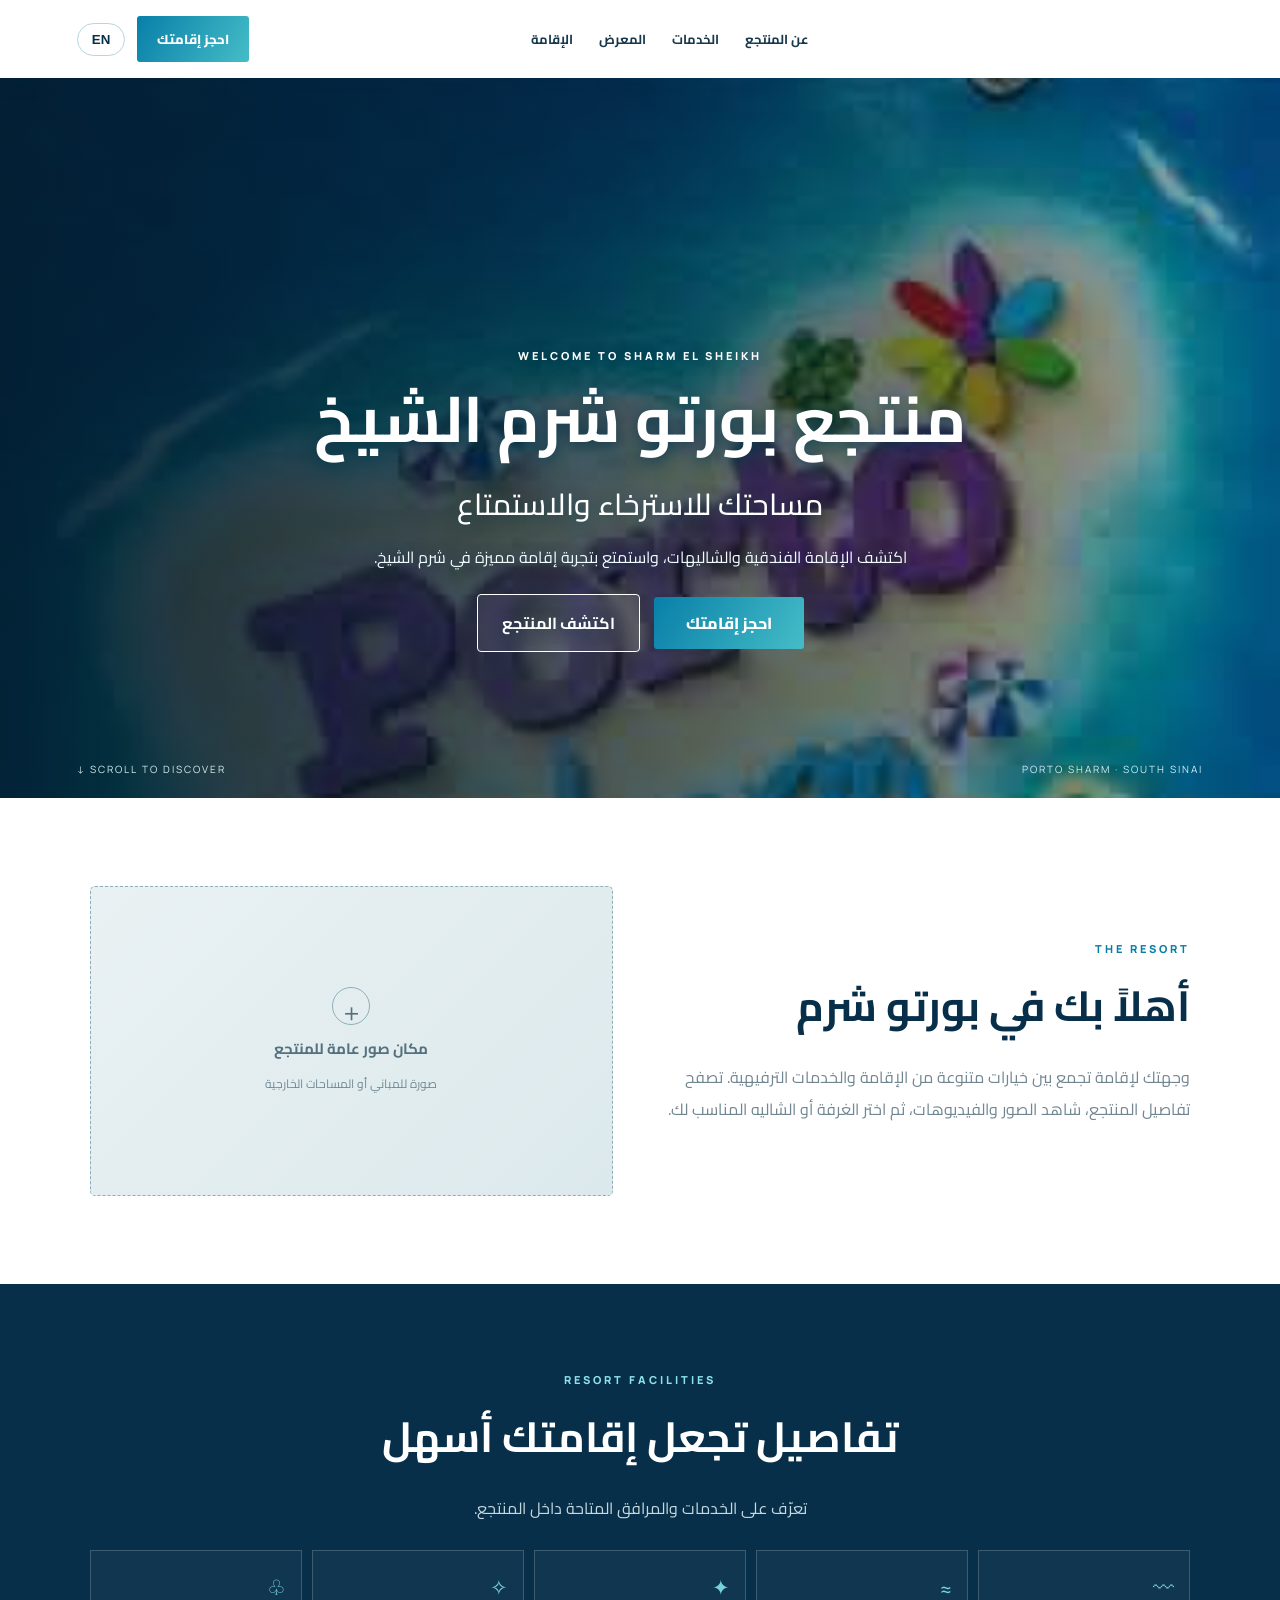
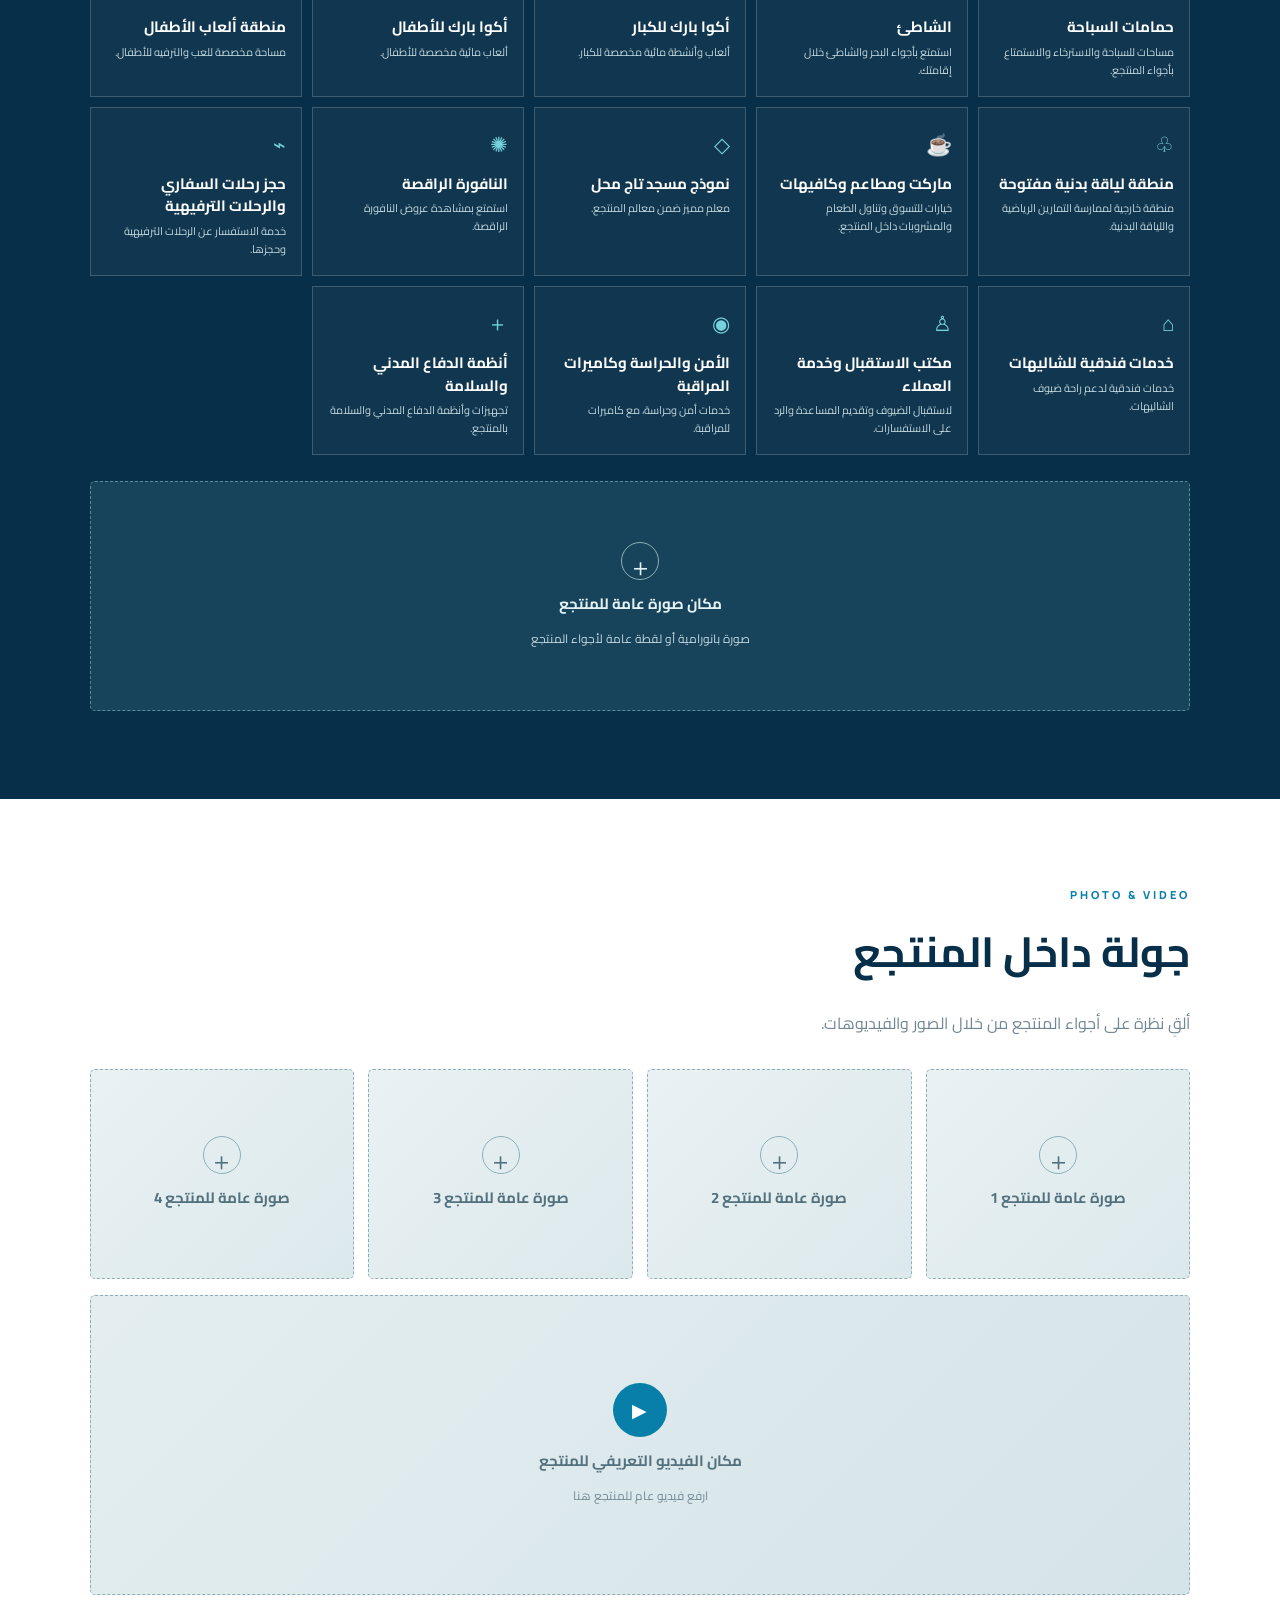
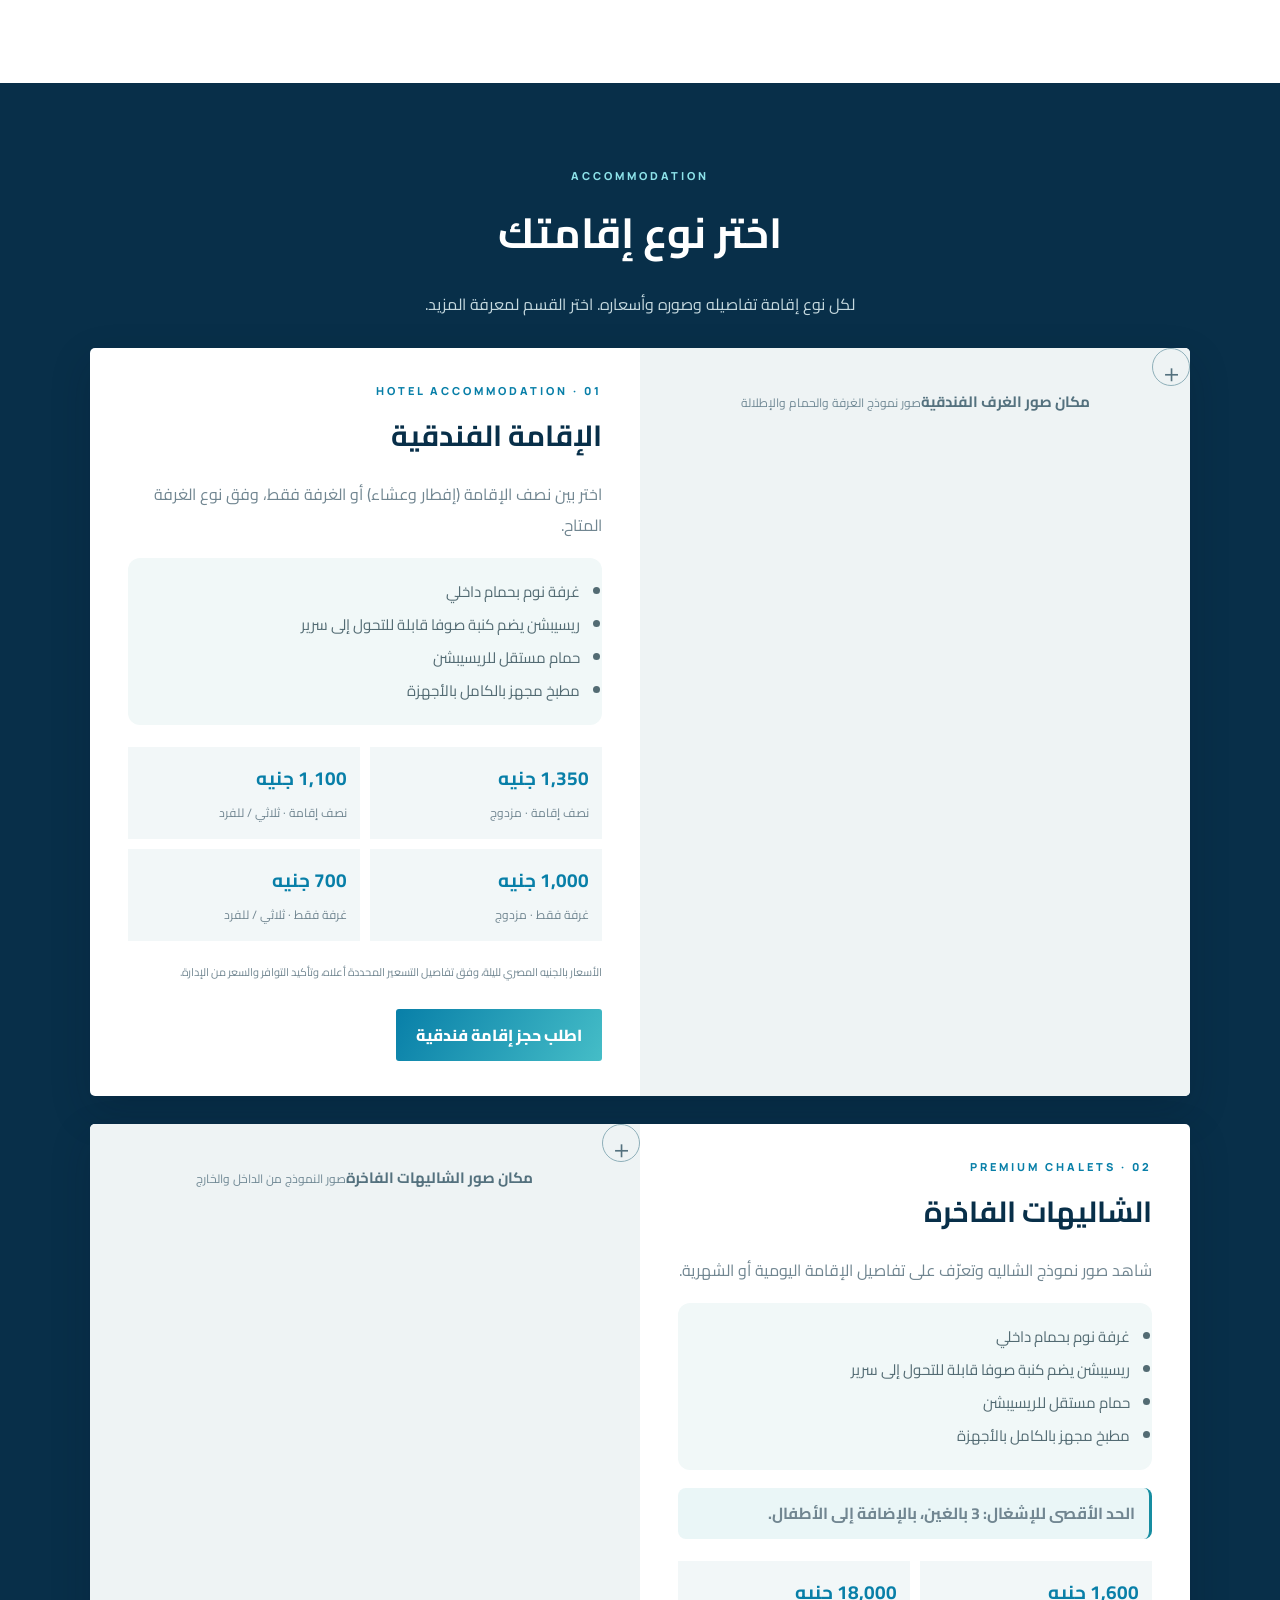
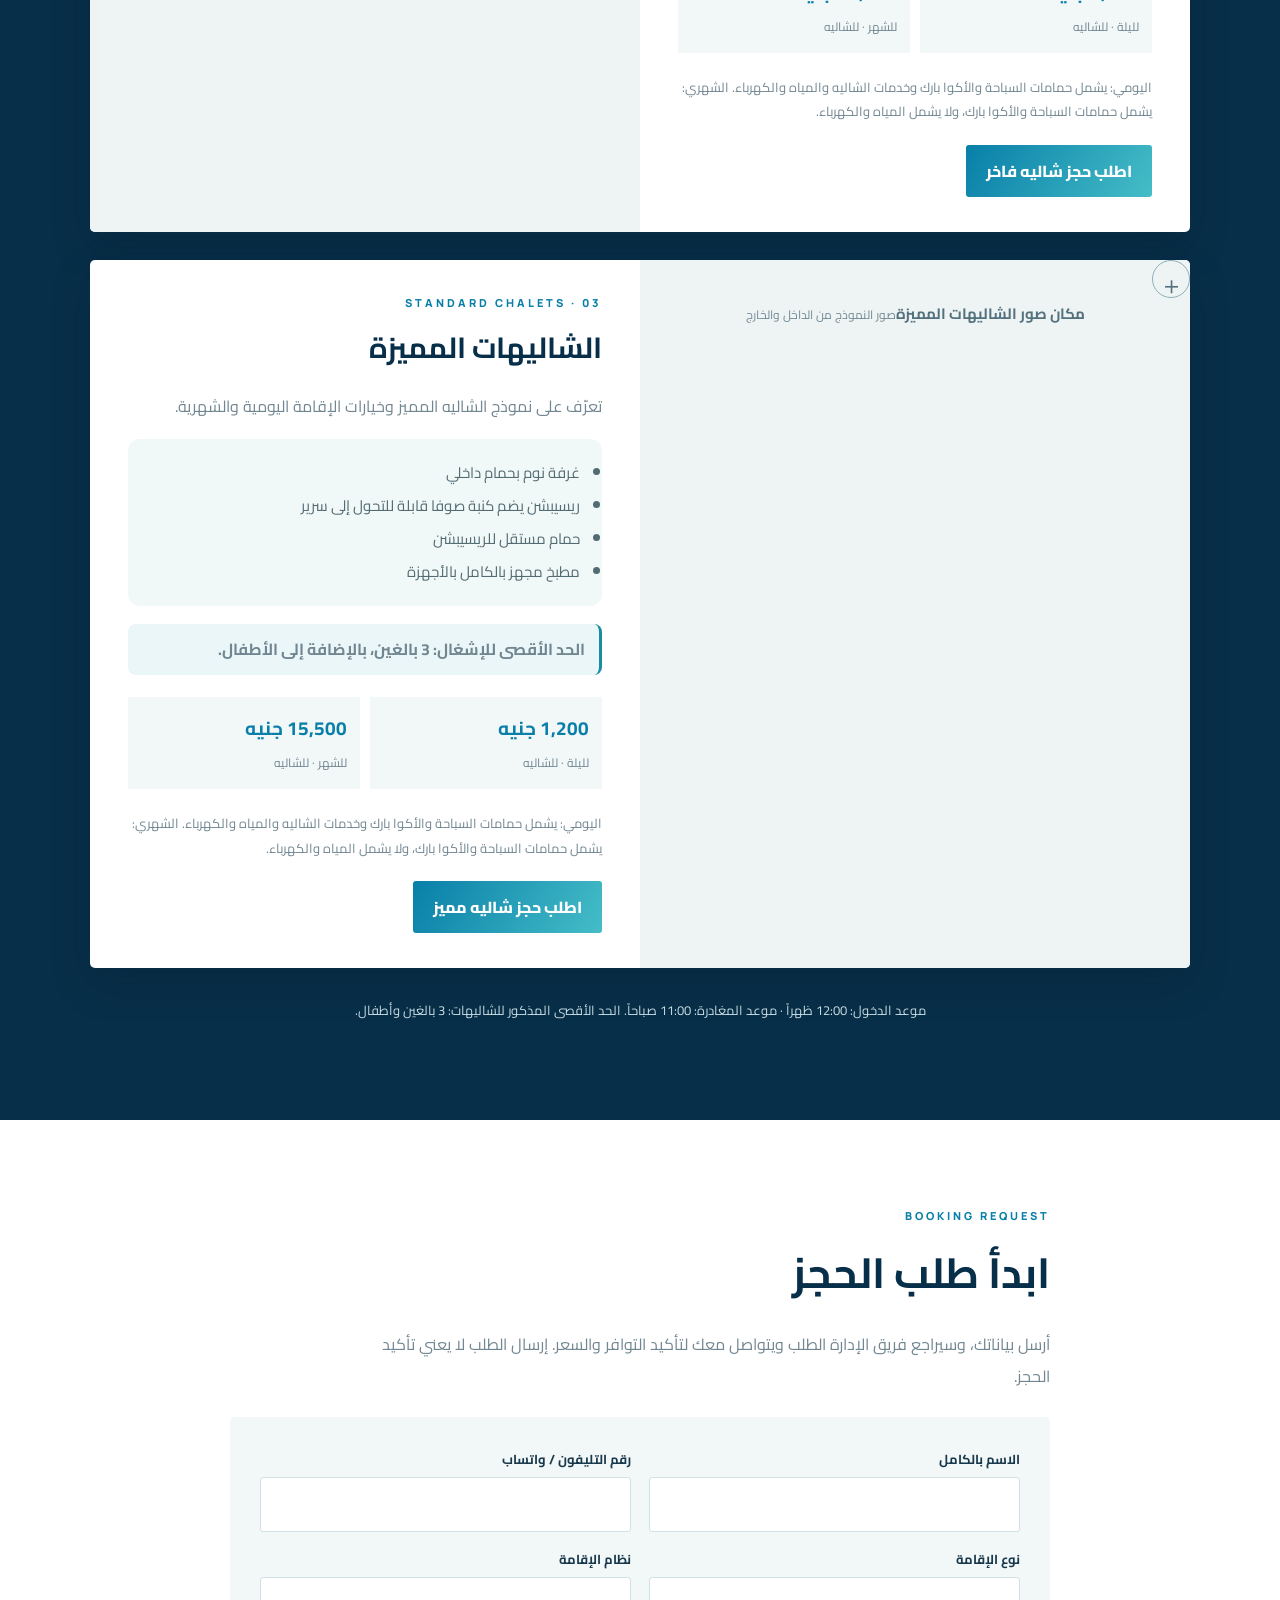
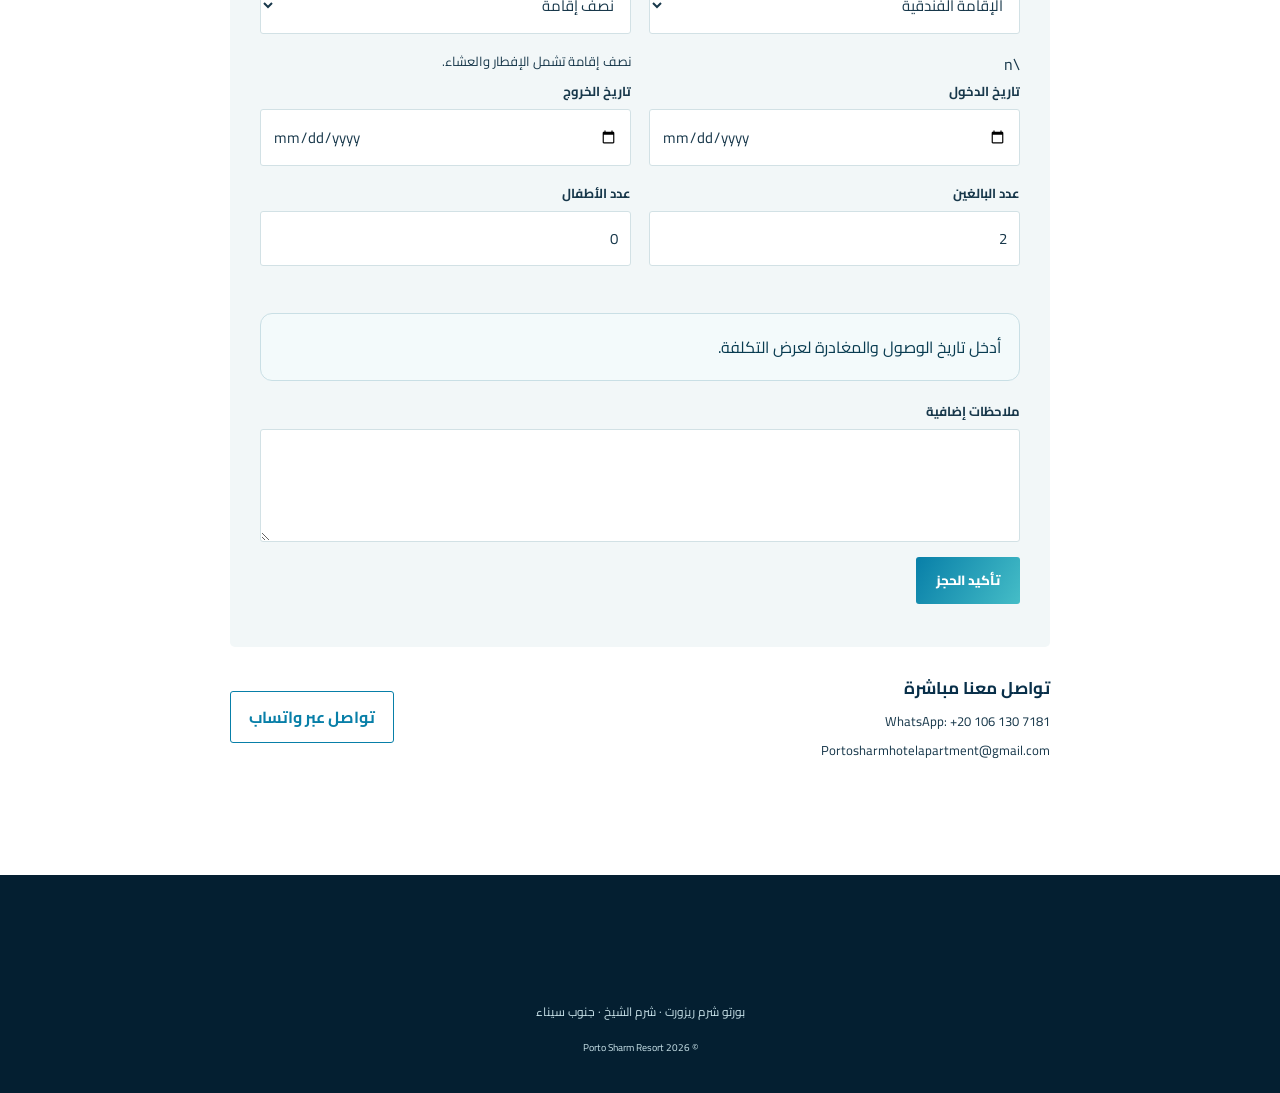
==== index.html @ 37a37d1e "Refresh booking calendar script cache" ====
<!doctype html>
<html lang="ar" dir="rtl">
<head>
<meta charset="utf-8"><meta name="viewport" content="width=device-width,initial-scale=1">
<meta name="theme-color" content="#082f49">
<meta name="description" content="Porto Sharm Resort — إقامة فندقية وشاليهات في شرم الشيخ">
<title>منتجع بورتو شرم الشيخ | Porto Sharm Elshiekh Resort Hotel Apartment</title>
<link rel="preconnect" href="https://fonts.googleapis.com"><link rel="preconnect" href="https://fonts.gstatic.com" crossorigin>
<link href="https://fonts.googleapis.com/css2?family=Cairo:wght@400;500;600;700;800&family=Manrope:wght@400;600;700;800&display=swap" rel="stylesheet">
<link rel="stylesheet" href="styles.css?v=12">
</head>
<body>
<header class="site-header">
 <a class="brand brand-image" href="#home" aria-label="Porto Sharm"><img src="assets/porto-sharm-logo.webp" alt="Porto Sharm" style="display:block;width:112px;height:58px;object-fit:contain;max-width:100%;" /></a>
 <nav><a href="#about" data-ar="عن المنتجع" data-en="About">عن المنتجع</a><a href="#experience" data-ar="الخدمات" data-en="Facilities">الخدمات</a><a href="#gallery" data-ar="المعرض" data-en="Gallery">المعرض</a><a href="#stays" data-ar="الإقامة" data-en="Accommodation">الإقامة</a></nav>
 <div class="header-actions"><a class="header-book" href="#booking" data-ar="احجز إقامتك" data-en="Book your stay">احجز إقامتك</a><button id="language" type="button">EN</button><button class="menu-toggle" id="menu-toggle" aria-label="فتح القائمة">☰</button></div>
</header>
<main>
<section class="hero porto-landing" id="home">
 <div class="hero-art" aria-hidden="true">
  <div class="hero-sun"></div><div class="hero-island"><div class="island-palm palm-one"></div><div class="island-palm palm-two"></div><div class="island-pool"></div></div>
  <div class="hero-wave wave-one"></div><div class="hero-wave wave-two"></div><div class="hero-wave wave-three"></div>
  <div class="hero-cloud cloud-one"></div><div class="hero-cloud cloud-two"></div>
 </div>
 <div class="hero-overlay"></div>
 <div class="hero-content landing-content">
  <img class="landing-logo" src="assets/porto-sharm-logo.webp" alt="Porto Sharm" />
  <p class="eyebrow light">WELCOME TO SHARM EL SHEIKH</p>
  <h1 data-ar="منتجع بورتو شرم الشيخ" data-en="Porto Sharm Elshiekh Resort">منتجع بورتو شرم الشيخ</h1>
  <h2 data-ar="مساحتك للاسترخاء والاستمتاع" data-en="Your place to relax and enjoy">مساحتك للاسترخاء والاستمتاع</h2>
  <p data-ar="اكتشف الإقامة الفندقية والشاليهات، واستمتع بتجربة إقامة مميزة في شرم الشيخ." data-en="Discover hotel stays and chalets, and enjoy a memorable stay in Sharm El Sheikh.">اكتشف الإقامة الفندقية والشاليهات، واستمتع بتجربة إقامة مميزة في شرم الشيخ.</p>
  <div class="landing-actions"><a class="button-primary" href="#stays" data-ar="احجز إقامتك" data-en="Book your stay">احجز إقامتك</a><a class="landing-secondary" href="#about" data-ar="اكتشف المنتجع" data-en="Discover the resort">اكتشف المنتجع</a></div>
 </div>
 <div class="hero-bottom"><span>PORTO SHARM · SOUTH SINAI</span><a href="#about">SCROLL TO DISCOVER ↓</a></div>
</section>
<section class="intro section-wrap" id="about"><div class="section-heading"><p class="eyebrow">THE RESORT</p><h2 data-ar="أهلاً بك في بورتو شرم" data-en="Welcome to Porto Sharm">أهلاً بك في بورتو شرم</h2><p data-ar="وجهتك لإقامة تجمع بين خيارات متنوعة من الإقامة والخدمات الترفيهية. تصفح تفاصيل المنتجع، شاهد الصور والفيديوهات، ثم اختر الغرفة أو الشاليه المناسب لك." data-en="A destination offering different accommodation options and leisure facilities. Explore the resort, browse photos and videos, then choose the room or chalet that suits you.">وجهتك لإقامة تجمع بين خيارات متنوعة من الإقامة والخدمات الترفيهية. تصفح تفاصيل المنتجع، شاهد الصور والفيديوهات، ثم اختر الغرفة أو الشاليه المناسب لك.</p></div>
 <div class="intro-media media-slot" data-slot="صور عامة للمنتجع"><span class="slot-icon">＋</span><b>مكان صور عامة للمنتجع</b><small>صورة للمباني أو المساحات الخارجية</small></div>
</section>
<section class="experience" id="experience"><div class="section-wrap"><div class="section-heading centered"><p class="eyebrow light">RESORT FACILITIES</p><h2 data-ar="تفاصيل تجعل إقامتك أسهل" data-en="Facilities for your stay">تفاصيل تجعل إقامتك أسهل</h2><p data-ar="تعرّف على الخدمات والمرافق المتاحة داخل المنتجع." data-en="Discover the facilities and services available at the resort.">تعرّف على الخدمات والمرافق المتاحة داخل المنتجع.</p></div>
 <div class="facility-grid">
  <article class="facility"><span>〰</span><h3 data-ar="حمامات السباحة" data-en="Swimming Pools">حمامات السباحة</h3><p data-ar="مساحات للسباحة والاسترخاء والاستمتاع بأجواء المنتجع." data-en="Spaces to swim, relax and enjoy the resort.">مساحات للسباحة والاسترخاء والاستمتاع بأجواء المنتجع.</p></article>
  <article class="facility"><span>≈</span><h3 data-ar="الشاطئ" data-en="Beach">الشاطئ</h3><p data-ar="استمتع بأجواء البحر والشاطئ خلال إقامتك." data-en="Enjoy the beach and seaside during your stay.">استمتع بأجواء البحر والشاطئ خلال إقامتك.</p></article>
  <article class="facility"><span>✦</span><h3 data-ar="أكوا بارك للكبار" data-en="Aqua Park for Adults">أكوا بارك للكبار</h3><p data-ar="ألعاب وأنشطة مائية مخصصة للكبار." data-en="Water attractions and activities for adults.">ألعاب وأنشطة مائية مخصصة للكبار.</p></article>
  <article class="facility"><span>✧</span><h3 data-ar="أكوا بارك للأطفال" data-en="Aqua Park for Children">أكوا بارك للأطفال</h3><p data-ar="ألعاب مائية مخصصة للأطفال." data-en="Water attractions designed for children.">ألعاب مائية مخصصة للأطفال.</p></article>
  <article class="facility"><span>♧</span><h3 data-ar="منطقة ألعاب الأطفال" data-en="Kids’ Play Area">منطقة ألعاب الأطفال</h3><p data-ar="مساحة مخصصة للعب والترفيه للأطفال." data-en="A dedicated space for children’s play and entertainment.">مساحة مخصصة للعب والترفيه للأطفال.</p></article>
  <article class="facility"><span>♧</span><h3 data-ar="منطقة لياقة بدنية مفتوحة" data-en="Open-Air Fitness Area">منطقة لياقة بدنية مفتوحة</h3><p data-ar="منطقة خارجية لممارسة التمارين الرياضية واللياقة البدنية." data-en="An outdoor area for exercise and fitness activities.">منطقة خارجية لممارسة التمارين الرياضية واللياقة البدنية.</p></article>
  <article class="facility"><span>☕</span><h3 data-ar="ماركت ومطاعم وكافيهات" data-en="Market, Restaurants & Cafés">ماركت ومطاعم وكافيهات</h3><p data-ar="خيارات للتسوق وتناول الطعام والمشروبات داخل المنتجع." data-en="Shopping, dining and refreshments within the resort.">خيارات للتسوق وتناول الطعام والمشروبات داخل المنتجع.</p></article>
  <article class="facility"><span>◇</span><h3 data-ar="نموذج مسجد تاج محل" data-en="Taj Mahal Mosque Model">نموذج مسجد تاج محل</h3><p data-ar="معلم مميز ضمن معالم المنتجع." data-en="A distinctive landmark within the resort.">معلم مميز ضمن معالم المنتجع.</p></article>
  <article class="facility"><span>✺</span><h3 data-ar="النافورة الراقصة" data-en="Dancing Fountain">النافورة الراقصة</h3><p data-ar="استمتع بمشاهدة عروض النافورة الراقصة." data-en="Enjoy the dancing fountain displays.">استمتع بمشاهدة عروض النافورة الراقصة.</p></article>
  <article class="facility"><span>⌁</span><h3 data-ar="حجز رحلات السفاري والرحلات الترفيهية" data-en="Safari & Leisure Trip Bookings">حجز رحلات السفاري والرحلات الترفيهية</h3><p data-ar="خدمة الاستفسار عن الرحلات الترفيهية وحجزها." data-en="Assistance with enquiries and bookings for leisure trips.">خدمة الاستفسار عن الرحلات الترفيهية وحجزها.</p></article>
  <article class="facility"><span>⌂</span><h3 data-ar="خدمات فندقية للشاليهات" data-en="Hotel Services for Chalets">خدمات فندقية للشاليهات</h3><p data-ar="خدمات فندقية لدعم راحة ضيوف الشاليهات." data-en="Hotel services to support chalet guests during their stay.">خدمات فندقية لدعم راحة ضيوف الشاليهات.</p></article>
  <article class="facility"><span>♙</span><h3 data-ar="مكتب الاستقبال وخدمة العملاء" data-en="Reception & Customer Service">مكتب الاستقبال وخدمة العملاء</h3><p data-ar="لاستقبال الضيوف وتقديم المساعدة والرد على الاستفسارات." data-en="Welcoming guests, providing assistance and answering enquiries.">لاستقبال الضيوف وتقديم المساعدة والرد على الاستفسارات.</p></article>
  <article class="facility"><span>◉</span><h3 data-ar="الأمن والحراسة وكاميرات المراقبة" data-en="Security, Guards & CCTV">الأمن والحراسة وكاميرات المراقبة</h3><p data-ar="خدمات أمن وحراسة، مع كاميرات للمراقبة." data-en="Security and guard services, supported by surveillance cameras.">خدمات أمن وحراسة، مع كاميرات للمراقبة.</p></article>
  <article class="facility"><span>＋</span><h3 data-ar="أنظمة الدفاع المدني والسلامة" data-en="Civil Defence & Safety Systems">أنظمة الدفاع المدني والسلامة</h3><p data-ar="تجهيزات وأنظمة الدفاع المدني والسلامة بالمنتجع." data-en="Civil defence and safety systems at the resort.">تجهيزات وأنظمة الدفاع المدني والسلامة بالمنتجع.</p></article>
 </div>
 <div class="wide-media media-slot" data-slot="صورة عامة للمنتجع"><span class="slot-icon">＋</span><b>مكان صورة عامة للمنتجع</b><small>صورة بانورامية أو لقطة عامة لأجواء المنتجع</small></div>
</div></section>
<section class="section-wrap gallery-section" id="gallery"><div class="section-heading"><p class="eyebrow">PHOTO & VIDEO</p><h2 data-ar="جولة داخل المنتجع" data-en="A look around the resort">جولة داخل المنتجع</h2><p data-ar="ألقِ نظرة على أجواء المنتجع من خلال الصور والفيديوهات." data-en="Take a look at the resort through photos and videos.">ألقِ نظرة على أجواء المنتجع من خلال الصور والفيديوهات.</p></div>
 <div class="gallery-grid"><div class="gallery-item media-slot" data-slot="صورة عامة 1 للمنتجع"><span class="slot-icon">＋</span><b>صورة عامة للمنتجع 1</b></div><div class="gallery-item media-slot" data-slot="صورة عامة 2 للمنتجع"><span class="slot-icon">＋</span><b>صورة عامة للمنتجع 2</b></div><div class="gallery-item media-slot" data-slot="صورة عامة 3 للمنتجع"><span class="slot-icon">＋</span><b>صورة عامة للمنتجع 3</b></div><div class="gallery-item media-slot" data-slot="صورة عامة 4 للمنتجع"><span class="slot-icon">＋</span><b>صورة عامة للمنتجع 4</b></div></div>
 <div class="video-placeholder media-slot" data-slot="فيديو تعريفي عام بالمنتجع"><span class="play">▶</span><b>مكان الفيديو التعريفي للمنتجع</b><small>ارفع فيديو عام للمنتجع هنا</small></div>
</section>
<section class="stay-section" id="stays"><div class="section-wrap"><div class="section-heading centered"><p class="eyebrow light">ACCOMMODATION</p><h2 data-ar="اختر نوع إقامتك" data-en="Choose your accommodation">اختر نوع إقامتك</h2><p data-ar="لكل نوع إقامة تفاصيله وصوره وأسعاره. اختر القسم لمعرفة المزيد." data-en="Each accommodation type has its own details, photos and prices. Choose a section to learn more.">لكل نوع إقامة تفاصيله وصوره وأسعاره. اختر القسم لمعرفة المزيد.</p></div>
 <article class="stay-card" id="hotel"><div class="stay-photo media-slot" data-slot="صور الغرف الفندقية"><span class="slot-icon">＋</span><b>مكان صور الغرف الفندقية</b><small>صور نموذج الغرفة والحمام والإطلالة</small></div><div class="stay-info"><p class="eyebrow">01 · HOTEL ACCOMMODATION</p><h3 data-ar="الإقامة الفندقية" data-en="Hotel Accommodation">الإقامة الفندقية</h3><p data-ar="اختر بين نصف الإقامة (إفطار وعشاء) أو الغرفة فقط، وفق نوع الغرفة المتاح." data-en="Choose half board (breakfast and dinner) or room only, subject to room availability.">اختر بين نصف الإقامة (إفطار وعشاء) أو الغرفة فقط، وفق نوع الغرفة المتاح.</p>
<ul class="stay-details"><li>غرفة نوم بحمام داخلي</li><li>ريسيبشن يضم كنبة صوفا قابلة للتحول إلى سرير</li><li>حمام مستقل للريسيبشن</li><li>مطبخ مجهز بالكامل بالأجهزة</li></ul><div class="rates"><div><b>1,350 جنيه</b><span data-ar="نصف إقامة · مزدوج" data-en="Half board · Double">نصف إقامة · مزدوج</span></div><div><b>1,100 جنيه</b><span data-ar="نصف إقامة · ثلاثي / للفرد" data-en="Half board · Triple / per person">نصف إقامة · ثلاثي / للفرد</span></div><div><b>1,000 جنيه</b><span data-ar="غرفة فقط · مزدوج" data-en="Room only · Double">غرفة فقط · مزدوج</span></div><div><b>700 جنيه</b><span data-ar="غرفة فقط · ثلاثي / للفرد" data-en="Room only · Triple / per person">غرفة فقط · ثلاثي / للفرد</span></div></div><small class="rate-note" data-ar="الأسعار بالجنيه المصري لليلة، وفق تفاصيل التسعير المحددة أعلاه، وتأكيد التوافر والسعر من الإدارة." data-en="Rates are in EGP per night as specified; availability and final price require management confirmation.">الأسعار بالجنيه المصري لليلة، وفق تفاصيل التسعير المحددة أعلاه، وتأكيد التوافر والسعر من الإدارة.</small><a class="button-primary" href="#booking" data-choice="Hotel Accommodation" data-ar="اطلب حجز إقامة فندقية" data-en="Request hotel booking">اطلب حجز إقامة فندقية</a></div></article>
 <article class="stay-card reverse" id="premium"><div class="stay-photo media-slot" data-slot="صور الشاليهات الفاخرة Premium"><span class="slot-icon">＋</span><b>مكان صور الشاليهات الفاخرة</b><small>صور النموذج من الداخل والخارج</small></div><div class="stay-info"><p class="eyebrow">02 · PREMIUM CHALETS</p><h3 data-ar="الشاليهات الفاخرة" data-en="Premium Chalets">الشاليهات الفاخرة</h3><p data-ar="شاهد صور نموذج الشاليه وتعرّف على تفاصيل الإقامة اليومية أو الشهرية." data-en="View the chalet model and explore daily or monthly stays.">شاهد صور نموذج الشاليه وتعرّف على تفاصيل الإقامة اليومية أو الشهرية.</p>
<ul class="stay-details"><li>غرفة نوم بحمام داخلي</li><li>ريسيبشن يضم كنبة صوفا قابلة للتحول إلى سرير</li><li>حمام مستقل للريسيبشن</li><li>مطبخ مجهز بالكامل بالأجهزة</li></ul>
<p class="capacity-note" data-ar="الحد الأقصى للإشغال: 3 بالغين، بالإضافة إلى الأطفال." data-en="Maximum occupancy: 3 adults, in addition to children.">الحد الأقصى للإشغال: 3 بالغين، بالإضافة إلى الأطفال.</p><div class="rates"><div><b>1,600 جنيه</b><span data-ar="لليلة · للشاليه" data-en="Per night · per chalet">لليلة · للشاليه</span></div><div><b>18,000 جنيه</b><span data-ar="للشهر · للشاليه" data-en="Per month · per chalet">للشهر · للشاليه</span></div></div><p class="included" data-ar="اليومي: يشمل حمامات السباحة والأكوا بارك وخدمات الشاليه والمياه والكهرباء. الشهري: يشمل حمامات السباحة والأكوا بارك، ولا يشمل المياه والكهرباء." data-en="Daily: includes pools, aqua park, chalet services, water and electricity. Monthly: includes pools and aqua park; water and electricity are excluded.">اليومي: يشمل حمامات السباحة والأكوا بارك وخدمات الشاليه والمياه والكهرباء. الشهري: يشمل حمامات السباحة والأكوا بارك، ولا يشمل المياه والكهرباء.</p><a class="button-primary" href="#booking" data-choice="Premium Chalet" data-ar="اطلب حجز شاليه فاخر" data-en="Request premium chalet">اطلب حجز شاليه فاخر</a></div></article>
 <article class="stay-card" id="standard"><div class="stay-photo media-slot" data-slot="صور الشاليهات المميزة Standard"><span class="slot-icon">＋</span><b>مكان صور الشاليهات المميزة</b><small>صور النموذج من الداخل والخارج</small></div><div class="stay-info"><p class="eyebrow">03 · STANDARD CHALETS</p><h3 data-ar="الشاليهات المميزة" data-en="Standard Chalets">الشاليهات المميزة</h3><p data-ar="تعرّف على نموذج الشاليه المميز وخيارات الإقامة اليومية والشهرية." data-en="Explore the standard chalet model and daily or monthly options.">تعرّف على نموذج الشاليه المميز وخيارات الإقامة اليومية والشهرية.</p>
<ul class="stay-details"><li>غرفة نوم بحمام داخلي</li><li>ريسيبشن يضم كنبة صوفا قابلة للتحول إلى سرير</li><li>حمام مستقل للريسيبشن</li><li>مطبخ مجهز بالكامل بالأجهزة</li></ul>
<p class="capacity-note" data-ar="الحد الأقصى للإشغال: 3 بالغين، بالإضافة إلى الأطفال." data-en="Maximum occupancy: 3 adults, in addition to children.">الحد الأقصى للإشغال: 3 بالغين، بالإضافة إلى الأطفال.</p><div class="rates"><div><b>1,200 جنيه</b><span data-ar="لليلة · للشاليه" data-en="Per night · per chalet">لليلة · للشاليه</span></div><div><b>15,500 جنيه</b><span data-ar="للشهر · للشاليه" data-en="Per month · per chalet">للشهر · للشاليه</span></div></div><p class="included" data-ar="اليومي: يشمل حمامات السباحة والأكوا بارك وخدمات الشاليه والمياه والكهرباء. الشهري: يشمل حمامات السباحة والأكوا بارك، ولا يشمل المياه والكهرباء." data-en="Daily: includes pools, aqua park, chalet services, water and electricity. Monthly: includes pools and aqua park; water and electricity are excluded.">اليومي: يشمل حمامات السباحة والأكوا بارك وخدمات الشاليه والمياه والكهرباء. الشهري: يشمل حمامات السباحة والأكوا بارك، ولا يشمل المياه والكهرباء.</p><a class="button-primary" href="#booking" data-choice="Standard Chalet" data-ar="اطلب حجز شاليه مميز" data-en="Request standard chalet">اطلب حجز شاليه مميز</a></div></article>
 <p class="check-times" data-ar="موعد الدخول: 12:00 ظهراً · موعد المغادرة: 11:00 صباحاً. الحد الأقصى المذكور للشاليهات: 3 بالغين وأطفال." data-en="Check-in: 12:00 PM · Check-out: 11:00 AM. Stated chalet capacity: 3 adults and children.">موعد الدخول: 12:00 ظهراً · موعد المغادرة: 11:00 صباحاً. الحد الأقصى المذكور للشاليهات: 3 بالغين وأطفال.</p>
 </div></section>
<section class="booking-section section-wrap" id="booking"><div class="section-heading"><p class="eyebrow">BOOKING REQUEST</p><h2 data-ar="ابدأ طلب الحجز" data-en="Start your booking request">ابدأ طلب الحجز</h2><p data-ar="أرسل بياناتك، وسيراجع فريق الإدارة الطلب ويتواصل معك لتأكيد التوافر والسعر. إرسال الطلب لا يعني تأكيد الحجز." data-en="Send your details. Management will review your request and contact you to confirm availability and price. Submitting does not confirm a booking.">أرسل بياناتك، وسيراجع فريق الإدارة الطلب ويتواصل معك لتأكيد التوافر والسعر. إرسال الطلب لا يعني تأكيد الحجز.</p></div>
<form id="booking-form"><div class="form-grid">
<label><span>الاسم بالكامل</span><input name="guest_name" required maxlength="100"></label>
<label><span>رقم التليفون / واتساب</span><input name="phone" required type="tel" maxlength="30"></label>
<label><span>نوع الإقامة</span><select name="stay_type" id="stay-type"><option value="Hotel Accommodation">الإقامة الفندقية</option><option value="premium">الشاليهات الفاخرة</option><option value="standard">الشاليهات المميزة</option></select></label>
<label><span>نظام الإقامة</span><select name="plan"><option value="Half Board">نصف إقامة</option><option value="Room Only">غرفة فقط</option></select></label>\n<div id="meal-plan-note" class="included" role="note" hidden>نصف إقامة تشمل الإفطار والعشاء.</div>
<label><span>تاريخ الدخول</span><input type="date" name="check_in" required></label>
<label><span>تاريخ الخروج</span><input type="date" name="check_out" required></label>
<label><span>عدد البالغين</span><input type="number" name="adults" min="1" max="3" value="2" required></label>
<label><span>عدد الأطفال</span><input type="number" name="children" min="0" max="10" value="0" required></label>
</div><div id="children-ages" class="form-grid"></div>
<div id="price-summary" class="price-summary" aria-live="polite">أدخل تاريخ الوصول والمغادرة لعرض التكلفة.</div>
<label><span>ملاحظات إضافية</span><textarea name="notes" rows="3" maxlength="850"></textarea></label>
<button class="button-primary" type="submit">تأكيد الحجز</button><p id="status" role="status" aria-live="polite"></p></form>
<div class="contact-strip"><div><b data-ar="تواصل معنا مباشرة" data-en="Contact us directly">تواصل معنا مباشرة</b><span>WhatsApp: <a href="https://wa.me/201061307181" target="_blank" rel="noopener">+20 106 130 7181</a></span><span><a href="mailto:Portosharmhotelapartment@gmail.com">Portosharmhotelapartment@gmail.com</a></span></div><a class="button-outline" href="https://wa.me/201061307181" target="_blank" rel="noopener" data-ar="تواصل عبر واتساب" data-en="Chat on WhatsApp">تواصل عبر واتساب</a></div>
</section>
</main>
<footer><a class="brand footer-brand brand-image" href="#home"><img src="assets/porto-sharm-logo.webp" alt="Porto Sharm" style="display:block;width:145px;height:76px;object-fit:contain;max-width:100%;" /></a><p data-ar="بورتو شرم ريزورت · شرم الشيخ · جنوب سيناء" data-en="Porto Sharm Resort · Sharm El Sheikh · South Sinai">بورتو شرم ريزورت · شرم الشيخ · جنوب سيناء</p><small>© <span id="year"></span> Porto Sharm Resort</small></footer>
<script src="app.js?v=8"></script>
</body></html>
---- styles.css ----
:root{--navy:#082f49;--deep:#041f31;--blue:#087fa8;--cyan:#53c2cd;--ink:#18384b;--muted:#718691;--pale:#f2f7f8;--line:#dce8eb}*{box-sizing:border-box}html{scroll-behavior:smooth;scroll-padding-top:85px}body{margin:0;color:var(--ink);font-family:Cairo,Arial,sans-serif}a{color:inherit;text-decoration:none}.site-header{height:78px;padding:0 6%;display:flex;align-items:center;justify-content:space-between;gap:20px;background:#fff;position:sticky;top:0;z-index:20;box-shadow:0 4px 24px #082f4910}.brand{display:flex;align-items:center;gap:10px;color:var(--navy);font:800 14px Manrope,sans-serif;letter-spacing:1.8px;white-space:nowrap}.brand-mark{width:42px;height:42px;border:1px solid #9bcbd6;border-radius:50%;display:grid;place-items:center;font:26px Georgia;color:var(--blue)}.brand small{display:block;font:600 9px Manrope;letter-spacing:3px;color:#8aa7b3;margin-top:3px}nav{display:flex;gap:26px;font-weight:700;font-size:13px}nav a:hover,.contact-strip a:hover{color:var(--blue)}.header-actions{display:flex;align-items:center;gap:12px}.header-book,.button-primary{background:linear-gradient(120deg,#087fa8,#45bdc7);color:#fff;border:0;border-radius:3px;padding:11px 20px;font-weight:800;font-family:inherit;display:inline-block;cursor:pointer}.header-book{font-size:13px}#language,.menu-toggle{background:white;border:1px solid #b8d5dd;border-radius:25px;padding:8px 14px;color:var(--navy);font-weight:bold;cursor:pointer}.menu-toggle{display:none}.hero{min-height:660px;position:relative;display:flex;align-items:center;padding:8% 11%;color:white;background:linear-gradient(110deg,#052a43,#073d5d)}.hero-photo{position:absolute;inset:0;border:0!important;border-radius:0!important;min-height:100%;opacity:.48}.hero-overlay{position:absolute;inset:0;background:linear-gradient(90deg,#052a43e8,#073d5d55)}.hero-content{position:relative;z-index:2;max-width:700px}.hero h1{font-size:clamp(44px,7vw,78px);line-height:1.2;margin:12px 0}.hero h2{font-size:clamp(22px,3vw,32px);font-weight:500;margin:0 0 14px}.hero-content>p:not(.eyebrow){max-width:560px;line-height:2;color:#e0edf0;margin-bottom:28px}.eyebrow{font:800 11px Manrope,sans-serif;letter-spacing:3px;color:var(--blue);margin:0 0 10px}.eyebrow.light{color:#8de2e9}.hero-bottom{position:absolute;bottom:22px;left:6%;right:6%;display:flex;justify-content:space-between;font:10px Manrope;letter-spacing:2px;color:#d6edf0}.section-wrap{max-width:1280px;margin:auto;padding:88px 7%}.intro{display:grid;grid-template-columns:1fr 1fr;align-items:center;gap:55px}.section-heading h2{font-size:clamp(29px,4vw,42px);color:var(--navy);margin:5px 0 15px}.section-heading>p:last-child{color:var(--muted);line-height:2;max-width:700px}.intro-media{min-height:310px}.media-slot{border:1px dashed #8eafb9;border-radius:5px;background:linear-gradient(135deg,#e9f1f3,#dce9ec);color:#54717e;display:flex;flex-direction:column;align-items:center;justify-content:center;text-align:center;gap:9px;padding:20px;position:relative;overflow:hidden}.media-slot b{font-size:15px}.media-slot small{font-size:12px;color:#718995}.slot-icon{width:38px;height:38px;border:1px solid #8eafb9;border-radius:50%;display:grid;place-items:center;font-size:25px;font-weight:300}.experience,.stay-section{background:var(--navy);color:#fff}.centered{text-align:center}.centered>p:last-child{margin-left:auto;margin-right:auto;color:#c5d9df}.section-heading h2{color:var(--navy)}.experience .section-heading h2,.stay-section .section-heading h2{color:white}.facility-grid{display:grid;grid-template-columns:repeat(5,1fr);gap:14px;margin:40px 0}.facility{padding:24px 18px;border:1px solid #ffffff30;background:#ffffff09;min-height:175px}.facility>span{font-size:25px;color:#75d2dc}.facility h3{font-size:17px;margin:13px 0 5px}.facility p{font-size:12px;color:#c3d8de;line-height:1.8;margin:0}.wide-media{min-height:230px;background:#17445b;border-color:#5b8a9b;color:#e4f2f4}.wide-media small{color:#c3d8de}.gallery-section .section-heading{margin-bottom:30px}.gallery-grid{display:grid;grid-template-columns:repeat(4,1fr);gap:14px}.gallery-item{min-height:210px}.video-placeholder{min-height:300px;margin-top:16px;background:linear-gradient(135deg,#e4eef0,#d5e4e8)}.play{width:54px;height:54px;border-radius:50%;background:#087fa8;color:#fff;display:grid;place-items:center;padding-right:2px;font-size:19px}.stay-section .section-wrap{padding-top:85px;padding-bottom:85px}.stay-card{display:grid;grid-template-columns:1fr 1fr;background:white;color:var(--ink);margin:28px 0;border-radius:5px;overflow:hidden;box-shadow:0 15px 40px #00172430}.stay-card.reverse .stay-photo{order:2}.stay-photo{min-height:390px;border:0;border-radius:0}.stay-info{padding:35px 38px}.stay-info h3{font-size:29px;color:var(--navy);margin:5px 0 10px}.stay-info>p:not(.eyebrow){color:var(--muted);line-height:1.9}.rates{display:grid;grid-template-columns:1fr 1fr;gap:10px;margin:22px 0}.rates>div{background:var(--pale);padding:13px}.rates b{display:block;color:var(--blue);font-size:19px}.rates span{font-size:12px;color:var(--muted)}.rate-note{display:block;color:var(--muted);font-size:11px;line-height:1.8;margin-bottom:18px}.included{font-size:13px}.stay-info .button-primary{margin-top:8px}.check-times{text-align:center;color:#c9dce1;font-size:13px;margin-top:30px}.booking-section{max-width:1000px}.booking-section form{background:var(--pale);padding:30px;border-radius:5px;margin-top:25px}.form-grid{display:grid;grid-template-columns:1fr 1fr;gap:0 18px}label{display:flex;flex-direction:column;gap:6px;margin-bottom:15px;font-weight:700;font-size:13px}input,select,textarea{width:100%;padding:12px;border:1px solid #d2e1e5;border-radius:3px;background:white;font:15px Cairo;color:var(--ink)}input,select{min-height:47px}textarea{resize:vertical}#status{font-size:13px;color:var(--blue)}.contact-strip{display:flex;align-items:center;justify-content:space-between;gap:20px;padding:25px 0}.contact-strip>div{display:flex;flex-direction:column;gap:5px;font-size:13px}.contact-strip b{font-size:17px;color:var(--navy)}.button-outline{border:1px solid var(--blue);padding:10px 18px;border-radius:3px;color:var(--blue);font-weight:700}footer{background:var(--deep);color:#c8e1e8;text-align:center;padding:35px 15px;font-size:12px}.footer-brand{justify-content:center;color:white;margin-bottom:14px}.footer-brand small{color:#9ab9c3}@media(max-width:900px){nav{gap:13px;font-size:12px}.facility-grid{grid-template-columns:repeat(3,1fr)}.section-wrap{padding:65px 6%}}@media(max-width:680px){.site-header{height:68px;padding:0 4%}.brand{font-size:11px}.brand-mark{width:36px;height:36px}.brand small{font-size:8px}.header-book{display:none}.menu-toggle{display:block}nav{display:none;position:absolute;top:68px;right:0;left:0;background:#fff;padding:18px 6%;box-shadow:0 8px 15px #082f4915;flex-direction:column}nav.open{display:flex}.hero{min-height:570px;padding:15% 7%}.hero-bottom{font-size:8px}.intro{grid-template-columns:1fr;gap:25px}.intro-media{min-height:230px}.facility-grid{grid-template-columns:1fr 1fr}.gallery-grid{grid-template-columns:1fr 1fr}.gallery-item{min-height:150px}.video-placeholder{min-height:220px}.stay-card{grid-template-columns:1fr}.stay-card.reverse .stay-photo{order:0}.stay-photo{min-height:240px}.stay-info{padding:25px 22px}.form-grid{grid-template-columns:1fr}.booking-section form{padding:20px}.contact-strip{align-items:flex-start;flex-direction:column}}
/* Mobile layout refinement */
html,body{max-width:100%;overflow-x:hidden}
img,video,iframe{max-width:100%}
@media(max-width:760px){
 .site-header{height:68px!important;min-height:68px;padding:0 12px!important;display:flex!important;flex-wrap:nowrap!important;gap:8px!important;justify-content:space-between!important}
 .brand{flex:0 1 auto;min-width:0;gap:6px;font-size:9px!important;letter-spacing:1px!important}
 .brand-mark{width:32px!important;height:32px!important;flex:0 0 32px;font-size:21px!important}
 .brand small{font-size:7px!important;letter-spacing:2px!important}
 .header-actions{display:flex!important;flex:0 0 auto;gap:6px!important;margin:0!important}
 .header-book{display:none!important}
 #language{padding:6px 10px!important;font-size:12px!important}
 .menu-toggle{display:block!important;padding:6px 10px!important;font-size:17px!important}
 header nav{display:none!important;position:absolute!important;top:68px!important;right:0!important;left:0!important;width:100%!important;background:#fff!important;padding:16px 20px!important;z-index:30!important;box-shadow:0 8px 18px #082f4920!important}
 header nav.open{display:flex!important;flex-direction:column!important;gap:16px!important}
 .hero{min-height:520px!important;padding:70px 22px 90px!important}
 .hero h1{font-size:clamp(38px,11vw,54px)!important}
 .hero-content{width:100%;max-width:100%}
 .section-wrap{width:100%;padding:54px 20px!important}
 .intro{display:flex!important;flex-direction:column!important;align-items:stretch!important;gap:22px!important}
 .intro-media{width:100%;min-height:210px!important}
 .facility-grid{grid-template-columns:1fr 1fr!important;gap:10px!important}
 .facility{min-width:0;padding:18px 13px!important}
 .gallery-grid{grid-template-columns:1fr 1fr!important;gap:10px!important}
 .gallery-item{min-height:145px!important}
 .video-placeholder{min-height:210px!important}
 .stay-section .section-wrap{padding:54px 16px!important}
 .stay-card{display:flex!important;flex-direction:column!important;width:100%!important;margin:20px 0!important}
 .stay-card.reverse .stay-photo{order:0!important}
 .stay-photo{display:flex!important;width:100%!important;min-height:230px!important;flex:0 0 230px!important}
 .stay-info{width:100%!important;padding:24px 18px!important;min-width:0!important}
 .stay-info h3{font-size:25px!important}
 .rates{grid-template-columns:1fr 1fr!important}
 .rates b{font-size:16px!important}
 .booking-section form{padding:18px!important}
 .form-grid{grid-template-columns:1fr!important}
 .contact-strip{display:flex!important;flex-direction:column!important;align-items:flex-start!important}
 .hero-bottom{left:18px!important;right:18px!important;gap:12px;font-size:7px!important}
}

/* Hero media placeholder: full-bleed background layer, never a floating card */
.hero{isolation:isolate;overflow:hidden}
.hero-photo.media-slot{position:absolute!important;inset:0!important;width:100%!important;height:100%!important;min-height:0!important;display:block!important;flex:none!important;padding:0!important;margin:0!important;border:0!important;border-radius:0!important;opacity:1!important;z-index:0!important;background:linear-gradient(115deg,#062b43,#0b5570)!important}
.hero-photo>*{display:none!important}
.hero-overlay{z-index:1!important;pointer-events:none}
.hero-content{z-index:2!important}
.hero-bottom{z-index:2!important}
@media(max-width:760px){.hero-photo.media-slot{width:100%!important;height:100%!important;inset:0!important}}

/* Resort name lockup: exact Arabic and English brand names */
.hero-content h1{max-width:100%;font-size:clamp(34px,5.2vw,62px);line-height:1.45;letter-spacing:0;overflow-wrap:normal}
@media(max-width:760px){
 .hero-content h1{font-size:clamp(30px,8.3vw,42px)!important;line-height:1.5!important;max-width:100%!important;word-break:normal!important}
 .hero-content .eyebrow{font-size:10px;letter-spacing:2px}
}

/* Compact resort facilities section */
.facility-grid{gap:10px;margin:26px 0}
.facility{min-height:140px;padding:17px 15px}
.facility>span{font-size:21px}
.facility h3{font-size:15px;margin:9px 0 4px;line-height:1.5}
.facility p{font-size:11px;line-height:1.65}
@media(max-width:680px){
 .experience .section-wrap{padding-top:42px!important;padding-bottom:42px!important}
 .facility-grid{gap:8px!important;margin:20px 0!important}
 .facility{min-height:125px!important;padding:13px 10px!important}
 .facility h3{font-size:13px!important}
 .facility p{font-size:10px!important;line-height:1.55!important}
}

/* Use the actual transparent logo asset, sized cleanly on every screen */
.brand-image{display:flex;align-items:center;justify-content:center;width:112px;height:58px;flex:0 0 112px;overflow:hidden;letter-spacing:0!important}
.brand-image img{display:block;width:100%;height:100%;object-fit:contain;max-width:100%}
.footer-brand.brand-image{width:145px;height:76px;flex-basis:145px;margin:0 auto 14px}
@media(max-width:760px){.brand-image{width:94px;height:54px;flex-basis:94px}.footer-brand.brand-image{width:132px;height:70px;flex-basis:132px}}

/* Porto Sharm illustrated landing hero */
.porto-landing{min-height:720px;isolation:isolate;overflow:hidden;justify-content:center;text-align:center;padding:100px 6% 115px;background:linear-gradient(180deg,#8edaf0 0%,#b8e8ee 35%,#24b9d0 36%,#087caa 100%)}
.porto-landing .hero-art{position:absolute;inset:0;z-index:-2;overflow:hidden;background:linear-gradient(180deg,#8edaf0 0%,#d4f2ee 36%,#34c6d5 37%,#0785b5 100%)}
.porto-landing .hero-sun{position:absolute;width:170px;height:170px;border-radius:50%;background:#fff2c4;top:8%;right:14%;filter:blur(2px);opacity:.85}
.porto-landing .hero-island{position:absolute;width:min(850px,85vw);height:250px;left:50%;top:39%;transform:translateX(-50%);border-radius:48% 52% 43% 57%/65% 70% 30% 35%;background:radial-gradient(ellipse at 50% 65%,#fff1c7 0 42%,#f4d99b 43% 55%,#eac77f 56% 65%,transparent 66%);filter:drop-shadow(0 12px 12px #064d6570)}
.porto-landing .hero-island:before{content:"";position:absolute;inset:25% 8% 0;border-radius:50%;background:radial-gradient(ellipse,#fff3cb 0 52%,#f5dca7 70%,transparent 72%)}
.porto-landing .island-pool{position:absolute;z-index:2;width:28%;height:28%;left:37%;top:48%;border-radius:50%;background:linear-gradient(130deg,#9ce8e7,#26b5c6);box-shadow:0 0 0 9px #f9e4b8}
.porto-landing .island-palm{position:absolute;z-index:3;width:9px;height:105px;background:#87603b;border-radius:9px;top:2%;transform-origin:bottom}
.porto-landing .palm-one{left:26%;transform:rotate(-13deg)}.porto-landing .palm-two{right:24%;height:85px;transform:rotate(12deg)}
.porto-landing .island-palm:before{content:"";position:absolute;width:92px;height:56px;left:-42px;top:-18px;background:radial-gradient(ellipse at 50% 90%,#247f55 0 34%,transparent 36%),conic-gradient(from 15deg at 50% 90%,transparent 0 7%,#2b9a60 8% 15%,transparent 16% 23%,#238653 24% 31%,transparent 32% 40%,#3aa66a 41% 49%,transparent 50% 58%,#238653 59% 68%,transparent 69% 100%);border-radius:50%}
.porto-landing .hero-wave{position:absolute;width:130%;height:150px;left:-15%;border-radius:50%;border-top:3px solid #b5f4ed88}
.porto-landing .wave-one{top:58%;transform:rotate(-4deg)}.porto-landing .wave-two{top:73%;transform:rotate(3deg)}.porto-landing .wave-three{top:87%;transform:rotate(-2deg)}
.porto-landing .hero-cloud{position:absolute;width:170px;height:36px;border-radius:50px;background:#ffffff9c;filter:blur(1px);top:18%;left:10%}.porto-landing .hero-cloud:before,.porto-landing .hero-cloud:after{content:"";position:absolute;bottom:5px;background:inherit;border-radius:50%}.porto-landing .hero-cloud:before{width:65px;height:65px;left:28px}.porto-landing .hero-cloud:after{width:48px;height:48px;left:82px}.porto-landing .cloud-two{top:27%;left:auto;right:9%;transform:scale(.7)}
.porto-landing .hero-overlay{z-index:-1;background:linear-gradient(180deg,#073c5522 0%,#073c5500 36%,#06344b66 100%)}
.porto-landing .landing-content{max-width:820px;margin:auto;z-index:2;text-shadow:0 2px 14px #043c5380}
.porto-landing .landing-logo{width:190px;height:125px;object-fit:contain;display:block;margin:0 auto 14px;filter:drop-shadow(0 5px 10px #12394b45)}
.porto-landing .eyebrow.light{color:#fff;letter-spacing:3px}
.porto-landing h1{font-size:clamp(34px,6vw,64px);margin:10px 0;color:#fff;text-shadow:0 3px 15px #06374c}
.porto-landing h2{color:#fff;font-size:clamp(21px,3vw,30px);margin:0 0 10px}
.porto-landing .hero-content>p:not(.eyebrow){color:#f1fcff;max-width:620px;margin:0 auto 22px;line-height:1.9}
.porto-landing .landing-actions{display:flex;justify-content:center;align-items:center;gap:14px;flex-wrap:wrap}
.porto-landing .landing-actions .button-primary{min-width:150px;text-shadow:none}
.porto-landing .landing-secondary{display:inline-flex;align-items:center;justify-content:center;padding:13px 24px;border:1px solid #fff;border-radius:4px;color:#fff;text-decoration:none;background:#ffffff18;backdrop-filter:blur(8px);font-weight:700}
.porto-landing .hero-bottom{z-index:3}
@media(max-width:760px){.porto-landing{min-height:700px;padding:85px 6% 100px}.porto-landing .hero-island{width:112vw;height:200px;top:38%}.porto-landing .landing-logo{width:150px;height:100px}.porto-landing .hero-bottom{font-size:8px;letter-spacing:1px}.porto-landing .hero-sun{width:110px;height:110px}}


/* Actual Porto Sharm island photo is the landing-page background */
.porto-landing{background:#07384f!important;position:relative!important}
.porto-landing .hero-art{background-image:linear-gradient(90deg,rgba(3,30,46,.72),rgba(3,30,46,.22)),url('assets/porto-sharm-hero.jpg')!important;background-size:cover!important;background-position:center center!important;background-repeat:no-repeat!important}
.porto-landing .hero-sun,.porto-landing .hero-island,.porto-landing .hero-wave,.porto-landing .hero-cloud{display:none!important}
.porto-landing .hero-overlay{background:linear-gradient(90deg,rgba(2,26,42,.68),rgba(2,26,42,.18))!important;z-index:-1!important}
.porto-landing .landing-content{max-width:780px!important}
@media(max-width:760px){.porto-landing{min-height:calc(100svh - 68px)!important;padding:65px 20px 85px!important}.porto-landing .hero-art{background-position:center center!important}.porto-landing .landing-logo{margin-bottom:10px!important}}

/* Uploaded resort media */
.stay-photo{display:grid;grid-template-columns:repeat(2,minmax(0,1fr));gap:3px;align-content:stretch;background:#e6eef0;padding:3px}
.stay-photo img,.gallery-grid.uploaded-media-grid img,.intro-media img,.wide-media img{display:block;width:100%;height:100%;min-height:0;object-fit:cover}
.stay-photo img{min-height:190px}
.gallery-grid.uploaded-media-grid{grid-template-columns:repeat(3,minmax(0,1fr));grid-auto-rows:230px}
.gallery-grid.uploaded-media-grid img{height:230px;border-radius:5px}
.intro-media:has(img),.wide-media:has(img){padding:0;border:0}
.intro-media img,.wide-media img{max-height:360px;object-fit:cover}
.hero-photo{position:absolute;inset:0;width:100%;height:100%;object-fit:cover;opacity:.5;z-index:0}
@media(max-width:700px){.stay-photo{grid-template-columns:1fr 1fr}.gallery-grid.uploaded-media-grid{grid-template-columns:repeat(2,minmax(0,1fr));grid-auto-rows:170px}.gallery-grid.uploaded-media-grid img{height:170px}}


/* Accommodation photos: one image at a time, swipe or use arrows */
.stay-photo{position:relative!important;display:block!important;overflow:hidden!important;min-width:0!important;padding:0!important;background:#062f49!important;border:0!important}
.photo-carousel{position:relative;width:100%;height:100%;min-height:230px;overflow:hidden;background:#062f49}
.photo-carousel-track{display:flex;width:100%;height:100%;min-height:230px;overflow-x:auto;overflow-y:hidden;scroll-snap-type:x mandatory;scroll-behavior:smooth;overscroll-behavior-x:contain;scrollbar-width:none;direction:ltr}
.photo-carousel-track::-webkit-scrollbar{display:none}
.photo-carousel-track img{display:block;flex:0 0 100%;width:100%;height:100%;min-height:230px;max-height:440px;object-fit:cover;scroll-snap-align:start}
.photo-arrow{position:absolute;top:50%;transform:translateY(-50%);z-index:3;width:42px;height:42px;border:1px solid #ffffffaa;border-radius:50%;background:#062f49b8;color:#fff;font-size:30px;line-height:1;display:grid;place-items:center;cursor:pointer;box-shadow:0 2px 10px #0003}
.photo-prev{left:12px}.photo-next{right:12px}
.photo-counter{position:absolute;bottom:12px;left:50%;transform:translateX(-50%);z-index:3;padding:4px 11px;border-radius:20px;background:#062f49bd;color:white;font:12px Arial,sans-serif;direction:ltr}
@media(max-width:760px){.stay-photo{min-height:230px!important;height:230px!important;flex:0 0 230px!important}.photo-carousel,.photo-carousel-track,.photo-carousel-track img{height:230px!important;min-height:230px!important;max-height:230px!important}.photo-arrow{width:36px;height:36px;font-size:26px}.photo-prev{left:8px}.photo-next{right:8px}}


/* Show every uploaded photo in full without cropping */
.stay-photo,.gallery-grid.photo-carousel-host{background:#eef3f4!important}
.photo-carousel{height:390px;min-height:390px;background:#eef3f4!important}
.photo-carousel-track{height:390px;min-height:390px;background:#eef3f4}
.photo-carousel-track img{height:390px;min-height:0;max-height:390px;object-fit:contain!important;background:#eef3f4}
.gallery-grid.photo-carousel-host{display:block!important;width:100%;padding:0!important;border:0!important}
.gallery-grid.photo-carousel-host .photo-carousel{width:100%;height:360px;min-height:360px}
.gallery-grid.photo-carousel-host .photo-carousel-track,.gallery-grid.photo-carousel-host .photo-carousel-track img{height:360px;min-height:0;max-height:360px}
.intro-media img,.wide-media img{object-fit:contain!important;background:#eef3f4!important}
@media(max-width:760px){
 .photo-carousel,.photo-carousel-track,.photo-carousel-track img{height:260px!important;min-height:260px!important;max-height:260px!important}
 .stay-photo{height:260px!important;min-height:260px!important;flex:0 0 260px!important}
 .gallery-grid.photo-carousel-host .photo-carousel,.gallery-grid.photo-carousel-host .photo-carousel-track,.gallery-grid.photo-carousel-host .photo-carousel-track img{height:260px!important;min-height:260px!important;max-height:260px!important}
}


.stay-details{margin:18px 0;padding:16px 22px 16px 18px;background:#f1f8f8;border-radius:12px;color:#536b73;line-height:2;font-size:15px}
.stay-details li{margin:3px 0}
.capacity-note{margin:12px 0;padding:10px 14px;border-right:3px solid #168da1;background:#eaf6f7;border-radius:8px;color:#0b5268;font-weight:700}

/* Booking price breakdown and child ages */
#children-ages{margin:14px 0}
.price-summary{margin:18px 0;padding:18px;border:1px solid #c9dfe5;border-radius:12px;background:#f3fafb;color:#083b50}
.price-summary>div{display:flex;justify-content:space-between;gap:12px;padding:8px 0;border-bottom:1px solid #dcebed}
.price-summary>div:last-of-type{border-bottom:0;font-size:18px}
.price-summary>div:last-of-type b{color:#087c79}
.price-summary small{display:block;margin-top:8px;color:#58717a;line-height:1.7}
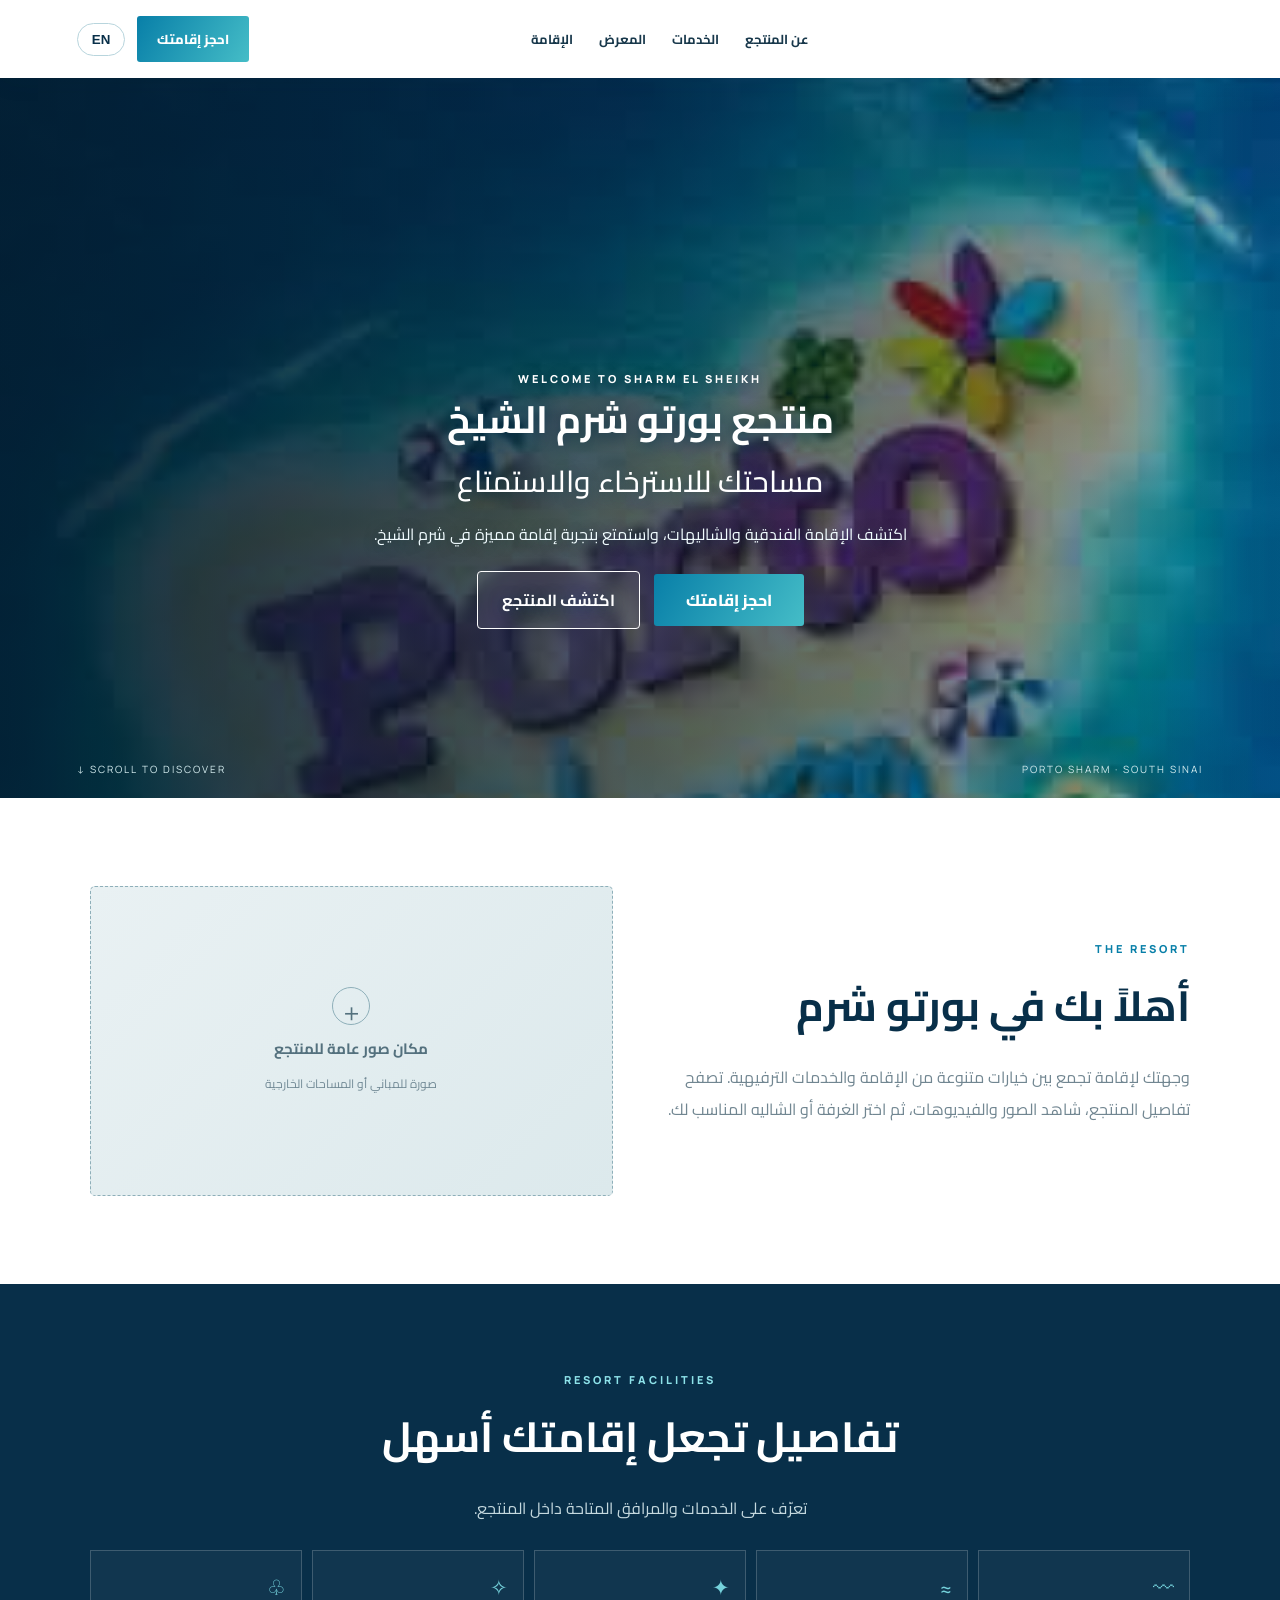
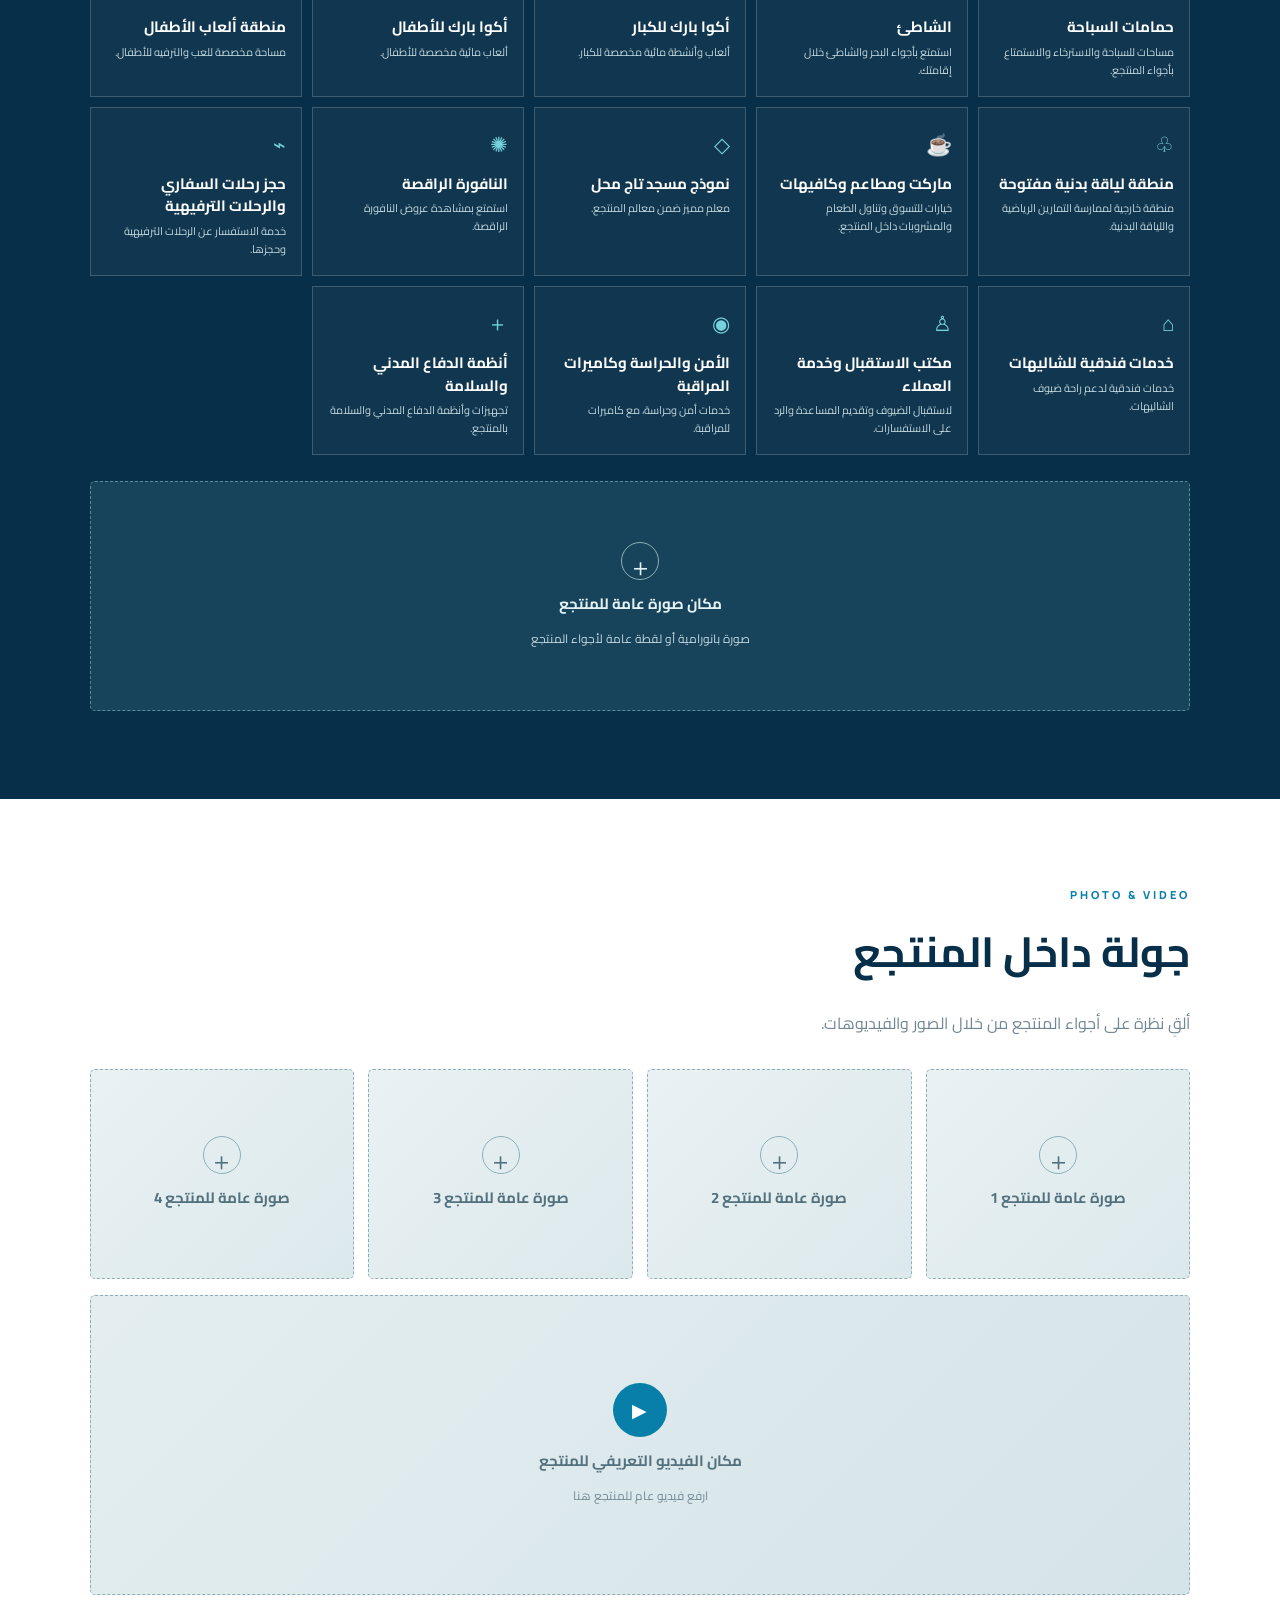
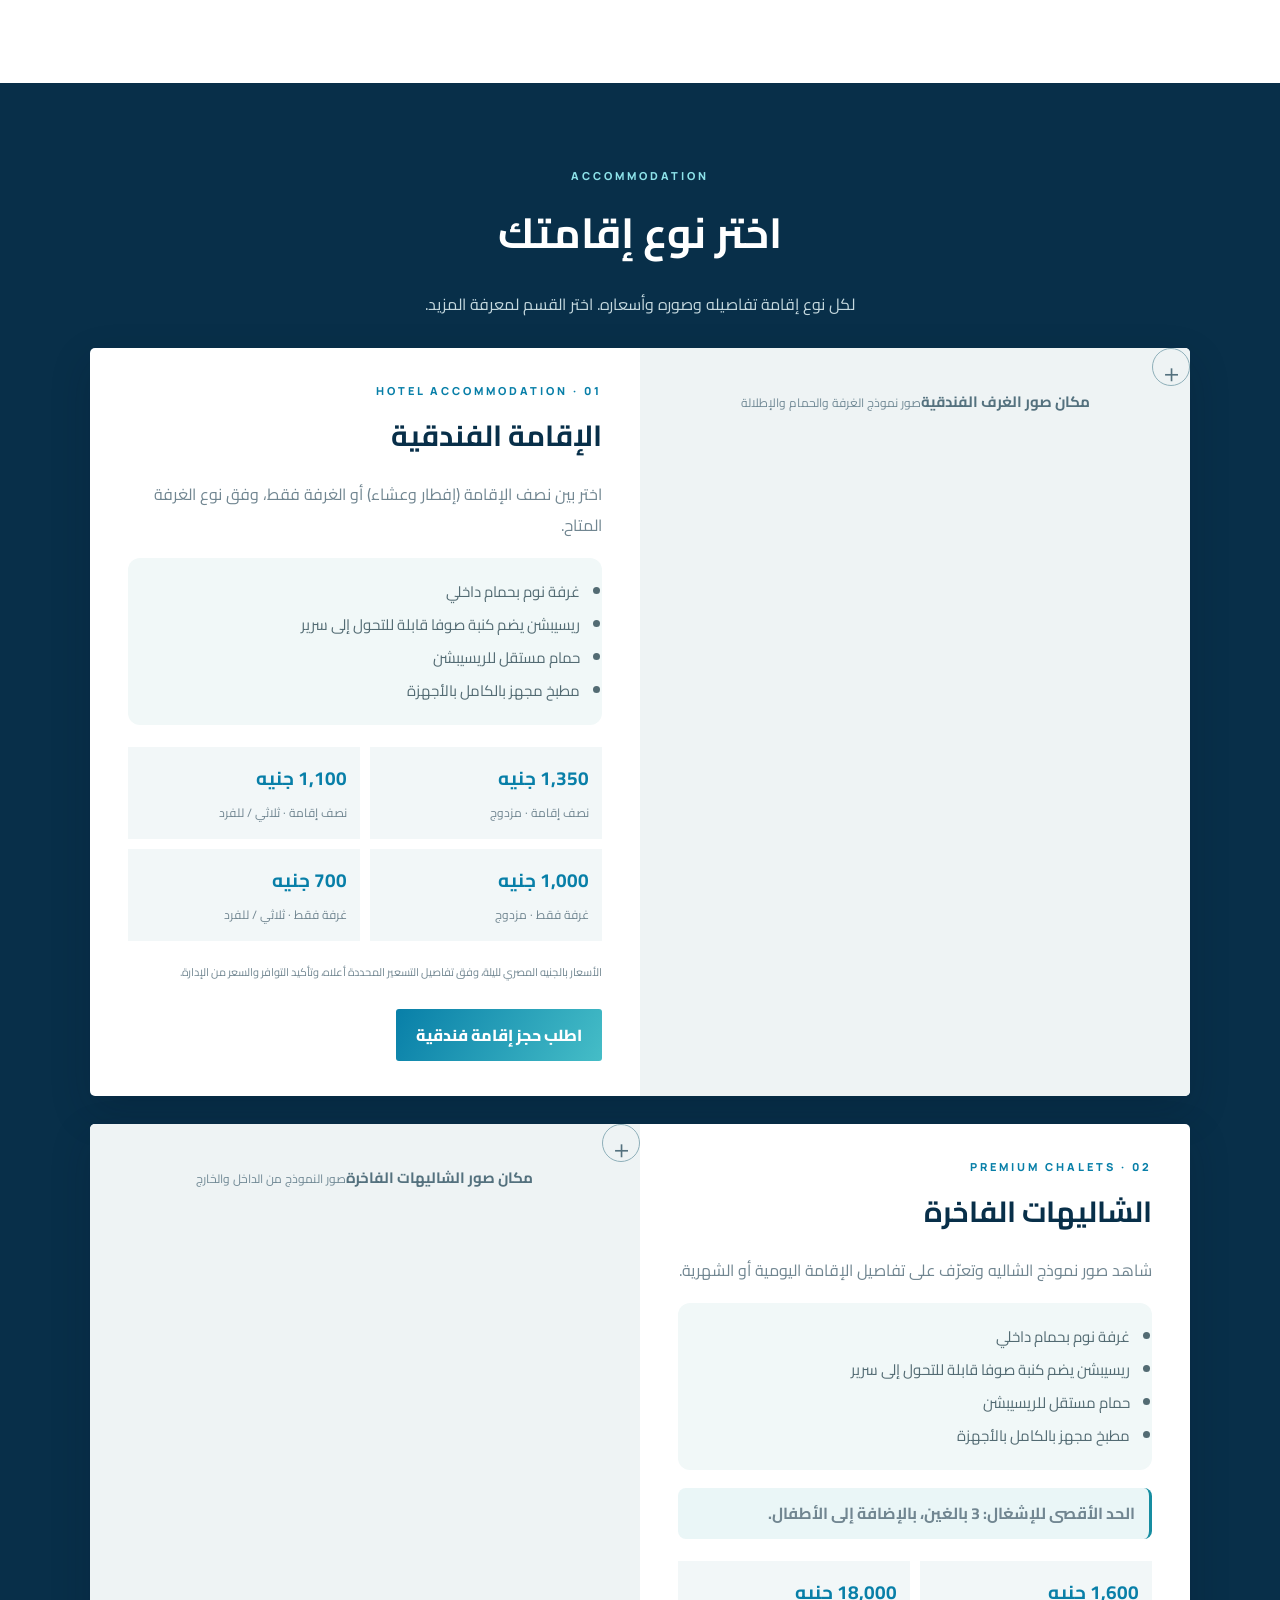
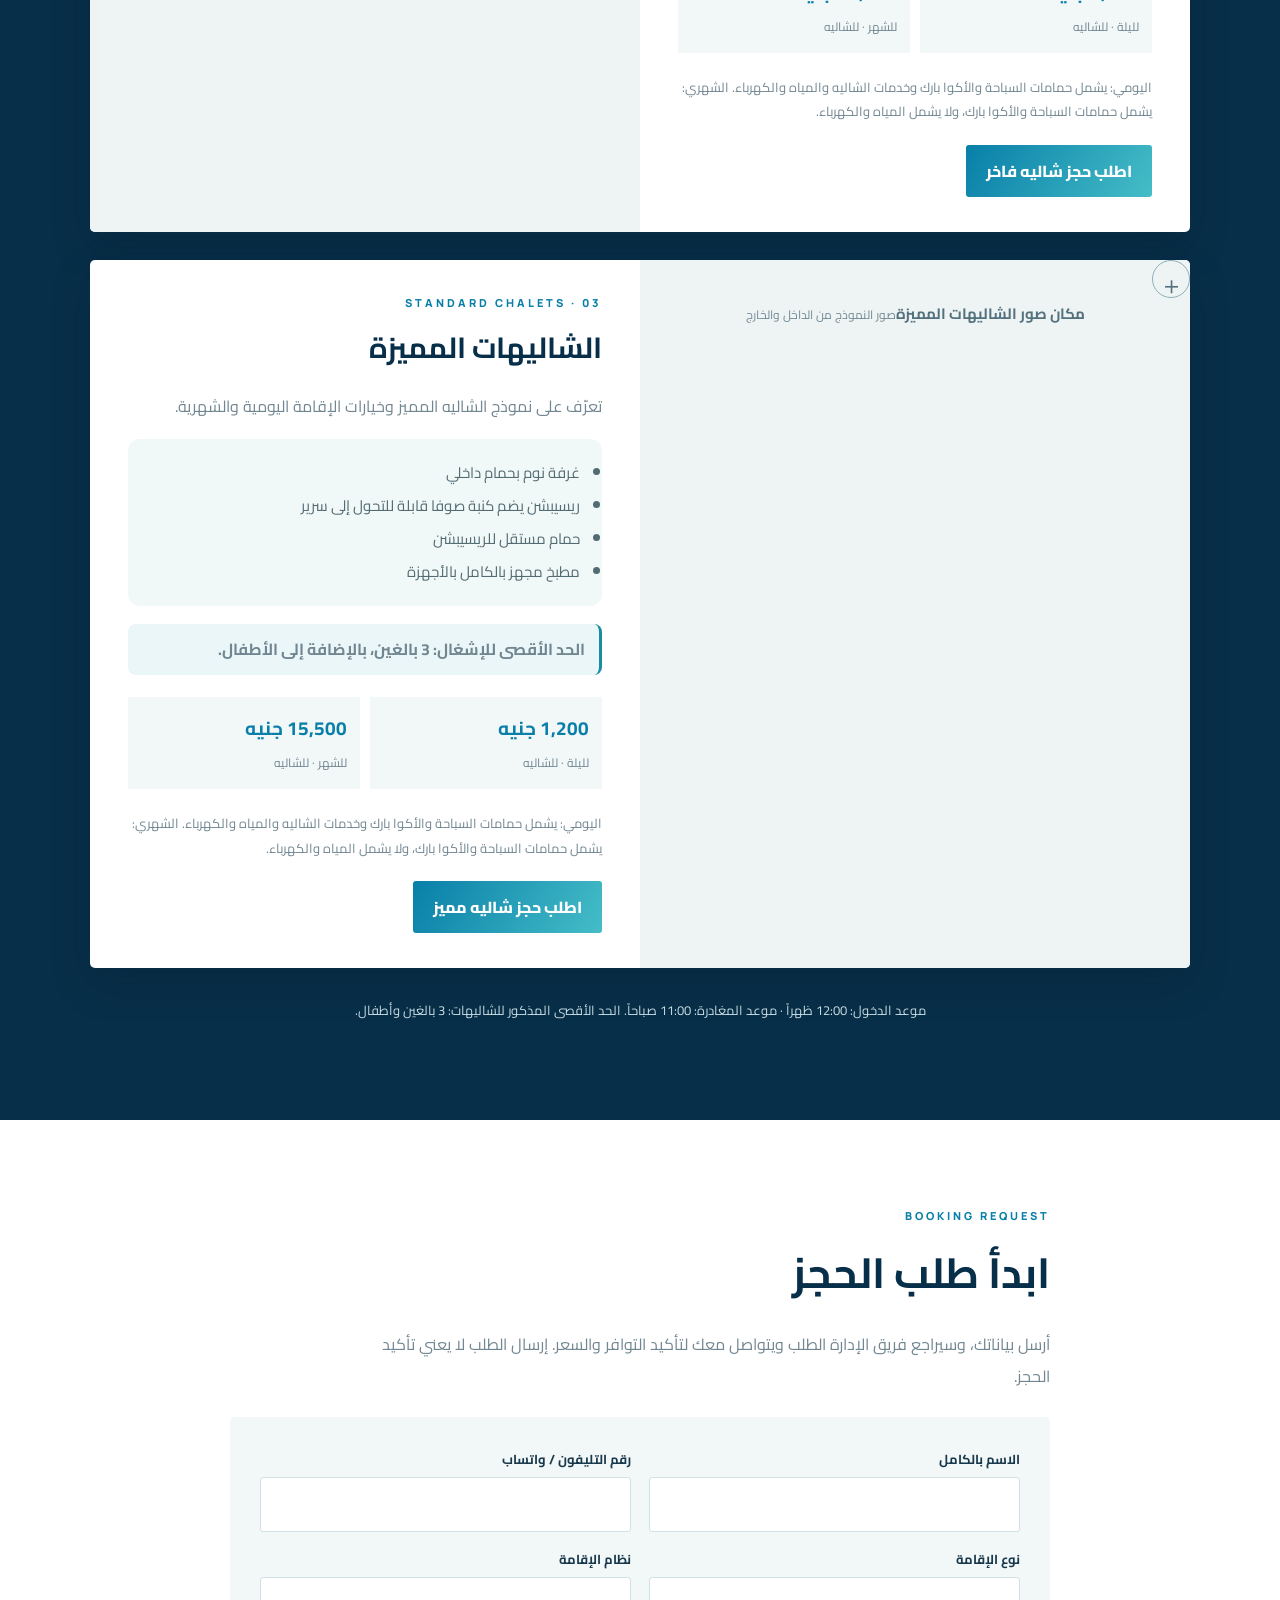
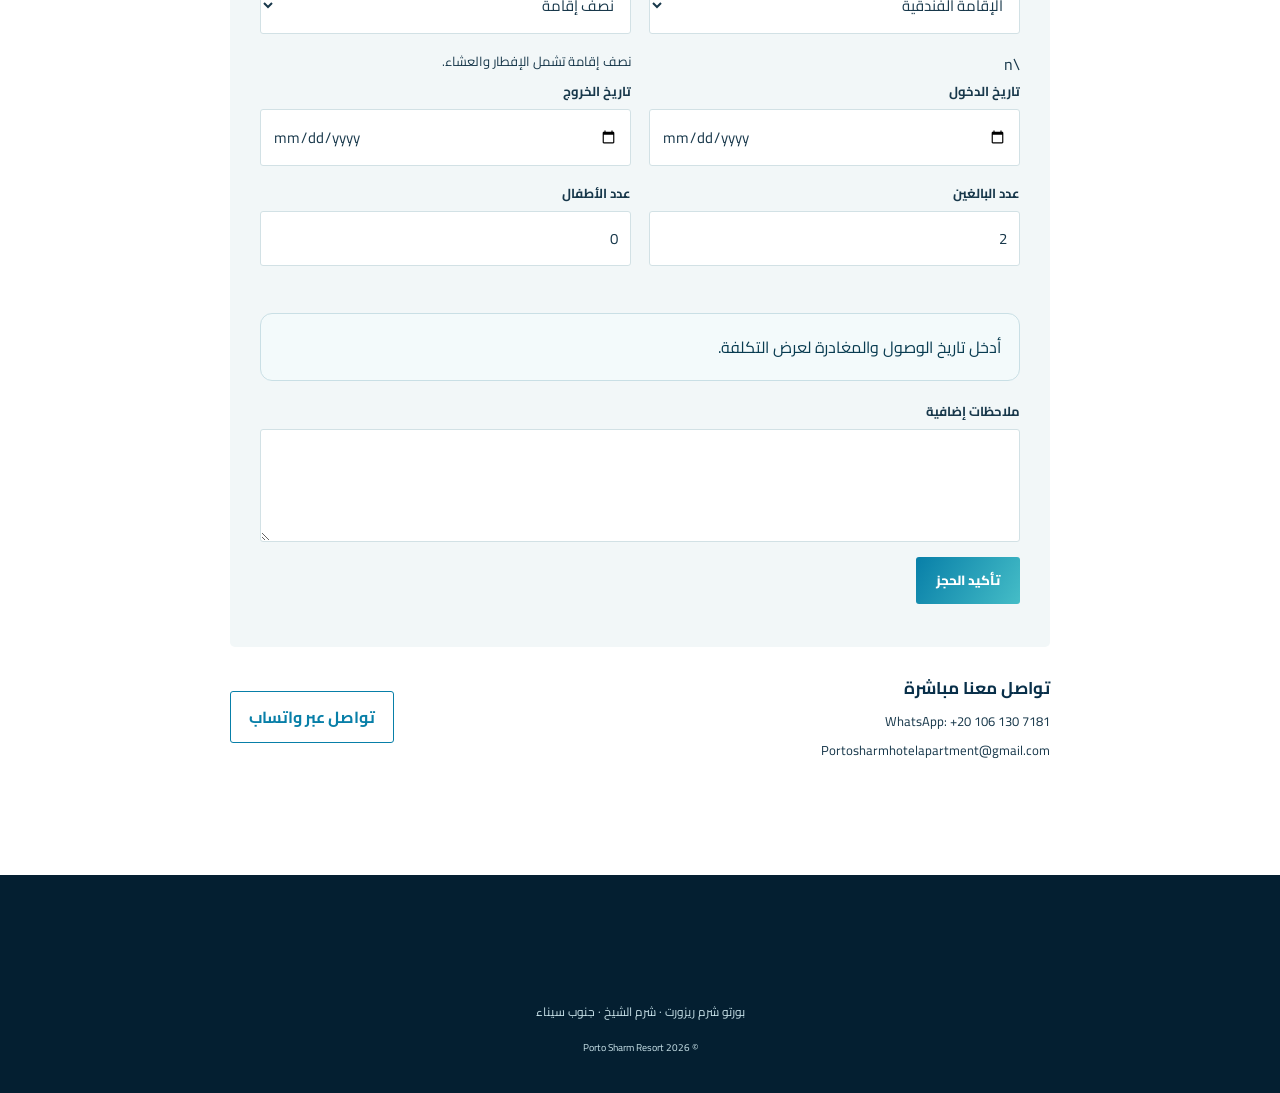
==== commit 6a9d98d9: "Set full English resort hotel apartment title" ====
--- a/index.html
+++ b/index.html
@@ -7,7 +7,7 @@
 <title>منتجع بورتو شرم الشيخ | Porto Sharm Elshiekh Resort Hotel Apartment</title>
 <link rel="preconnect" href="https://fonts.googleapis.com"><link rel="preconnect" href="https://fonts.gstatic.com" crossorigin>
 <link href="https://fonts.googleapis.com/css2?family=Cairo:wght@400;500;600;700;800&family=Manrope:wght@400;600;700;800&display=swap" rel="stylesheet">
-<link rel="stylesheet" href="styles.css?v=12">
+<link rel="stylesheet" href="styles.css?v=14">
 </head>
 <body>
 <header class="site-header">
@@ -26,7 +26,7 @@
  <div class="hero-content landing-content">
   <img class="landing-logo" src="assets/porto-sharm-logo.webp" alt="Porto Sharm" />
   <p class="eyebrow light">WELCOME TO SHARM EL SHEIKH</p>
-  <h1 data-ar="منتجع بورتو شرم الشيخ" data-en="Porto Sharm Elshiekh Resort">منتجع بورتو شرم الشيخ</h1>
+  <h1 data-ar="منتجع بورتو شرم الشيخ" data-en="Porto Sharm Elshiekh Resort Hotel Apartment">منتجع بورتو شرم الشيخ</h1>
   <h2 data-ar="مساحتك للاسترخاء والاستمتاع" data-en="Your place to relax and enjoy">مساحتك للاسترخاء والاستمتاع</h2>
   <p data-ar="اكتشف الإقامة الفندقية والشاليهات، واستمتع بتجربة إقامة مميزة في شرم الشيخ." data-en="Discover hotel stays and chalets, and enjoy a memorable stay in Sharm El Sheikh.">اكتشف الإقامة الفندقية والشاليهات، واستمتع بتجربة إقامة مميزة في شرم الشيخ.</p>
   <div class="landing-actions"><a class="button-primary" href="#stays" data-ar="احجز إقامتك" data-en="Book your stay">احجز إقامتك</a><a class="landing-secondary" href="#about" data-ar="اكتشف المنتجع" data-en="Discover the resort">اكتشف المنتجع</a></div>
@@ -88,5 +88,5 @@
 </section>
 </main>
 <footer><a class="brand footer-brand brand-image" href="#home"><img src="assets/porto-sharm-logo.webp" alt="Porto Sharm" style="display:block;width:145px;height:76px;object-fit:contain;max-width:100%;" /></a><p data-ar="بورتو شرم ريزورت · شرم الشيخ · جنوب سيناء" data-en="Porto Sharm Resort · Sharm El Sheikh · South Sinai">بورتو شرم ريزورت · شرم الشيخ · جنوب سيناء</p><small>© <span id="year"></span> Porto Sharm Resort</small></footer>
-<script src="app.js?v=8"></script>
+<script src="app.js?v=9"></script>
 </body></html>
--- a/styles.css
+++ b/styles.css
@@ -160,3 +160,13 @@
 .price-summary>div:last-of-type{border-bottom:0;font-size:18px}
 .price-summary>div:last-of-type b{color:#087c79}
 .price-summary small{display:block;margin-top:8px;color:#58717a;line-height:1.7}
+
+
+/* Today's available accommodation count */
+.today-availability{margin:8px 0 14px;color:#d01818;font-weight:800;font-size:16px;line-height:1.6}
+.today-availability[hidden]{display:none!important}
+
+
+/* Keep the full English resort name on a single line */
+.porto-landing h1{white-space:nowrap!important;word-break:keep-all!important;overflow-wrap:normal!important;font-size:clamp(13px,3.7vw,32px)!important;letter-spacing:0!important;line-height:1.25!important;width:100%;max-width:100%!important}
+@media(min-width:761px){.porto-landing h1{font-size:clamp(22px,3.1vw,38px)!important}}
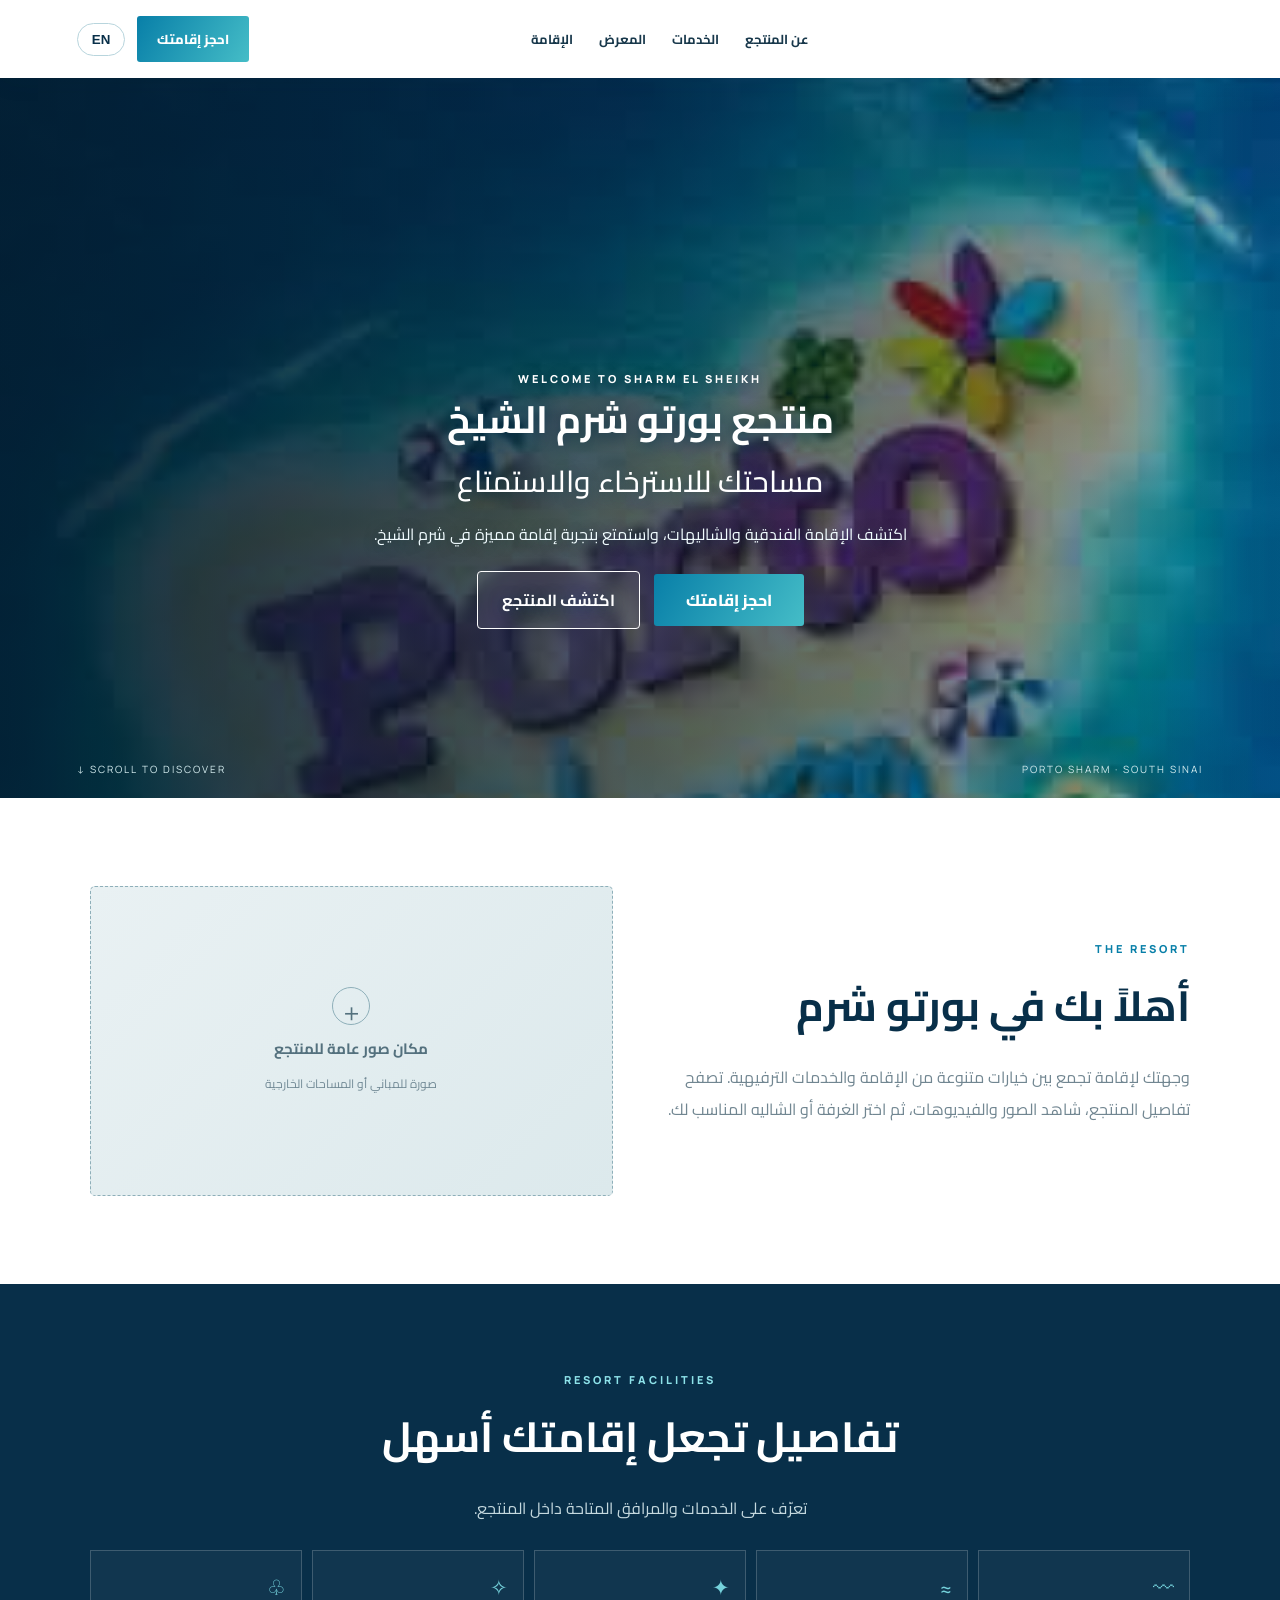
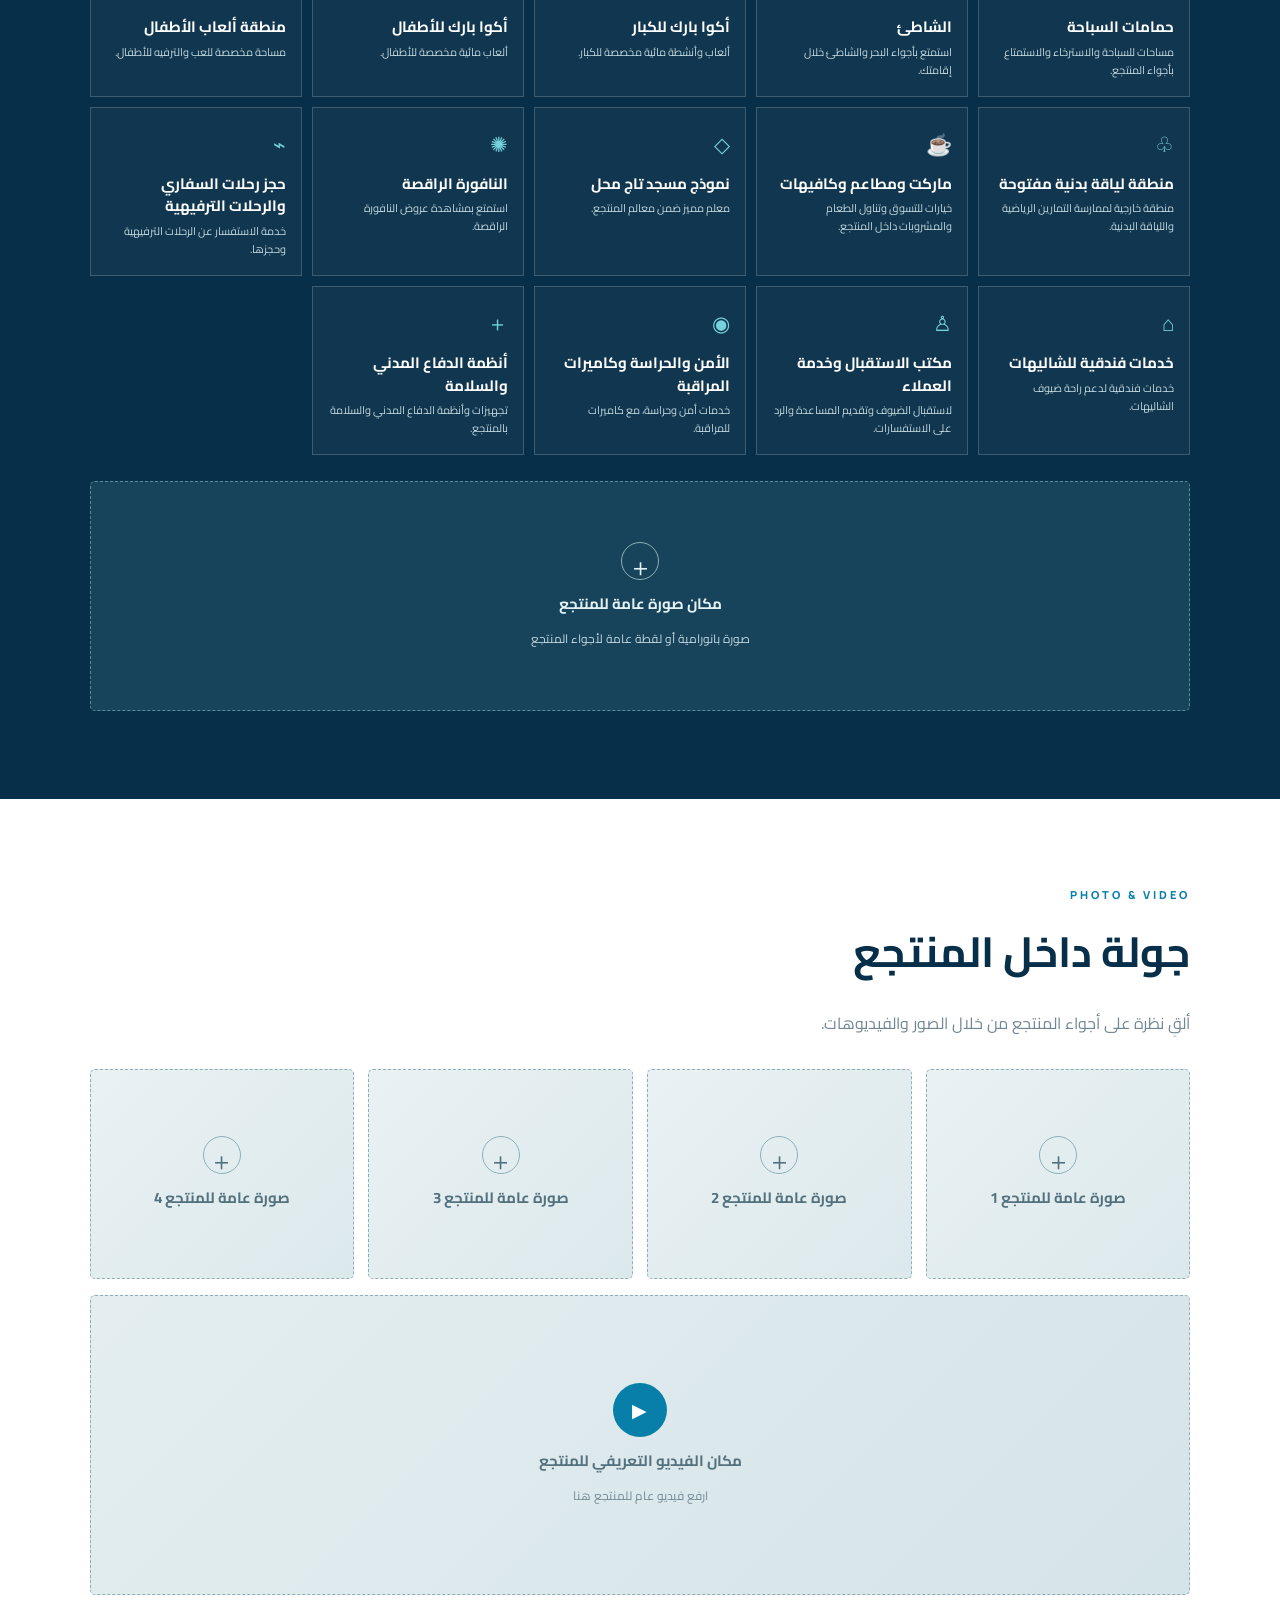
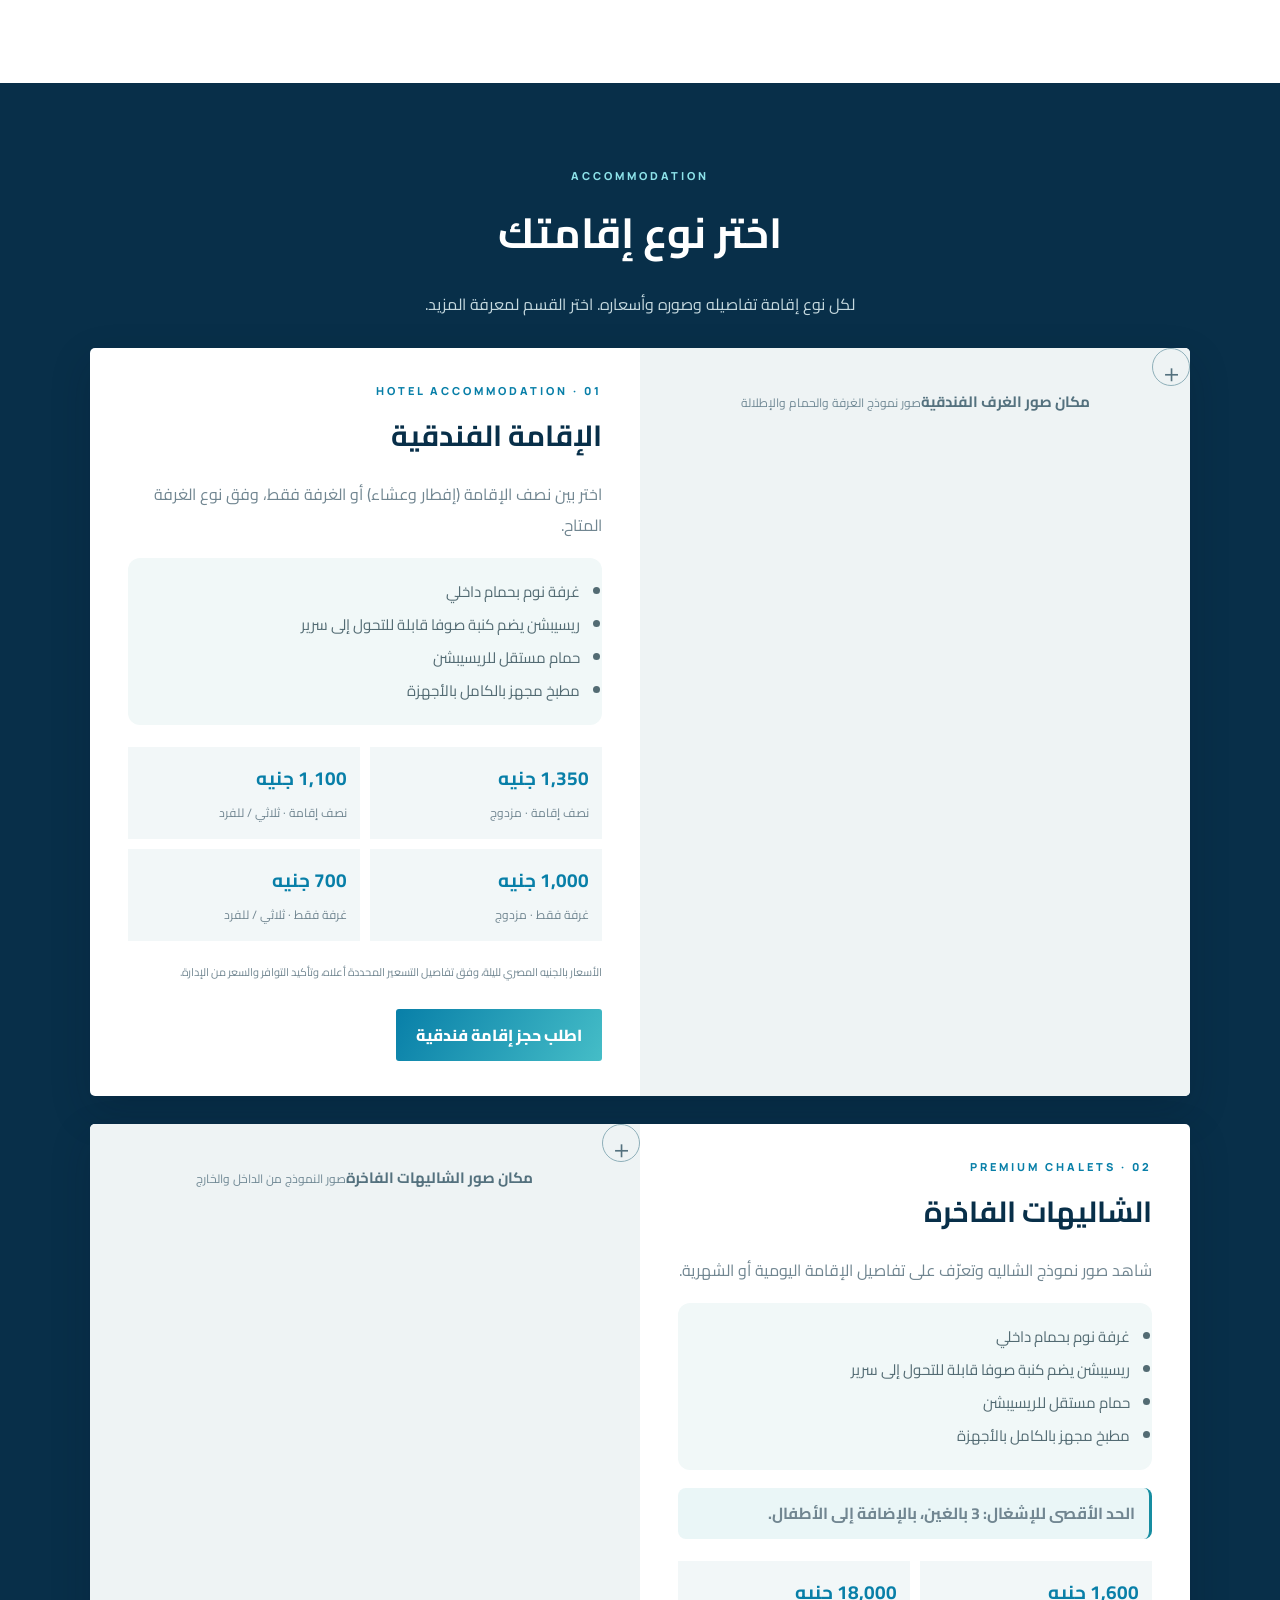
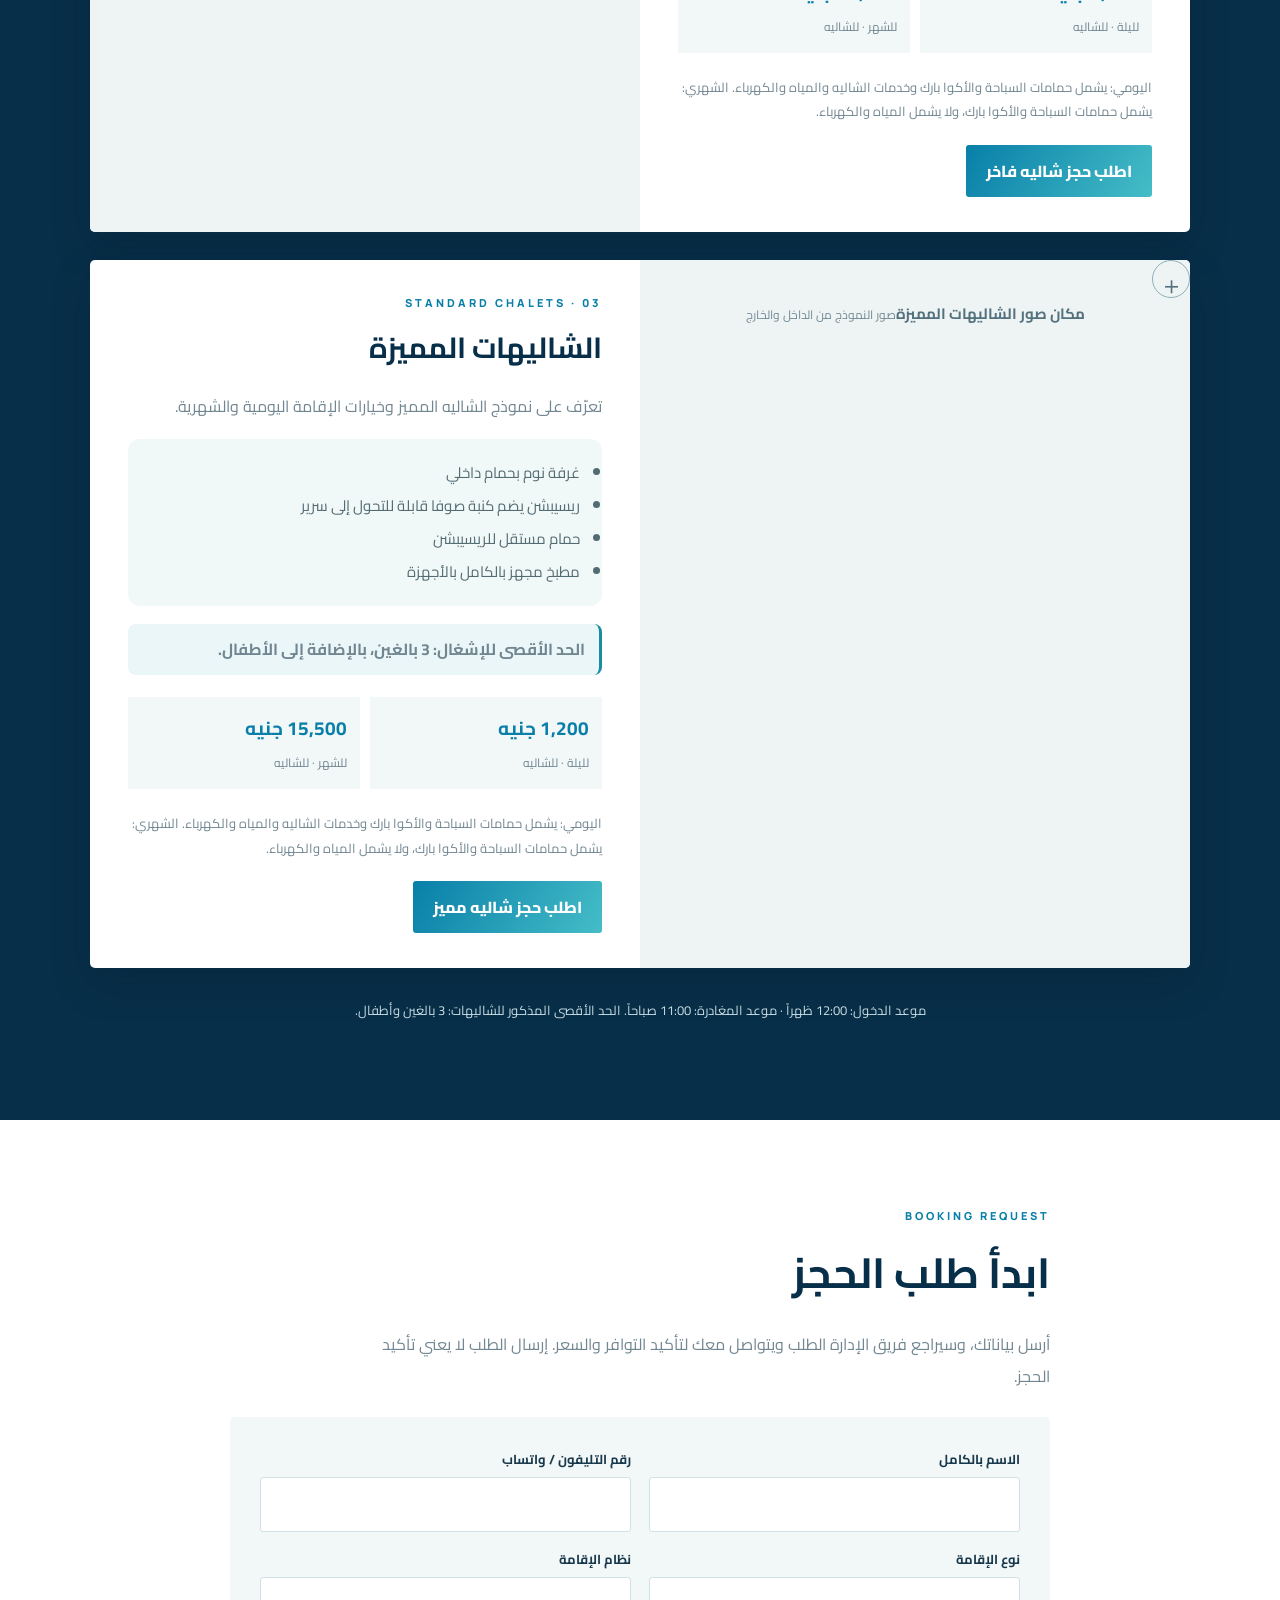
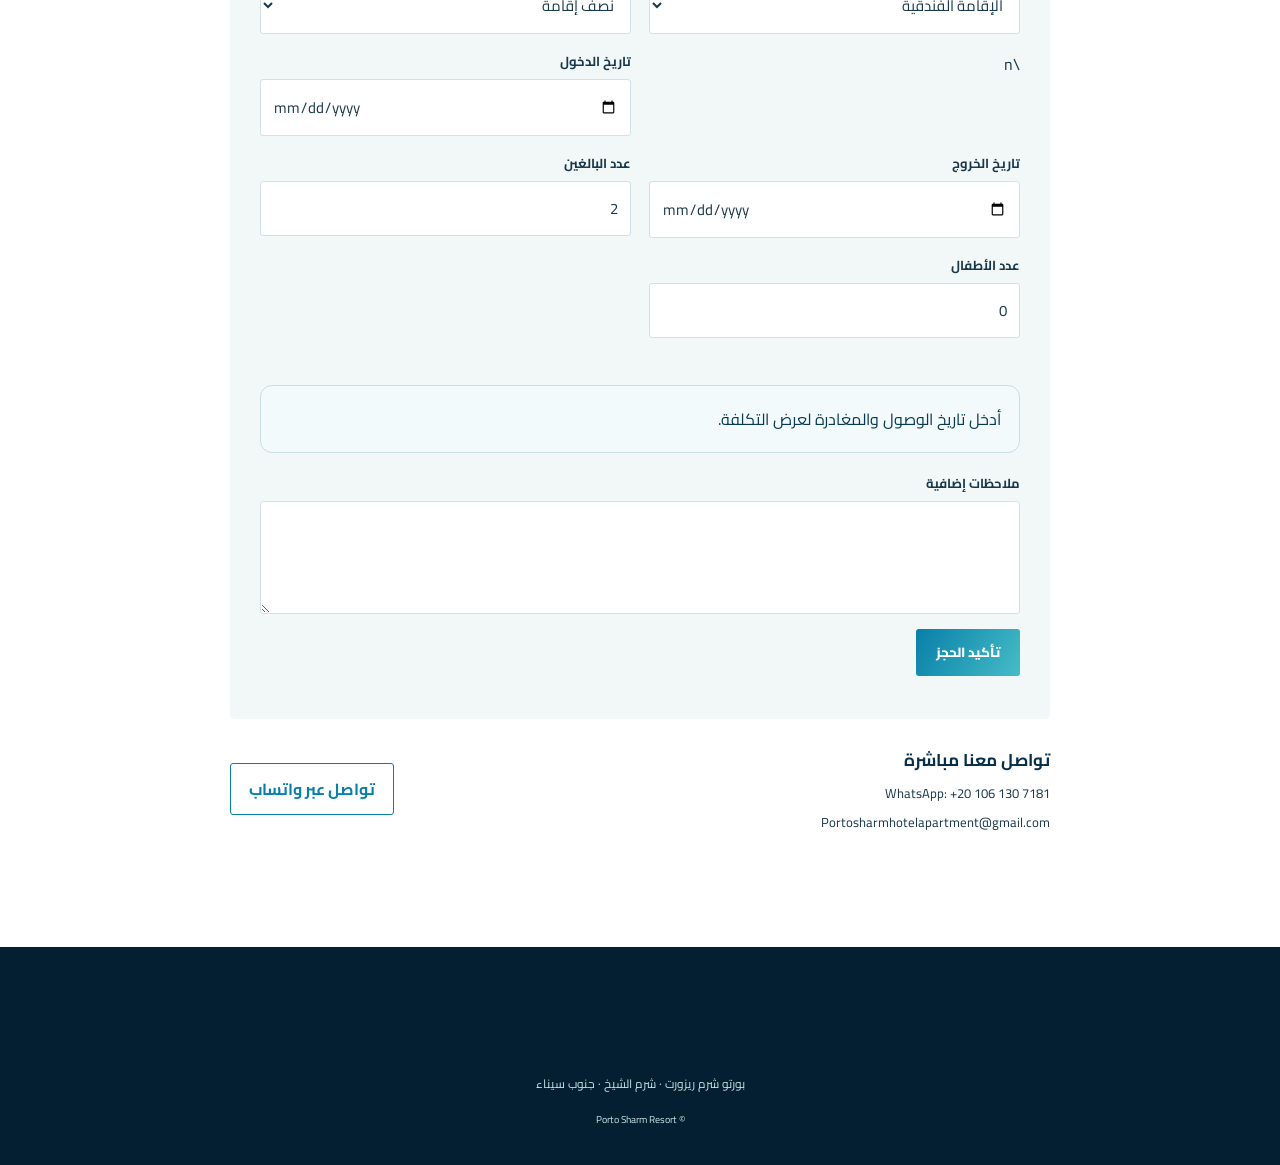
==== commit 9f1c8c42: "Translate accommodation selector and clean booking form markup" ====
--- a/index.html
+++ b/index.html
@@ -57,36 +57,36 @@
 </div></section>
 <section class="section-wrap gallery-section" id="gallery"><div class="section-heading"><p class="eyebrow">PHOTO & VIDEO</p><h2 data-ar="جولة داخل المنتجع" data-en="A look around the resort">جولة داخل المنتجع</h2><p data-ar="ألقِ نظرة على أجواء المنتجع من خلال الصور والفيديوهات." data-en="Take a look at the resort through photos and videos.">ألقِ نظرة على أجواء المنتجع من خلال الصور والفيديوهات.</p></div>
  <div class="gallery-grid"><div class="gallery-item media-slot" data-slot="صورة عامة 1 للمنتجع"><span class="slot-icon">＋</span><b>صورة عامة للمنتجع 1</b></div><div class="gallery-item media-slot" data-slot="صورة عامة 2 للمنتجع"><span class="slot-icon">＋</span><b>صورة عامة للمنتجع 2</b></div><div class="gallery-item media-slot" data-slot="صورة عامة 3 للمنتجع"><span class="slot-icon">＋</span><b>صورة عامة للمنتجع 3</b></div><div class="gallery-item media-slot" data-slot="صورة عامة 4 للمنتجع"><span class="slot-icon">＋</span><b>صورة عامة للمنتجع 4</b></div></div>
- <div class="video-placeholder media-slot" data-slot="فيديو تعريفي عام بالمنتجع"><span class="play">▶</span><b>مكان الفيديو التعريفي للمنتجع</b><small>ارفع فيديو عام للمنتجع هنا</small></div>
+ <div class="video-placeholder media-slot" data-slot="فيديو تعريفي عام بالمنتجع"><span class="play">▶</span><b data-ar="مكان الفيديو التعريفي للمنتجع" data-en="Resort introduction video">مكان الفيديو التعريفي للمنتجع</b><small data-ar="ارفع فيديو عام للمنتجع هنا" data-en="Upload a general resort video here">ارفع فيديو عام للمنتجع هنا</small></div>
 </section>
 <section class="stay-section" id="stays"><div class="section-wrap"><div class="section-heading centered"><p class="eyebrow light">ACCOMMODATION</p><h2 data-ar="اختر نوع إقامتك" data-en="Choose your accommodation">اختر نوع إقامتك</h2><p data-ar="لكل نوع إقامة تفاصيله وصوره وأسعاره. اختر القسم لمعرفة المزيد." data-en="Each accommodation type has its own details, photos and prices. Choose a section to learn more.">لكل نوع إقامة تفاصيله وصوره وأسعاره. اختر القسم لمعرفة المزيد.</p></div>
- <article class="stay-card" id="hotel"><div class="stay-photo media-slot" data-slot="صور الغرف الفندقية"><span class="slot-icon">＋</span><b>مكان صور الغرف الفندقية</b><small>صور نموذج الغرفة والحمام والإطلالة</small></div><div class="stay-info"><p class="eyebrow">01 · HOTEL ACCOMMODATION</p><h3 data-ar="الإقامة الفندقية" data-en="Hotel Accommodation">الإقامة الفندقية</h3><p data-ar="اختر بين نصف الإقامة (إفطار وعشاء) أو الغرفة فقط، وفق نوع الغرفة المتاح." data-en="Choose half board (breakfast and dinner) or room only, subject to room availability.">اختر بين نصف الإقامة (إفطار وعشاء) أو الغرفة فقط، وفق نوع الغرفة المتاح.</p>
-<ul class="stay-details"><li>غرفة نوم بحمام داخلي</li><li>ريسيبشن يضم كنبة صوفا قابلة للتحول إلى سرير</li><li>حمام مستقل للريسيبشن</li><li>مطبخ مجهز بالكامل بالأجهزة</li></ul><div class="rates"><div><b>1,350 جنيه</b><span data-ar="نصف إقامة · مزدوج" data-en="Half board · Double">نصف إقامة · مزدوج</span></div><div><b>1,100 جنيه</b><span data-ar="نصف إقامة · ثلاثي / للفرد" data-en="Half board · Triple / per person">نصف إقامة · ثلاثي / للفرد</span></div><div><b>1,000 جنيه</b><span data-ar="غرفة فقط · مزدوج" data-en="Room only · Double">غرفة فقط · مزدوج</span></div><div><b>700 جنيه</b><span data-ar="غرفة فقط · ثلاثي / للفرد" data-en="Room only · Triple / per person">غرفة فقط · ثلاثي / للفرد</span></div></div><small class="rate-note" data-ar="الأسعار بالجنيه المصري لليلة، وفق تفاصيل التسعير المحددة أعلاه، وتأكيد التوافر والسعر من الإدارة." data-en="Rates are in EGP per night as specified; availability and final price require management confirmation.">الأسعار بالجنيه المصري لليلة، وفق تفاصيل التسعير المحددة أعلاه، وتأكيد التوافر والسعر من الإدارة.</small><a class="button-primary" href="#booking" data-choice="Hotel Accommodation" data-ar="اطلب حجز إقامة فندقية" data-en="Request hotel booking">اطلب حجز إقامة فندقية</a></div></article>
- <article class="stay-card reverse" id="premium"><div class="stay-photo media-slot" data-slot="صور الشاليهات الفاخرة Premium"><span class="slot-icon">＋</span><b>مكان صور الشاليهات الفاخرة</b><small>صور النموذج من الداخل والخارج</small></div><div class="stay-info"><p class="eyebrow">02 · PREMIUM CHALETS</p><h3 data-ar="الشاليهات الفاخرة" data-en="Premium Chalets">الشاليهات الفاخرة</h3><p data-ar="شاهد صور نموذج الشاليه وتعرّف على تفاصيل الإقامة اليومية أو الشهرية." data-en="View the chalet model and explore daily or monthly stays.">شاهد صور نموذج الشاليه وتعرّف على تفاصيل الإقامة اليومية أو الشهرية.</p>
-<ul class="stay-details"><li>غرفة نوم بحمام داخلي</li><li>ريسيبشن يضم كنبة صوفا قابلة للتحول إلى سرير</li><li>حمام مستقل للريسيبشن</li><li>مطبخ مجهز بالكامل بالأجهزة</li></ul>
+ <article class="stay-card" id="hotel"><div class="stay-photo media-slot" data-slot="صور الغرف الفندقية"><span class="slot-icon">＋</span><b data-ar="مكان صور الغرف الفندقية" data-en="Hotel room photos">مكان صور الغرف الفندقية</b><small data-ar="صور نموذج الغرفة والحمام والإطلالة" data-en="Room, bathroom and view photos">صور نموذج الغرفة والحمام والإطلالة</small></div><div class="stay-info"><p class="eyebrow">01 · HOTEL ACCOMMODATION</p><h3 data-ar="الإقامة الفندقية" data-en="Hotel Accommodation">الإقامة الفندقية</h3><p data-ar="اختر بين نصف الإقامة (إفطار وعشاء) أو الغرفة فقط، وفق نوع الغرفة المتاح." data-en="Choose half board (breakfast and dinner) or room only, subject to room availability.">اختر بين نصف الإقامة (إفطار وعشاء) أو الغرفة فقط، وفق نوع الغرفة المتاح.</p>
+<ul class="stay-details"><li data-ar="غرفة نوم بحمام داخلي" data-en="Bedroom with en-suite bathroom">غرفة نوم بحمام داخلي</li><li data-ar="ريسيبشن يضم كنبة صوفا قابلة للتحول إلى سرير" data-en="Living area with a sofa that converts into a bed">ريسيبشن يضم كنبة صوفا قابلة للتحول إلى سرير</li><li data-ar="حمام مستقل للريسيبشن" data-en="Separate bathroom for the living area">حمام مستقل للريسيبشن</li><li data-ar="مطبخ مجهز بالكامل بالأجهزة" data-en="Fully equipped kitchen">مطبخ مجهز بالكامل بالأجهزة</li></ul><div class="rates"><div><b>1,350 جنيه</b><span data-ar="نصف إقامة · مزدوج" data-en="Half board · Double">نصف إقامة · مزدوج</span></div><div><b>1,100 جنيه</b><span data-ar="نصف إقامة · ثلاثي / للفرد" data-en="Half board · Triple / per person">نصف إقامة · ثلاثي / للفرد</span></div><div><b>1,000 جنيه</b><span data-ar="غرفة فقط · مزدوج" data-en="Room only · Double">غرفة فقط · مزدوج</span></div><div><b>700 جنيه</b><span data-ar="غرفة فقط · ثلاثي / للفرد" data-en="Room only · Triple / per person">غرفة فقط · ثلاثي / للفرد</span></div></div><small class="rate-note" data-ar="الأسعار بالجنيه المصري لليلة، وفق تفاصيل التسعير المحددة أعلاه، وتأكيد التوافر والسعر من الإدارة." data-en="Rates are in EGP per night as specified; availability and final price require management confirmation.">الأسعار بالجنيه المصري لليلة، وفق تفاصيل التسعير المحددة أعلاه، وتأكيد التوافر والسعر من الإدارة.</small><a class="button-primary" href="#booking" data-choice="Hotel Accommodation" data-ar="اطلب حجز إقامة فندقية" data-en="Request hotel booking">اطلب حجز إقامة فندقية</a></div></article>
+ <article class="stay-card reverse" id="premium"><div class="stay-photo media-slot" data-slot="صور الشاليهات الفاخرة Premium"><span class="slot-icon">＋</span><b data-ar="مكان صور الشاليهات الفاخرة" data-en="Premium chalet photos">مكان صور الشاليهات الفاخرة</b><small>صور النموذج من الداخل والخارج</small></div><div class="stay-info"><p class="eyebrow">02 · PREMIUM CHALETS</p><h3 data-ar="الشاليهات الفاخرة" data-en="Premium Chalets">الشاليهات الفاخرة</h3><p data-ar="شاهد صور نموذج الشاليه وتعرّف على تفاصيل الإقامة اليومية أو الشهرية." data-en="View the chalet model and explore daily or monthly stays.">شاهد صور نموذج الشاليه وتعرّف على تفاصيل الإقامة اليومية أو الشهرية.</p>
+<ul class="stay-details"><li data-ar="غرفة نوم بحمام داخلي" data-en="Bedroom with en-suite bathroom">غرفة نوم بحمام داخلي</li><li data-ar="ريسيبشن يضم كنبة صوفا قابلة للتحول إلى سرير" data-en="Living area with a sofa that converts into a bed">ريسيبشن يضم كنبة صوفا قابلة للتحول إلى سرير</li><li data-ar="حمام مستقل للريسيبشن" data-en="Separate bathroom for the living area">حمام مستقل للريسيبشن</li><li data-ar="مطبخ مجهز بالكامل بالأجهزة" data-en="Fully equipped kitchen">مطبخ مجهز بالكامل بالأجهزة</li></ul>
 <p class="capacity-note" data-ar="الحد الأقصى للإشغال: 3 بالغين، بالإضافة إلى الأطفال." data-en="Maximum occupancy: 3 adults, in addition to children.">الحد الأقصى للإشغال: 3 بالغين، بالإضافة إلى الأطفال.</p><div class="rates"><div><b>1,600 جنيه</b><span data-ar="لليلة · للشاليه" data-en="Per night · per chalet">لليلة · للشاليه</span></div><div><b>18,000 جنيه</b><span data-ar="للشهر · للشاليه" data-en="Per month · per chalet">للشهر · للشاليه</span></div></div><p class="included" data-ar="اليومي: يشمل حمامات السباحة والأكوا بارك وخدمات الشاليه والمياه والكهرباء. الشهري: يشمل حمامات السباحة والأكوا بارك، ولا يشمل المياه والكهرباء." data-en="Daily: includes pools, aqua park, chalet services, water and electricity. Monthly: includes pools and aqua park; water and electricity are excluded.">اليومي: يشمل حمامات السباحة والأكوا بارك وخدمات الشاليه والمياه والكهرباء. الشهري: يشمل حمامات السباحة والأكوا بارك، ولا يشمل المياه والكهرباء.</p><a class="button-primary" href="#booking" data-choice="Premium Chalet" data-ar="اطلب حجز شاليه فاخر" data-en="Request premium chalet">اطلب حجز شاليه فاخر</a></div></article>
- <article class="stay-card" id="standard"><div class="stay-photo media-slot" data-slot="صور الشاليهات المميزة Standard"><span class="slot-icon">＋</span><b>مكان صور الشاليهات المميزة</b><small>صور النموذج من الداخل والخارج</small></div><div class="stay-info"><p class="eyebrow">03 · STANDARD CHALETS</p><h3 data-ar="الشاليهات المميزة" data-en="Standard Chalets">الشاليهات المميزة</h3><p data-ar="تعرّف على نموذج الشاليه المميز وخيارات الإقامة اليومية والشهرية." data-en="Explore the standard chalet model and daily or monthly options.">تعرّف على نموذج الشاليه المميز وخيارات الإقامة اليومية والشهرية.</p>
-<ul class="stay-details"><li>غرفة نوم بحمام داخلي</li><li>ريسيبشن يضم كنبة صوفا قابلة للتحول إلى سرير</li><li>حمام مستقل للريسيبشن</li><li>مطبخ مجهز بالكامل بالأجهزة</li></ul>
+ <article class="stay-card" id="standard"><div class="stay-photo media-slot" data-slot="صور الشاليهات المميزة Standard"><span class="slot-icon">＋</span><b data-ar="مكان صور الشاليهات المميزة" data-en="Standard chalet photos">مكان صور الشاليهات المميزة</b><small>صور النموذج من الداخل والخارج</small></div><div class="stay-info"><p class="eyebrow">03 · STANDARD CHALETS</p><h3 data-ar="الشاليهات المميزة" data-en="Standard Chalets">الشاليهات المميزة</h3><p data-ar="تعرّف على نموذج الشاليه المميز وخيارات الإقامة اليومية والشهرية." data-en="Explore the standard chalet model and daily or monthly options.">تعرّف على نموذج الشاليه المميز وخيارات الإقامة اليومية والشهرية.</p>
+<ul class="stay-details"><li data-ar="غرفة نوم بحمام داخلي" data-en="Bedroom with en-suite bathroom">غرفة نوم بحمام داخلي</li><li data-ar="ريسيبشن يضم كنبة صوفا قابلة للتحول إلى سرير" data-en="Living area with a sofa that converts into a bed">ريسيبشن يضم كنبة صوفا قابلة للتحول إلى سرير</li><li data-ar="حمام مستقل للريسيبشن" data-en="Separate bathroom for the living area">حمام مستقل للريسيبشن</li><li data-ar="مطبخ مجهز بالكامل بالأجهزة" data-en="Fully equipped kitchen">مطبخ مجهز بالكامل بالأجهزة</li></ul>
 <p class="capacity-note" data-ar="الحد الأقصى للإشغال: 3 بالغين، بالإضافة إلى الأطفال." data-en="Maximum occupancy: 3 adults, in addition to children.">الحد الأقصى للإشغال: 3 بالغين، بالإضافة إلى الأطفال.</p><div class="rates"><div><b>1,200 جنيه</b><span data-ar="لليلة · للشاليه" data-en="Per night · per chalet">لليلة · للشاليه</span></div><div><b>15,500 جنيه</b><span data-ar="للشهر · للشاليه" data-en="Per month · per chalet">للشهر · للشاليه</span></div></div><p class="included" data-ar="اليومي: يشمل حمامات السباحة والأكوا بارك وخدمات الشاليه والمياه والكهرباء. الشهري: يشمل حمامات السباحة والأكوا بارك، ولا يشمل المياه والكهرباء." data-en="Daily: includes pools, aqua park, chalet services, water and electricity. Monthly: includes pools and aqua park; water and electricity are excluded.">اليومي: يشمل حمامات السباحة والأكوا بارك وخدمات الشاليه والمياه والكهرباء. الشهري: يشمل حمامات السباحة والأكوا بارك، ولا يشمل المياه والكهرباء.</p><a class="button-primary" href="#booking" data-choice="Standard Chalet" data-ar="اطلب حجز شاليه مميز" data-en="Request standard chalet">اطلب حجز شاليه مميز</a></div></article>
  <p class="check-times" data-ar="موعد الدخول: 12:00 ظهراً · موعد المغادرة: 11:00 صباحاً. الحد الأقصى المذكور للشاليهات: 3 بالغين وأطفال." data-en="Check-in: 12:00 PM · Check-out: 11:00 AM. Stated chalet capacity: 3 adults and children.">موعد الدخول: 12:00 ظهراً · موعد المغادرة: 11:00 صباحاً. الحد الأقصى المذكور للشاليهات: 3 بالغين وأطفال.</p>
  </div></section>
 <section class="booking-section section-wrap" id="booking"><div class="section-heading"><p class="eyebrow">BOOKING REQUEST</p><h2 data-ar="ابدأ طلب الحجز" data-en="Start your booking request">ابدأ طلب الحجز</h2><p data-ar="أرسل بياناتك، وسيراجع فريق الإدارة الطلب ويتواصل معك لتأكيد التوافر والسعر. إرسال الطلب لا يعني تأكيد الحجز." data-en="Send your details. Management will review your request and contact you to confirm availability and price. Submitting does not confirm a booking.">أرسل بياناتك، وسيراجع فريق الإدارة الطلب ويتواصل معك لتأكيد التوافر والسعر. إرسال الطلب لا يعني تأكيد الحجز.</p></div>
 <form id="booking-form"><div class="form-grid">
-<label><span>الاسم بالكامل</span><input name="guest_name" required maxlength="100"></label>
-<label><span>رقم التليفون / واتساب</span><input name="phone" required type="tel" maxlength="30"></label>
-<label><span>نوع الإقامة</span><select name="stay_type" id="stay-type"><option value="Hotel Accommodation">الإقامة الفندقية</option><option value="premium">الشاليهات الفاخرة</option><option value="standard">الشاليهات المميزة</option></select></label>
-<label><span>نظام الإقامة</span><select name="plan"><option value="Half Board">نصف إقامة</option><option value="Room Only">غرفة فقط</option></select></label>\n<div id="meal-plan-note" class="included" role="note" hidden>نصف إقامة تشمل الإفطار والعشاء.</div>
-<label><span>تاريخ الدخول</span><input type="date" name="check_in" required></label>
-<label><span>تاريخ الخروج</span><input type="date" name="check_out" required></label>
-<label><span>عدد البالغين</span><input type="number" name="adults" min="1" max="3" value="2" required></label>
-<label><span>عدد الأطفال</span><input type="number" name="children" min="0" max="10" value="0" required></label>
+<label><span data-ar="الاسم بالكامل" data-en="Full name">الاسم بالكامل</span><input name="guest_name" required maxlength="100"></label>
+<label><span data-ar="رقم التليفون / واتساب" data-en="Phone number / WhatsApp">رقم التليفون / واتساب</span><input name="phone" required type="tel" maxlength="30"></label>
+<label><span data-ar="نوع الإقامة" data-en="Accommodation type">نوع الإقامة</span><select name="stay_type" id="stay-type"><option value="Hotel Accommodation" data-ar="الإقامة الفندقية" data-en="Hotel accommodation">الإقامة الفندقية</option><option value="premium" data-ar="الشاليهات الفاخرة" data-en="Premium chalets">الشاليهات الفاخرة</option><option value="standard" data-ar="الشاليهات المميزة" data-en="Standard chalets">الشاليهات المميزة</option></select></label>
+<label><span data-ar="نظام الإقامة" data-en="Meal plan">نظام الإقامة</span><select name="plan"><option value="Half Board">نصف إقامة</option><option value="Room Only">غرفة فقط</option></select></label>\n<div id="meal-plan-note" class="included" role="note" hidden data-ar="نصف إقامة تشمل الإفطار والعشاء." data-en="Half board includes breakfast and dinner.">نصف إقامة تشمل الإفطار والعشاء.</div>
+<label><span data-ar="تاريخ الدخول" data-en="Check-in date">تاريخ الدخول</span><input type="date" name="check_in" required></label>
+<label><span data-ar="تاريخ الخروج" data-en="Check-out date">تاريخ الخروج</span><input type="date" name="check_out" required></label>
+<label><span data-ar="عدد البالغين" data-en="Adults">عدد البالغين</span><input type="number" name="adults" min="1" max="3" value="2" required></label>
+<label><span data-ar="عدد الأطفال" data-en="Children">عدد الأطفال</span><input type="number" name="children" min="0" max="10" value="0" required></label>
 </div><div id="children-ages" class="form-grid"></div>
-<div id="price-summary" class="price-summary" aria-live="polite">أدخل تاريخ الوصول والمغادرة لعرض التكلفة.</div>
-<label><span>ملاحظات إضافية</span><textarea name="notes" rows="3" maxlength="850"></textarea></label>
-<button class="button-primary" type="submit">تأكيد الحجز</button><p id="status" role="status" aria-live="polite"></p></form>
+<div id="price-summary" class="price-summary" aria-live="polite" data-ar="أدخل تاريخ الوصول والمغادرة لعرض التكلفة." data-en="Enter your check-in and check-out dates to view the price.">أدخل تاريخ الوصول والمغادرة لعرض التكلفة.</div>
+<label><span data-ar="ملاحظات إضافية" data-en="Additional notes">ملاحظات إضافية</span><textarea name="notes" rows="3" maxlength="850"></textarea></label>
+<button class="button-primary" type="submit" data-ar="تأكيد الحجز" data-en="Submit booking request">تأكيد الحجز</button><p id="status" role="status" aria-live="polite"></p></form>
 <div class="contact-strip"><div><b data-ar="تواصل معنا مباشرة" data-en="Contact us directly">تواصل معنا مباشرة</b><span>WhatsApp: <a href="https://wa.me/201061307181" target="_blank" rel="noopener">+20 106 130 7181</a></span><span><a href="mailto:Portosharmhotelapartment@gmail.com">Portosharmhotelapartment@gmail.com</a></span></div><a class="button-outline" href="https://wa.me/201061307181" target="_blank" rel="noopener" data-ar="تواصل عبر واتساب" data-en="Chat on WhatsApp">تواصل عبر واتساب</a></div>
 </section>
 </main>
 <footer><a class="brand footer-brand brand-image" href="#home"><img src="assets/porto-sharm-logo.webp" alt="Porto Sharm" style="display:block;width:145px;height:76px;object-fit:contain;max-width:100%;" /></a><p data-ar="بورتو شرم ريزورت · شرم الشيخ · جنوب سيناء" data-en="Porto Sharm Resort · Sharm El Sheikh · South Sinai">بورتو شرم ريزورت · شرم الشيخ · جنوب سيناء</p><small>© <span id="year"></span> Porto Sharm Resort</small></footer>
-<script src="app.js?v=9"></script>
+<script src="app.js?v=11"></script>
 </body></html>
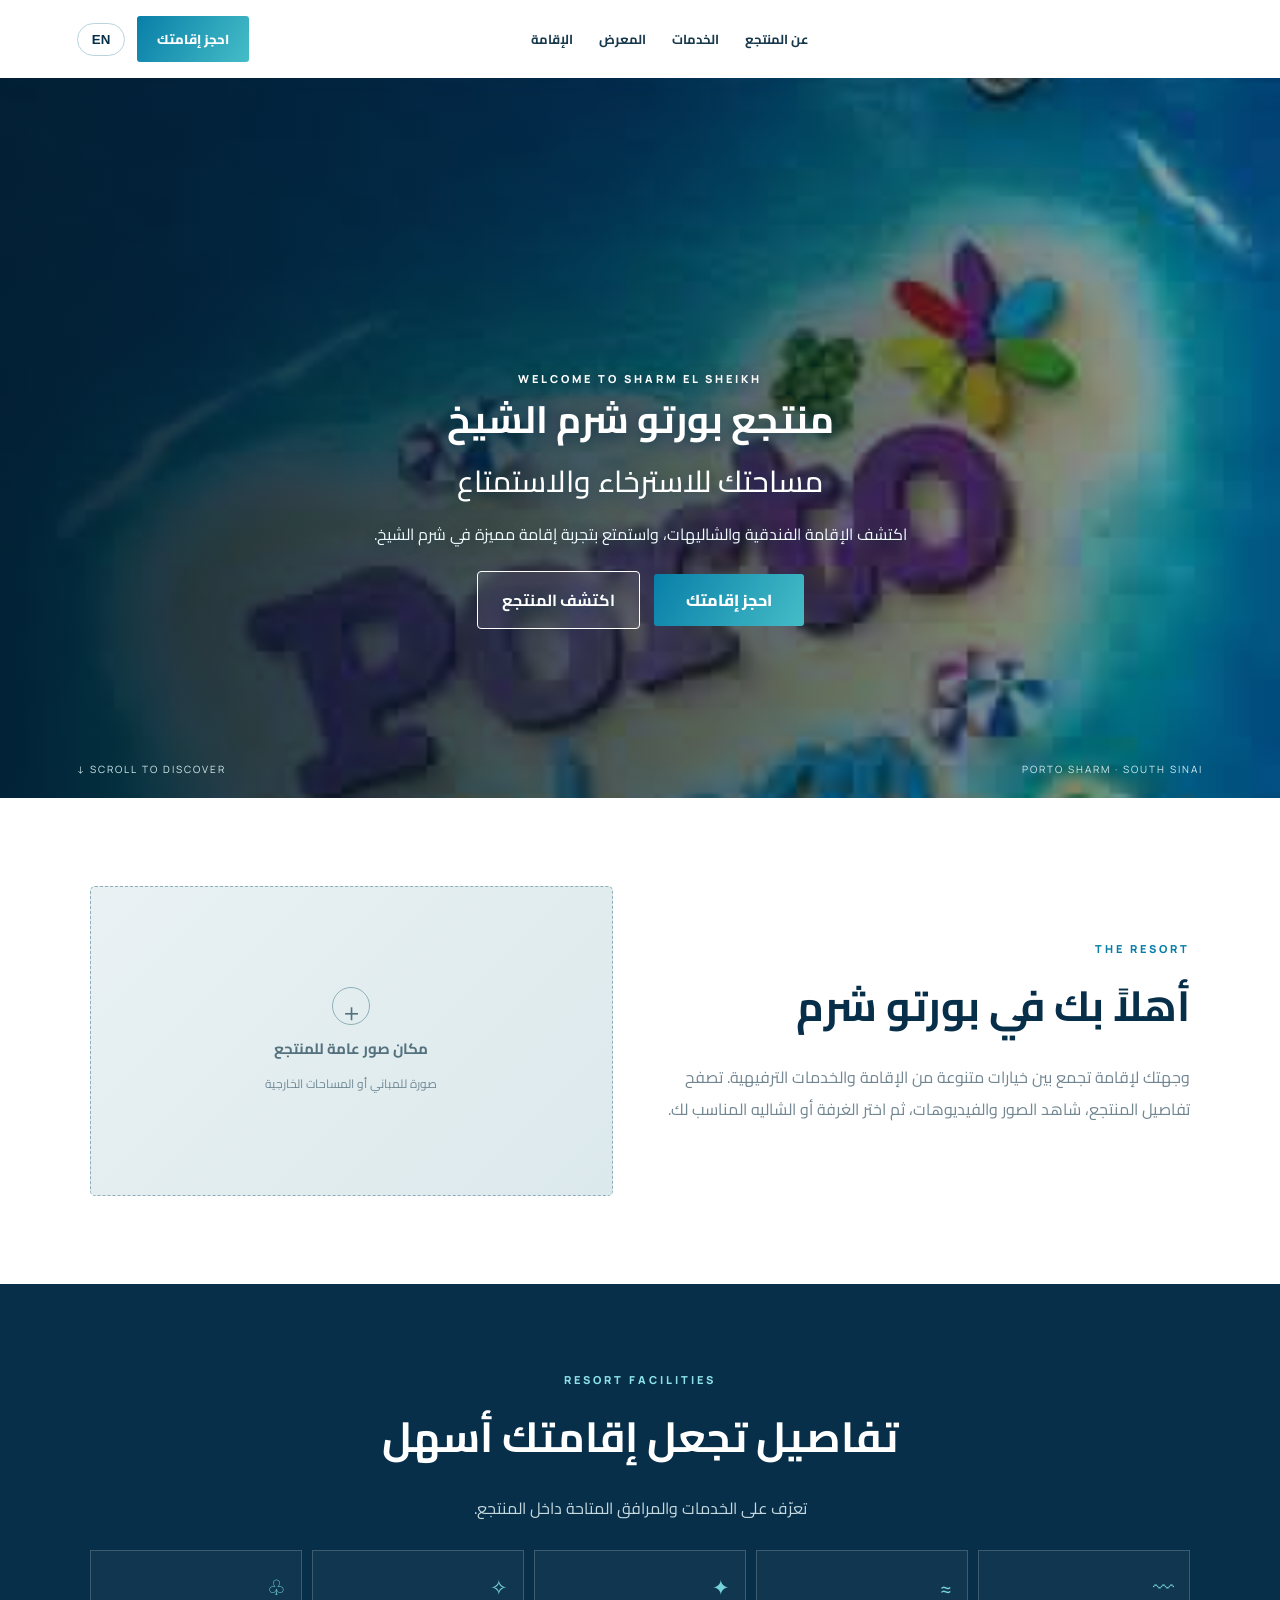
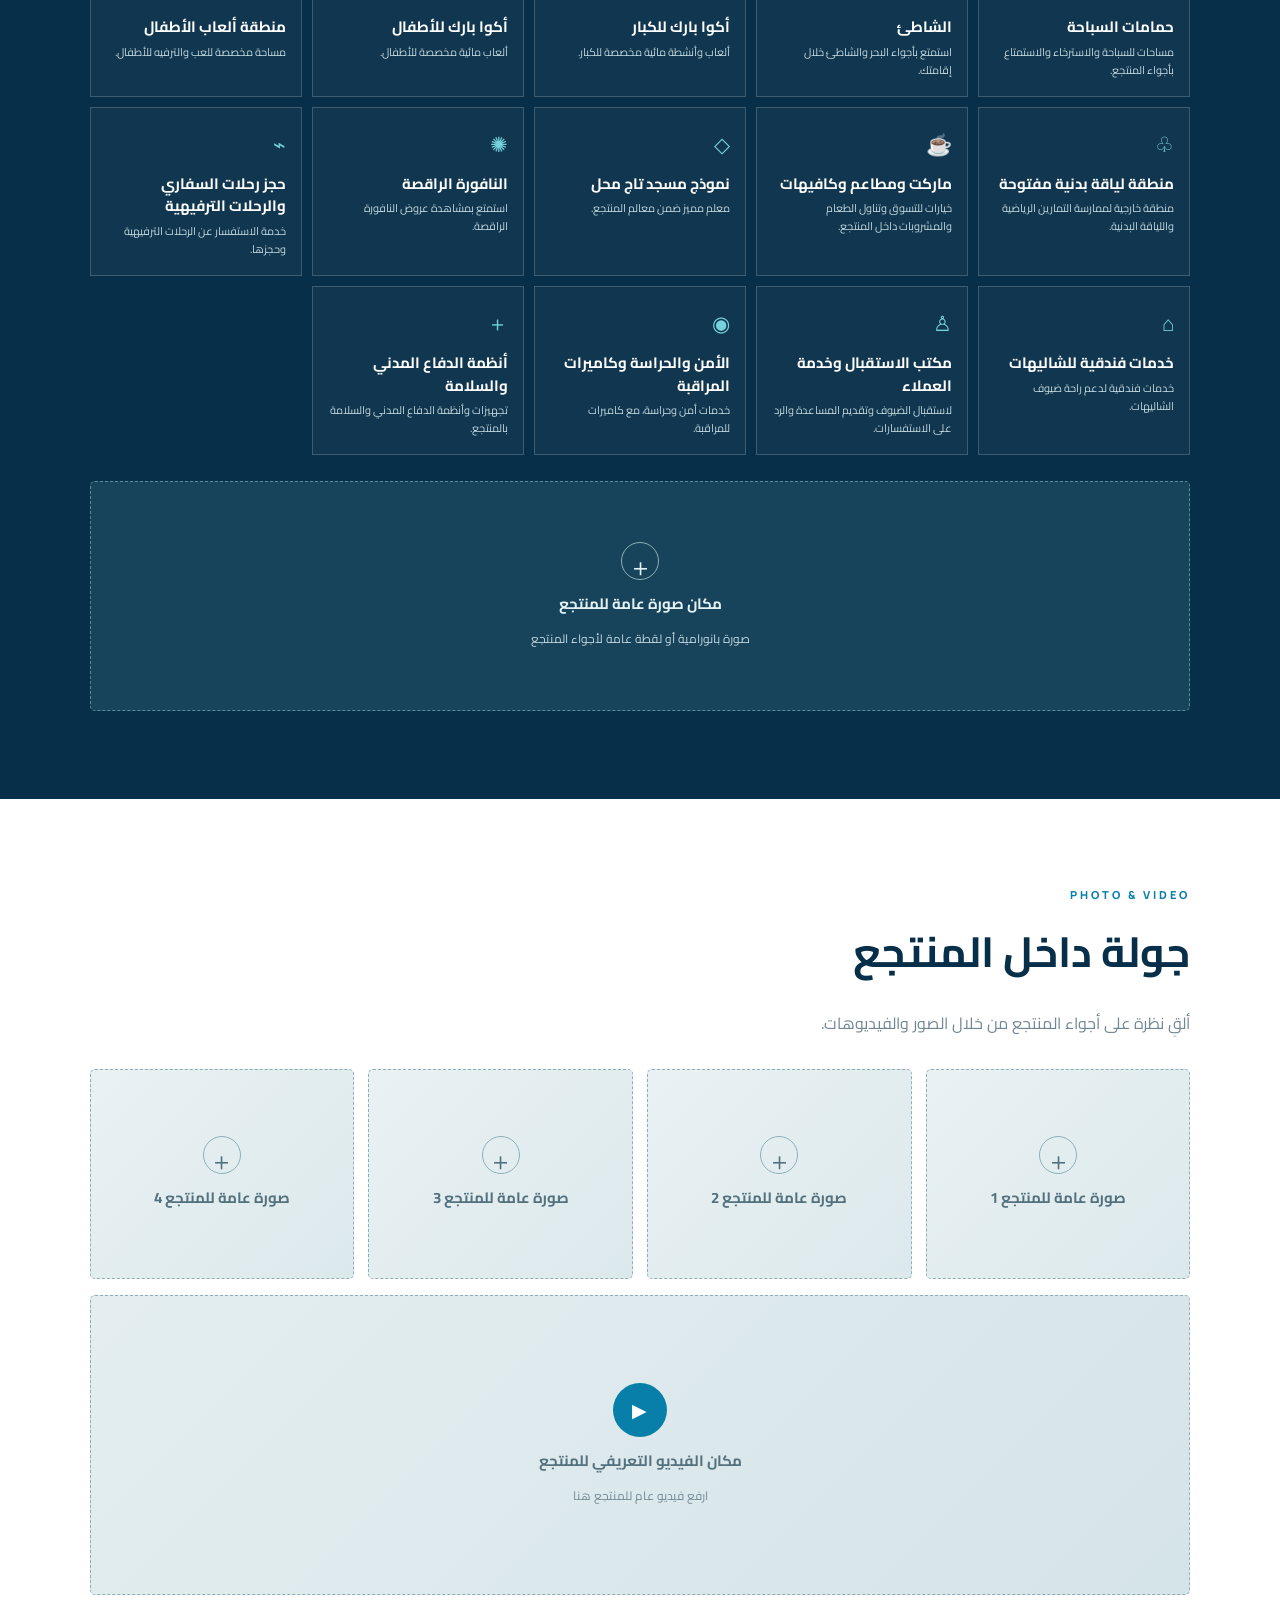
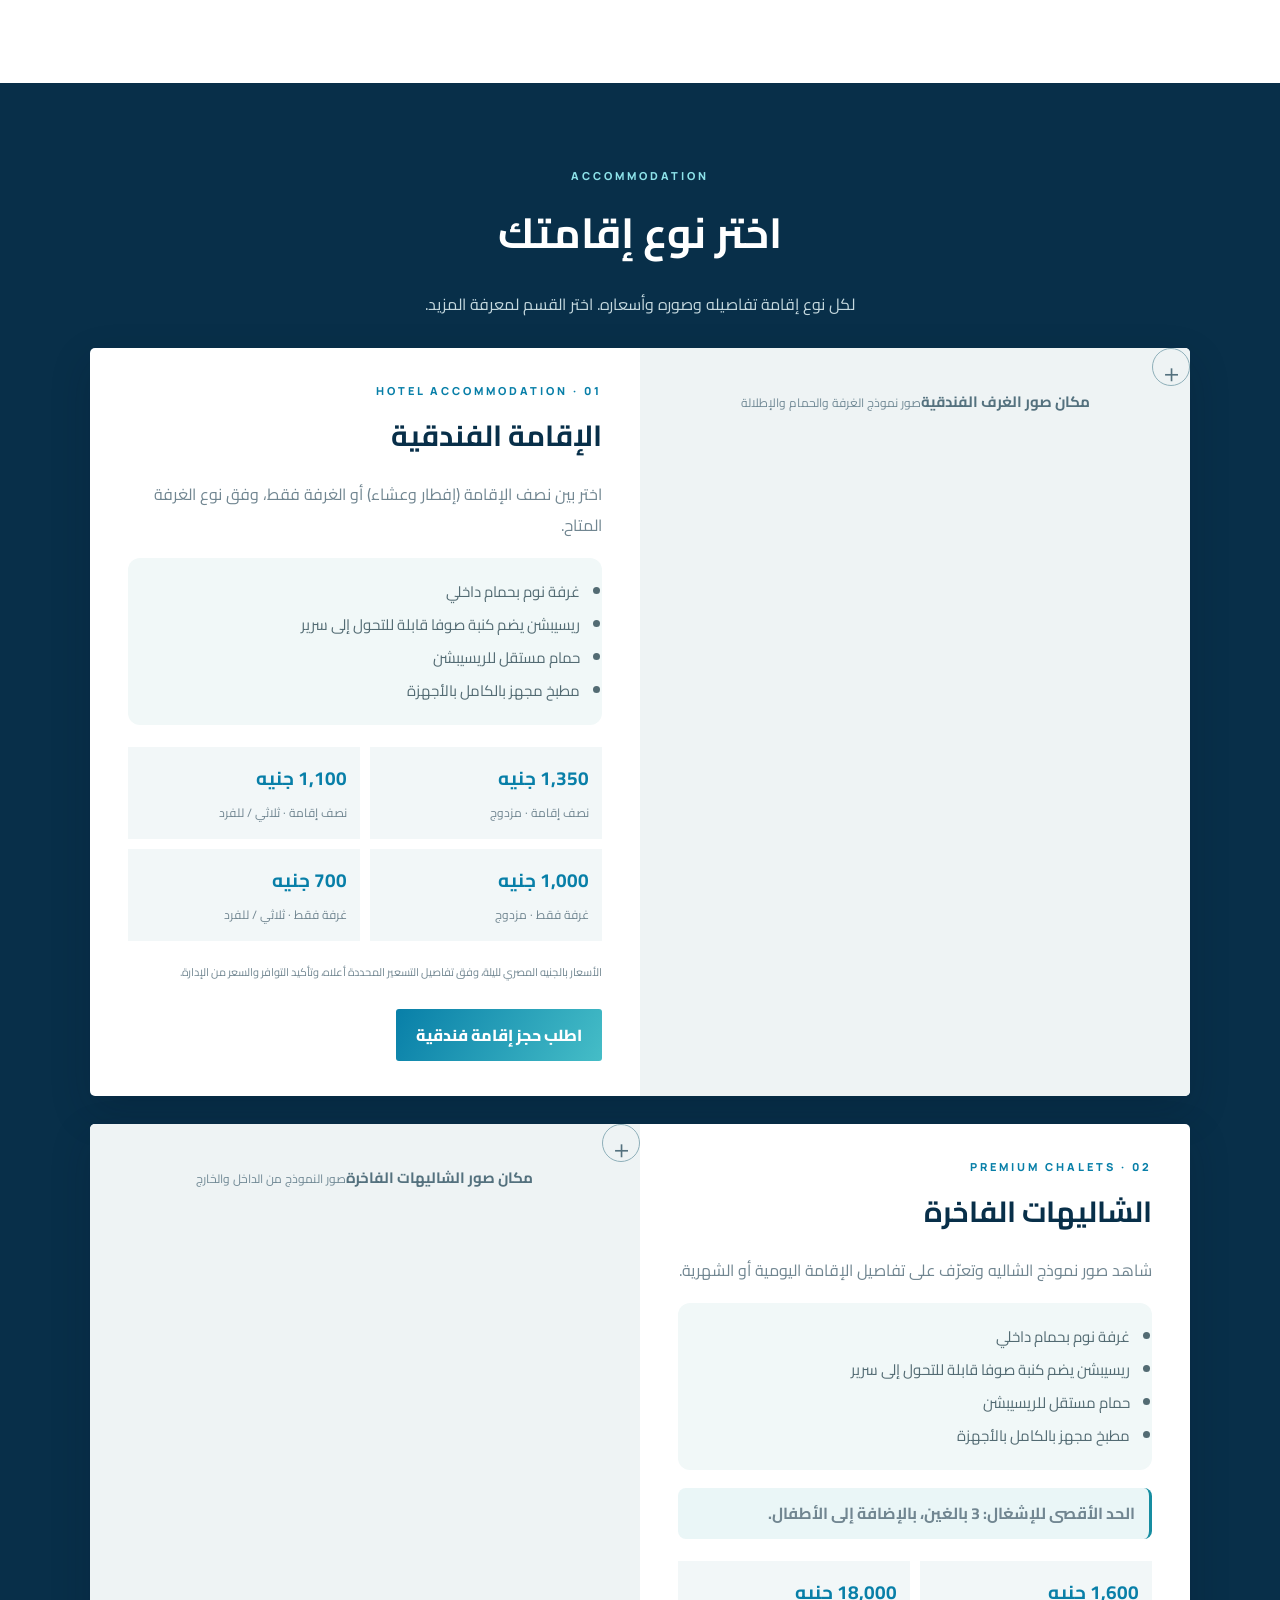
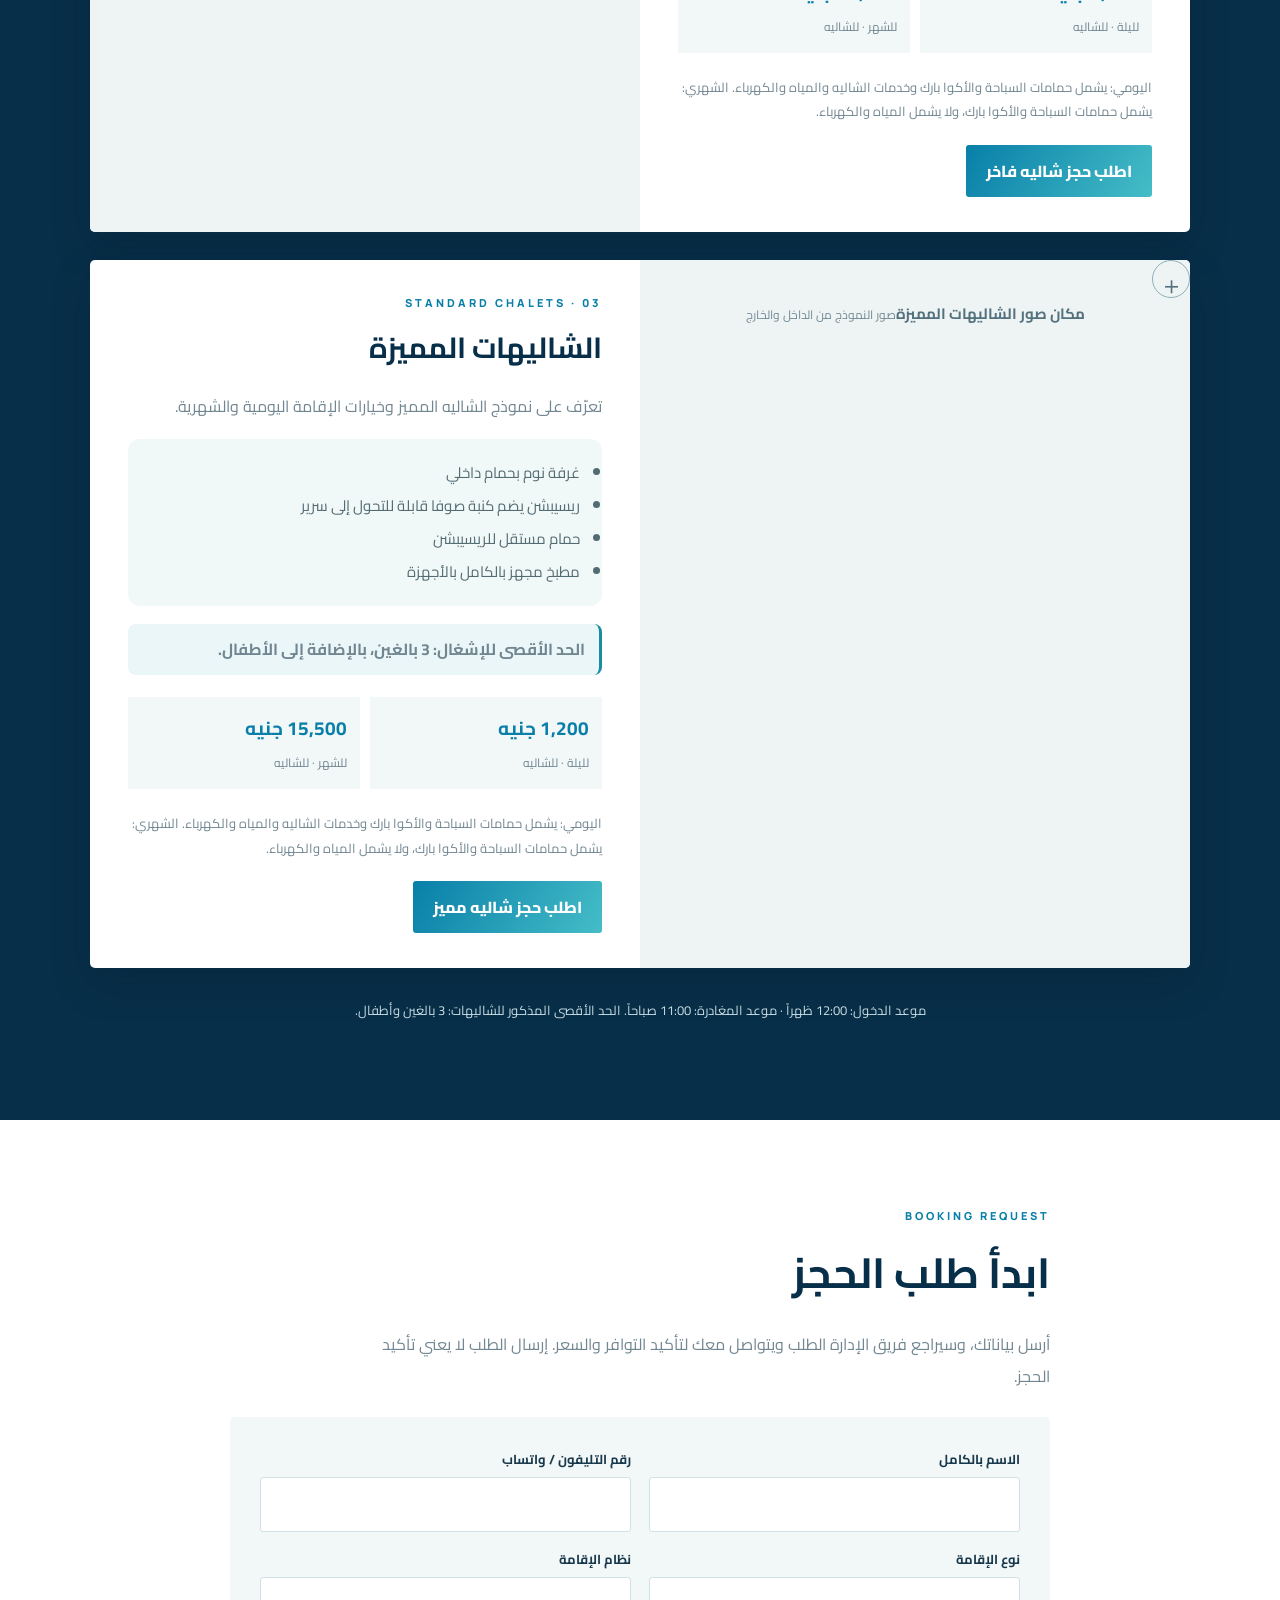
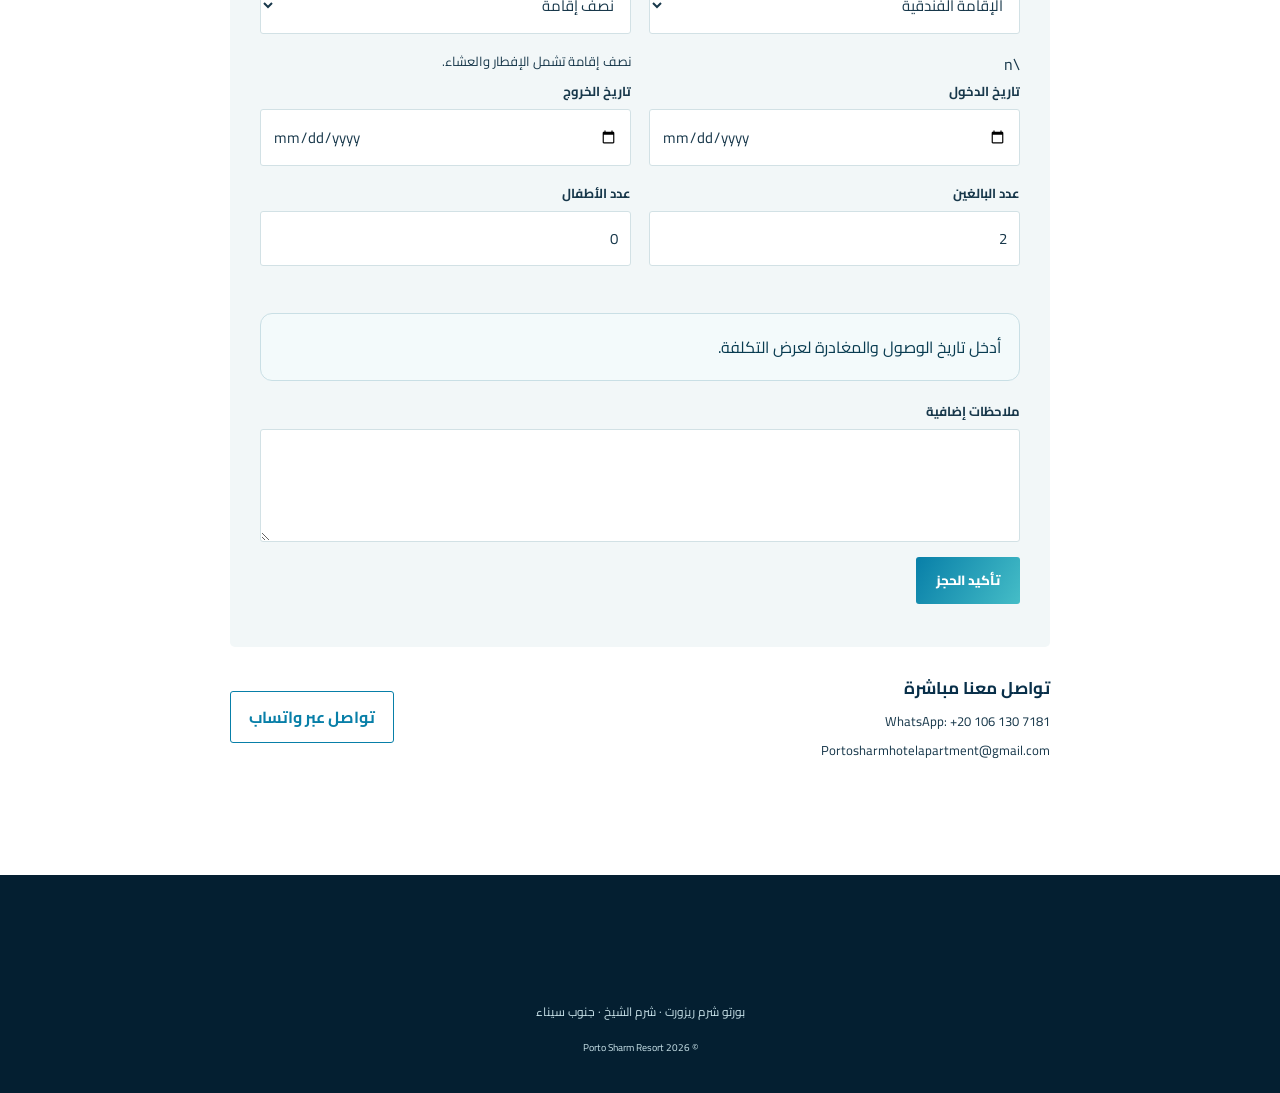
==== commit 49fc7a9d: "Translate published accommodation rates for English visitors" ====
--- a/index.html
+++ b/index.html
@@ -61,13 +61,13 @@
 </section>
 <section class="stay-section" id="stays"><div class="section-wrap"><div class="section-heading centered"><p class="eyebrow light">ACCOMMODATION</p><h2 data-ar="اختر نوع إقامتك" data-en="Choose your accommodation">اختر نوع إقامتك</h2><p data-ar="لكل نوع إقامة تفاصيله وصوره وأسعاره. اختر القسم لمعرفة المزيد." data-en="Each accommodation type has its own details, photos and prices. Choose a section to learn more.">لكل نوع إقامة تفاصيله وصوره وأسعاره. اختر القسم لمعرفة المزيد.</p></div>
  <article class="stay-card" id="hotel"><div class="stay-photo media-slot" data-slot="صور الغرف الفندقية"><span class="slot-icon">＋</span><b data-ar="مكان صور الغرف الفندقية" data-en="Hotel room photos">مكان صور الغرف الفندقية</b><small data-ar="صور نموذج الغرفة والحمام والإطلالة" data-en="Room, bathroom and view photos">صور نموذج الغرفة والحمام والإطلالة</small></div><div class="stay-info"><p class="eyebrow">01 · HOTEL ACCOMMODATION</p><h3 data-ar="الإقامة الفندقية" data-en="Hotel Accommodation">الإقامة الفندقية</h3><p data-ar="اختر بين نصف الإقامة (إفطار وعشاء) أو الغرفة فقط، وفق نوع الغرفة المتاح." data-en="Choose half board (breakfast and dinner) or room only, subject to room availability.">اختر بين نصف الإقامة (إفطار وعشاء) أو الغرفة فقط، وفق نوع الغرفة المتاح.</p>
-<ul class="stay-details"><li data-ar="غرفة نوم بحمام داخلي" data-en="Bedroom with en-suite bathroom">غرفة نوم بحمام داخلي</li><li data-ar="ريسيبشن يضم كنبة صوفا قابلة للتحول إلى سرير" data-en="Living area with a sofa that converts into a bed">ريسيبشن يضم كنبة صوفا قابلة للتحول إلى سرير</li><li data-ar="حمام مستقل للريسيبشن" data-en="Separate bathroom for the living area">حمام مستقل للريسيبشن</li><li data-ar="مطبخ مجهز بالكامل بالأجهزة" data-en="Fully equipped kitchen">مطبخ مجهز بالكامل بالأجهزة</li></ul><div class="rates"><div><b>1,350 جنيه</b><span data-ar="نصف إقامة · مزدوج" data-en="Half board · Double">نصف إقامة · مزدوج</span></div><div><b>1,100 جنيه</b><span data-ar="نصف إقامة · ثلاثي / للفرد" data-en="Half board · Triple / per person">نصف إقامة · ثلاثي / للفرد</span></div><div><b>1,000 جنيه</b><span data-ar="غرفة فقط · مزدوج" data-en="Room only · Double">غرفة فقط · مزدوج</span></div><div><b>700 جنيه</b><span data-ar="غرفة فقط · ثلاثي / للفرد" data-en="Room only · Triple / per person">غرفة فقط · ثلاثي / للفرد</span></div></div><small class="rate-note" data-ar="الأسعار بالجنيه المصري لليلة، وفق تفاصيل التسعير المحددة أعلاه، وتأكيد التوافر والسعر من الإدارة." data-en="Rates are in EGP per night as specified; availability and final price require management confirmation.">الأسعار بالجنيه المصري لليلة، وفق تفاصيل التسعير المحددة أعلاه، وتأكيد التوافر والسعر من الإدارة.</small><a class="button-primary" href="#booking" data-choice="Hotel Accommodation" data-ar="اطلب حجز إقامة فندقية" data-en="Request hotel booking">اطلب حجز إقامة فندقية</a></div></article>
+<ul class="stay-details"><li data-ar="غرفة نوم بحمام داخلي" data-en="Bedroom with en-suite bathroom">غرفة نوم بحمام داخلي</li><li data-ar="ريسيبشن يضم كنبة صوفا قابلة للتحول إلى سرير" data-en="Living area with a sofa that converts into a bed">ريسيبشن يضم كنبة صوفا قابلة للتحول إلى سرير</li><li data-ar="حمام مستقل للريسيبشن" data-en="Separate bathroom for the living area">حمام مستقل للريسيبشن</li><li data-ar="مطبخ مجهز بالكامل بالأجهزة" data-en="Fully equipped kitchen">مطبخ مجهز بالكامل بالأجهزة</li></ul><div class="rates"><div><b data-ar="1,350 جنيه" data-en="EGP 1,350">1,350 جنيه</b><span data-ar="نصف إقامة · مزدوج" data-en="Half board · Double">نصف إقامة · مزدوج</span></div><div><b data-ar="1,100 جنيه" data-en="EGP 1,100">1,100 جنيه</b><span data-ar="نصف إقامة · ثلاثي / للفرد" data-en="Half board · Triple / per person">نصف إقامة · ثلاثي / للفرد</span></div><div><b data-ar="1,000 جنيه" data-en="EGP 1,000">1,000 جنيه</b><span data-ar="غرفة فقط · مزدوج" data-en="Room only · Double">غرفة فقط · مزدوج</span></div><div><b data-ar="700 جنيه" data-en="EGP 700">700 جنيه</b><span data-ar="غرفة فقط · ثلاثي / للفرد" data-en="Room only · Triple / per person">غرفة فقط · ثلاثي / للفرد</span></div></div><small class="rate-note" data-ar="الأسعار بالجنيه المصري لليلة، وفق تفاصيل التسعير المحددة أعلاه، وتأكيد التوافر والسعر من الإدارة." data-en="Rates are in EGP per night as specified; availability and final price require management confirmation.">الأسعار بالجنيه المصري لليلة، وفق تفاصيل التسعير المحددة أعلاه، وتأكيد التوافر والسعر من الإدارة.</small><a class="button-primary" href="#booking" data-choice="Hotel Accommodation" data-ar="اطلب حجز إقامة فندقية" data-en="Request hotel booking">اطلب حجز إقامة فندقية</a></div></article>
  <article class="stay-card reverse" id="premium"><div class="stay-photo media-slot" data-slot="صور الشاليهات الفاخرة Premium"><span class="slot-icon">＋</span><b data-ar="مكان صور الشاليهات الفاخرة" data-en="Premium chalet photos">مكان صور الشاليهات الفاخرة</b><small>صور النموذج من الداخل والخارج</small></div><div class="stay-info"><p class="eyebrow">02 · PREMIUM CHALETS</p><h3 data-ar="الشاليهات الفاخرة" data-en="Premium Chalets">الشاليهات الفاخرة</h3><p data-ar="شاهد صور نموذج الشاليه وتعرّف على تفاصيل الإقامة اليومية أو الشهرية." data-en="View the chalet model and explore daily or monthly stays.">شاهد صور نموذج الشاليه وتعرّف على تفاصيل الإقامة اليومية أو الشهرية.</p>
 <ul class="stay-details"><li data-ar="غرفة نوم بحمام داخلي" data-en="Bedroom with en-suite bathroom">غرفة نوم بحمام داخلي</li><li data-ar="ريسيبشن يضم كنبة صوفا قابلة للتحول إلى سرير" data-en="Living area with a sofa that converts into a bed">ريسيبشن يضم كنبة صوفا قابلة للتحول إلى سرير</li><li data-ar="حمام مستقل للريسيبشن" data-en="Separate bathroom for the living area">حمام مستقل للريسيبشن</li><li data-ar="مطبخ مجهز بالكامل بالأجهزة" data-en="Fully equipped kitchen">مطبخ مجهز بالكامل بالأجهزة</li></ul>
-<p class="capacity-note" data-ar="الحد الأقصى للإشغال: 3 بالغين، بالإضافة إلى الأطفال." data-en="Maximum occupancy: 3 adults, in addition to children.">الحد الأقصى للإشغال: 3 بالغين، بالإضافة إلى الأطفال.</p><div class="rates"><div><b>1,600 جنيه</b><span data-ar="لليلة · للشاليه" data-en="Per night · per chalet">لليلة · للشاليه</span></div><div><b>18,000 جنيه</b><span data-ar="للشهر · للشاليه" data-en="Per month · per chalet">للشهر · للشاليه</span></div></div><p class="included" data-ar="اليومي: يشمل حمامات السباحة والأكوا بارك وخدمات الشاليه والمياه والكهرباء. الشهري: يشمل حمامات السباحة والأكوا بارك، ولا يشمل المياه والكهرباء." data-en="Daily: includes pools, aqua park, chalet services, water and electricity. Monthly: includes pools and aqua park; water and electricity are excluded.">اليومي: يشمل حمامات السباحة والأكوا بارك وخدمات الشاليه والمياه والكهرباء. الشهري: يشمل حمامات السباحة والأكوا بارك، ولا يشمل المياه والكهرباء.</p><a class="button-primary" href="#booking" data-choice="Premium Chalet" data-ar="اطلب حجز شاليه فاخر" data-en="Request premium chalet">اطلب حجز شاليه فاخر</a></div></article>
+<p class="capacity-note" data-ar="الحد الأقصى للإشغال: 3 بالغين، بالإضافة إلى الأطفال." data-en="Maximum occupancy: 3 adults, in addition to children.">الحد الأقصى للإشغال: 3 بالغين، بالإضافة إلى الأطفال.</p><div class="rates"><div><b data-ar="1,600 جنيه" data-en="EGP 1,600">1,600 جنيه</b><span data-ar="لليلة · للشاليه" data-en="Per night · per chalet">لليلة · للشاليه</span></div><div><b data-ar="18,000 جنيه" data-en="EGP 18,000">18,000 جنيه</b><span data-ar="للشهر · للشاليه" data-en="Per month · per chalet">للشهر · للشاليه</span></div></div><p class="included" data-ar="اليومي: يشمل حمامات السباحة والأكوا بارك وخدمات الشاليه والمياه والكهرباء. الشهري: يشمل حمامات السباحة والأكوا بارك، ولا يشمل المياه والكهرباء." data-en="Daily: includes pools, aqua park, chalet services, water and electricity. Monthly: includes pools and aqua park; water and electricity are excluded.">اليومي: يشمل حمامات السباحة والأكوا بارك وخدمات الشاليه والمياه والكهرباء. الشهري: يشمل حمامات السباحة والأكوا بارك، ولا يشمل المياه والكهرباء.</p><a class="button-primary" href="#booking" data-choice="Premium Chalet" data-ar="اطلب حجز شاليه فاخر" data-en="Request premium chalet">اطلب حجز شاليه فاخر</a></div></article>
  <article class="stay-card" id="standard"><div class="stay-photo media-slot" data-slot="صور الشاليهات المميزة Standard"><span class="slot-icon">＋</span><b data-ar="مكان صور الشاليهات المميزة" data-en="Standard chalet photos">مكان صور الشاليهات المميزة</b><small>صور النموذج من الداخل والخارج</small></div><div class="stay-info"><p class="eyebrow">03 · STANDARD CHALETS</p><h3 data-ar="الشاليهات المميزة" data-en="Standard Chalets">الشاليهات المميزة</h3><p data-ar="تعرّف على نموذج الشاليه المميز وخيارات الإقامة اليومية والشهرية." data-en="Explore the standard chalet model and daily or monthly options.">تعرّف على نموذج الشاليه المميز وخيارات الإقامة اليومية والشهرية.</p>
 <ul class="stay-details"><li data-ar="غرفة نوم بحمام داخلي" data-en="Bedroom with en-suite bathroom">غرفة نوم بحمام داخلي</li><li data-ar="ريسيبشن يضم كنبة صوفا قابلة للتحول إلى سرير" data-en="Living area with a sofa that converts into a bed">ريسيبشن يضم كنبة صوفا قابلة للتحول إلى سرير</li><li data-ar="حمام مستقل للريسيبشن" data-en="Separate bathroom for the living area">حمام مستقل للريسيبشن</li><li data-ar="مطبخ مجهز بالكامل بالأجهزة" data-en="Fully equipped kitchen">مطبخ مجهز بالكامل بالأجهزة</li></ul>
-<p class="capacity-note" data-ar="الحد الأقصى للإشغال: 3 بالغين، بالإضافة إلى الأطفال." data-en="Maximum occupancy: 3 adults, in addition to children.">الحد الأقصى للإشغال: 3 بالغين، بالإضافة إلى الأطفال.</p><div class="rates"><div><b>1,200 جنيه</b><span data-ar="لليلة · للشاليه" data-en="Per night · per chalet">لليلة · للشاليه</span></div><div><b>15,500 جنيه</b><span data-ar="للشهر · للشاليه" data-en="Per month · per chalet">للشهر · للشاليه</span></div></div><p class="included" data-ar="اليومي: يشمل حمامات السباحة والأكوا بارك وخدمات الشاليه والمياه والكهرباء. الشهري: يشمل حمامات السباحة والأكوا بارك، ولا يشمل المياه والكهرباء." data-en="Daily: includes pools, aqua park, chalet services, water and electricity. Monthly: includes pools and aqua park; water and electricity are excluded.">اليومي: يشمل حمامات السباحة والأكوا بارك وخدمات الشاليه والمياه والكهرباء. الشهري: يشمل حمامات السباحة والأكوا بارك، ولا يشمل المياه والكهرباء.</p><a class="button-primary" href="#booking" data-choice="Standard Chalet" data-ar="اطلب حجز شاليه مميز" data-en="Request standard chalet">اطلب حجز شاليه مميز</a></div></article>
+<p class="capacity-note" data-ar="الحد الأقصى للإشغال: 3 بالغين، بالإضافة إلى الأطفال." data-en="Maximum occupancy: 3 adults, in addition to children.">الحد الأقصى للإشغال: 3 بالغين، بالإضافة إلى الأطفال.</p><div class="rates"><div><b data-ar="1,200 جنيه" data-en="EGP 1,200">1,200 جنيه</b><span data-ar="لليلة · للشاليه" data-en="Per night · per chalet">لليلة · للشاليه</span></div><div><b data-ar="15,500 جنيه" data-en="EGP 15,500">15,500 جنيه</b><span data-ar="للشهر · للشاليه" data-en="Per month · per chalet">للشهر · للشاليه</span></div></div><p class="included" data-ar="اليومي: يشمل حمامات السباحة والأكوا بارك وخدمات الشاليه والمياه والكهرباء. الشهري: يشمل حمامات السباحة والأكوا بارك، ولا يشمل المياه والكهرباء." data-en="Daily: includes pools, aqua park, chalet services, water and electricity. Monthly: includes pools and aqua park; water and electricity are excluded.">اليومي: يشمل حمامات السباحة والأكوا بارك وخدمات الشاليه والمياه والكهرباء. الشهري: يشمل حمامات السباحة والأكوا بارك، ولا يشمل المياه والكهرباء.</p><a class="button-primary" href="#booking" data-choice="Standard Chalet" data-ar="اطلب حجز شاليه مميز" data-en="Request standard chalet">اطلب حجز شاليه مميز</a></div></article>
  <p class="check-times" data-ar="موعد الدخول: 12:00 ظهراً · موعد المغادرة: 11:00 صباحاً. الحد الأقصى المذكور للشاليهات: 3 بالغين وأطفال." data-en="Check-in: 12:00 PM · Check-out: 11:00 AM. Stated chalet capacity: 3 adults and children.">موعد الدخول: 12:00 ظهراً · موعد المغادرة: 11:00 صباحاً. الحد الأقصى المذكور للشاليهات: 3 بالغين وأطفال.</p>
  </div></section>
 <section class="booking-section section-wrap" id="booking"><div class="section-heading"><p class="eyebrow">BOOKING REQUEST</p><h2 data-ar="ابدأ طلب الحجز" data-en="Start your booking request">ابدأ طلب الحجز</h2><p data-ar="أرسل بياناتك، وسيراجع فريق الإدارة الطلب ويتواصل معك لتأكيد التوافر والسعر. إرسال الطلب لا يعني تأكيد الحجز." data-en="Send your details. Management will review your request and contact you to confirm availability and price. Submitting does not confirm a booking.">أرسل بياناتك، وسيراجع فريق الإدارة الطلب ويتواصل معك لتأكيد التوافر والسعر. إرسال الطلب لا يعني تأكيد الحجز.</p></div>
@@ -88,5 +88,5 @@
 </section>
 </main>
 <footer><a class="brand footer-brand brand-image" href="#home"><img src="assets/porto-sharm-logo.webp" alt="Porto Sharm" style="display:block;width:145px;height:76px;object-fit:contain;max-width:100%;" /></a><p data-ar="بورتو شرم ريزورت · شرم الشيخ · جنوب سيناء" data-en="Porto Sharm Resort · Sharm El Sheikh · South Sinai">بورتو شرم ريزورت · شرم الشيخ · جنوب سيناء</p><small>© <span id="year"></span> Porto Sharm Resort</small></footer>
-<script src="app.js?v=11"></script>
+<script src="app.js?v=12"></script>
 </body></html>
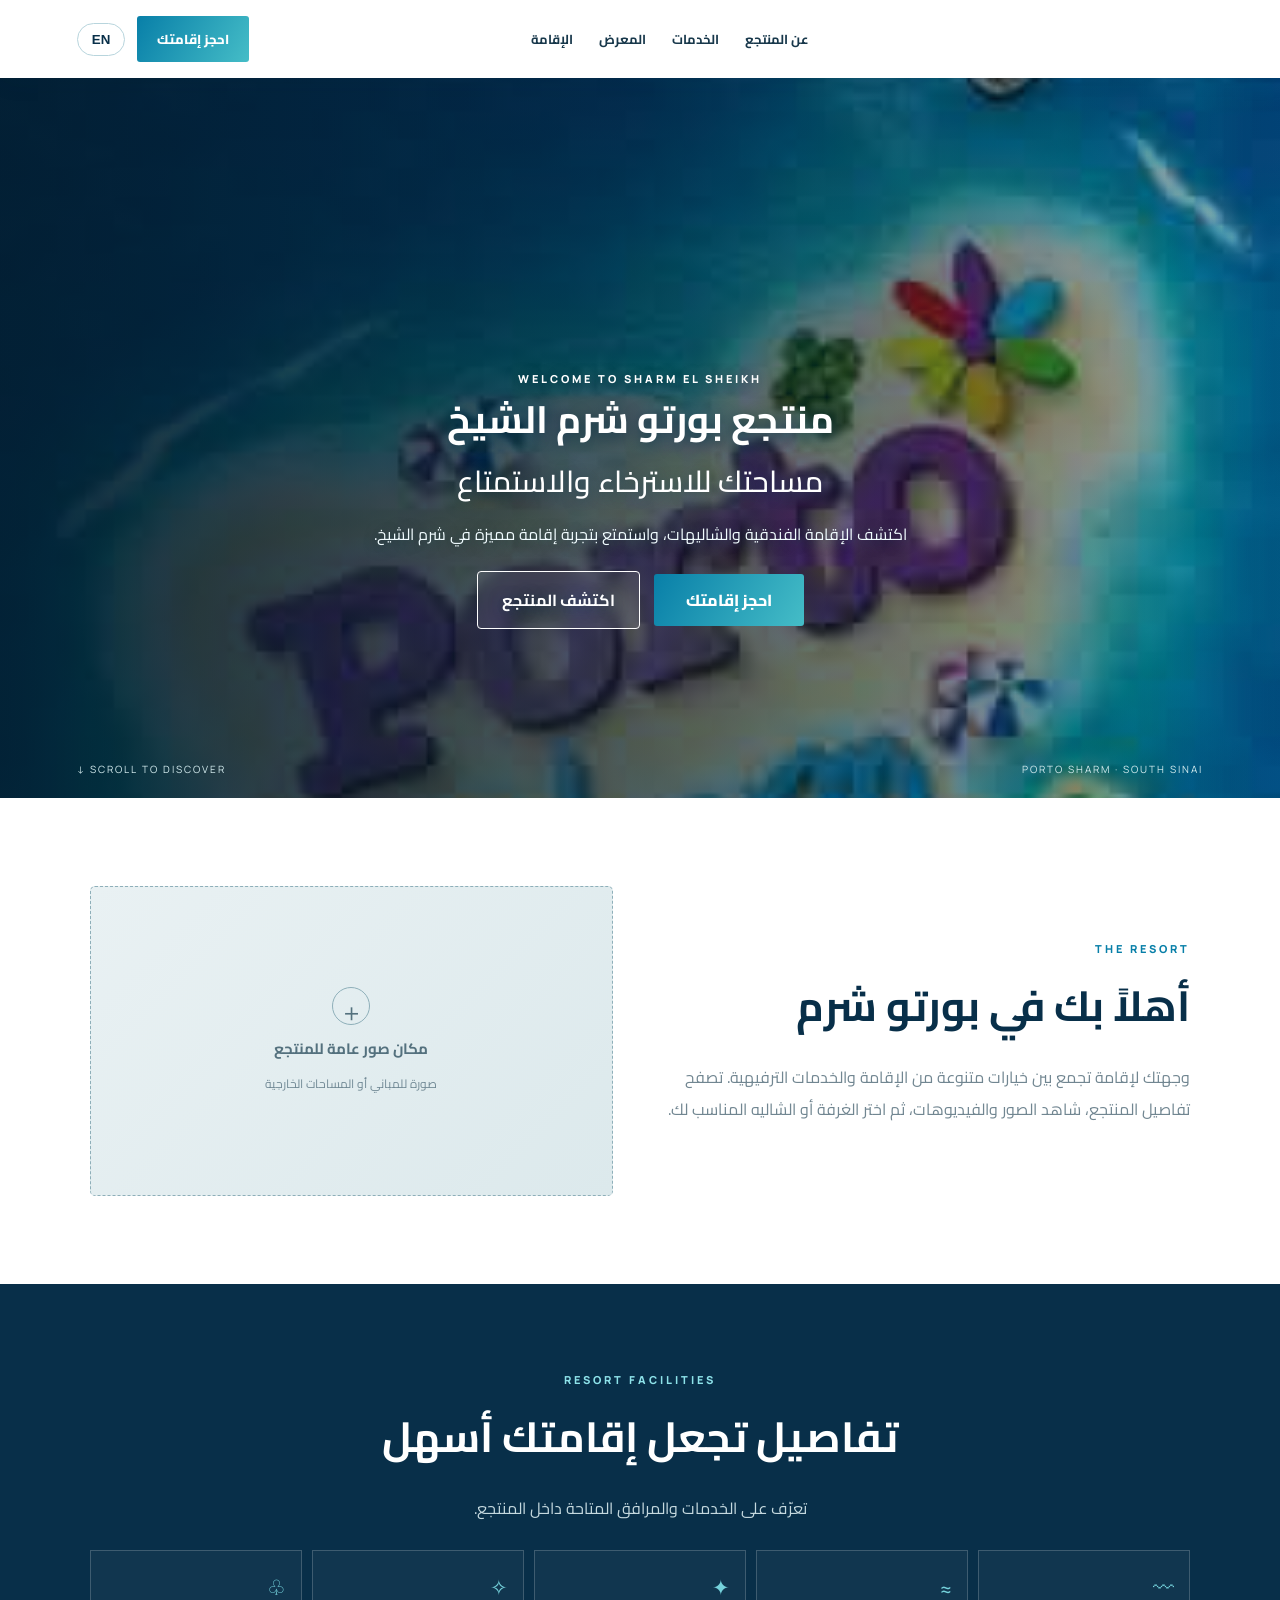
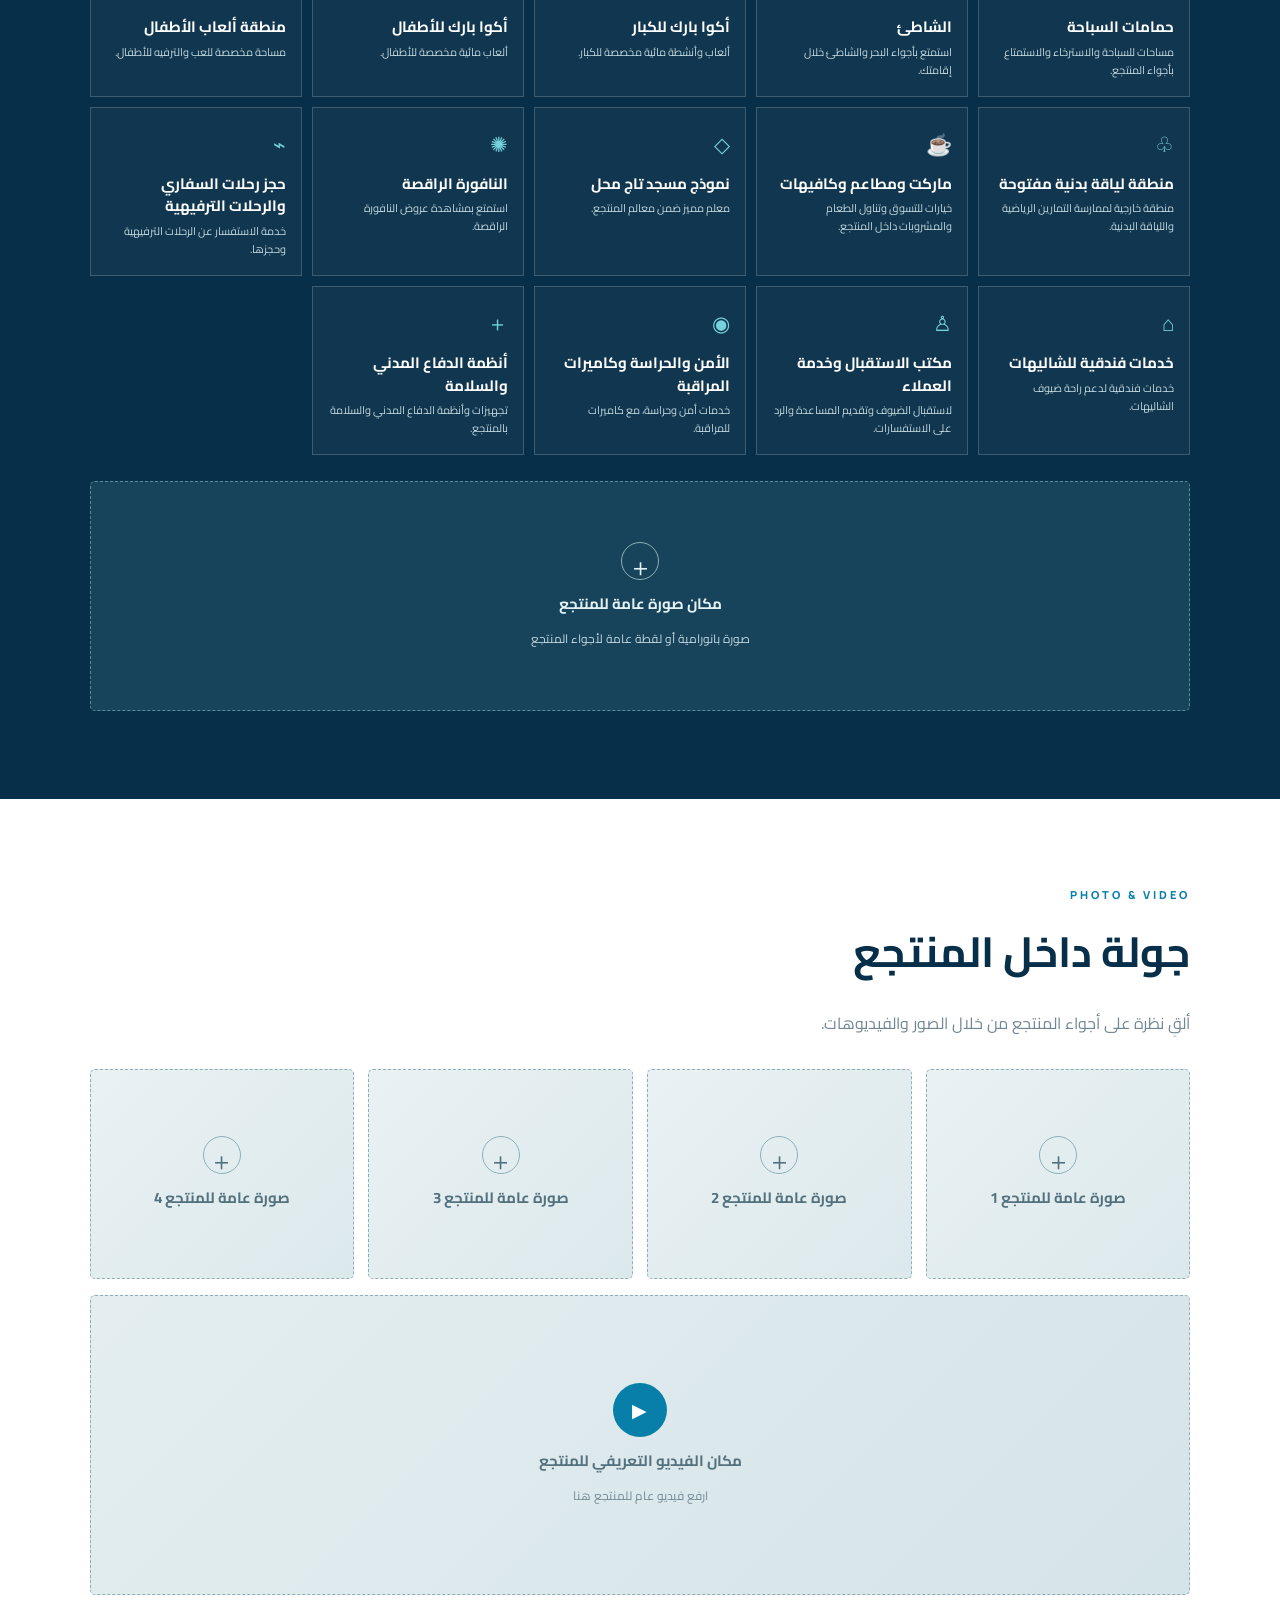
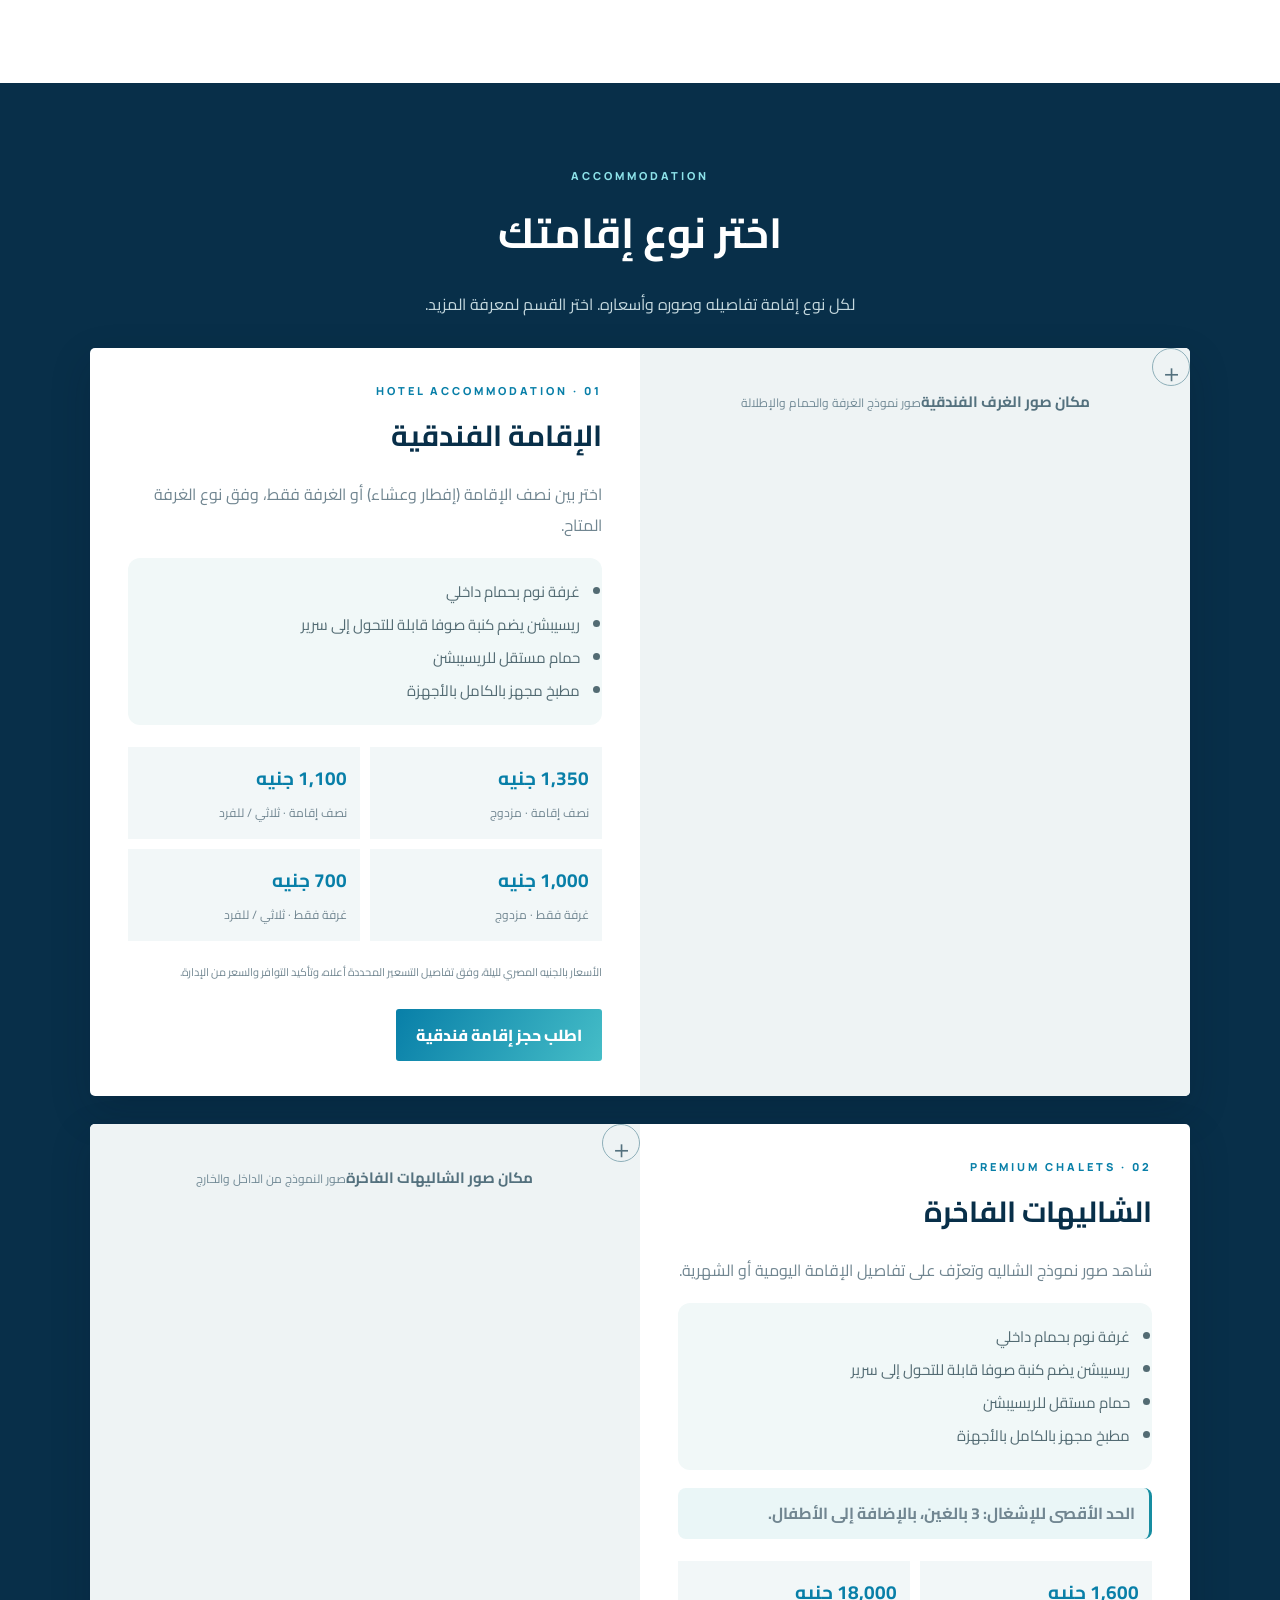
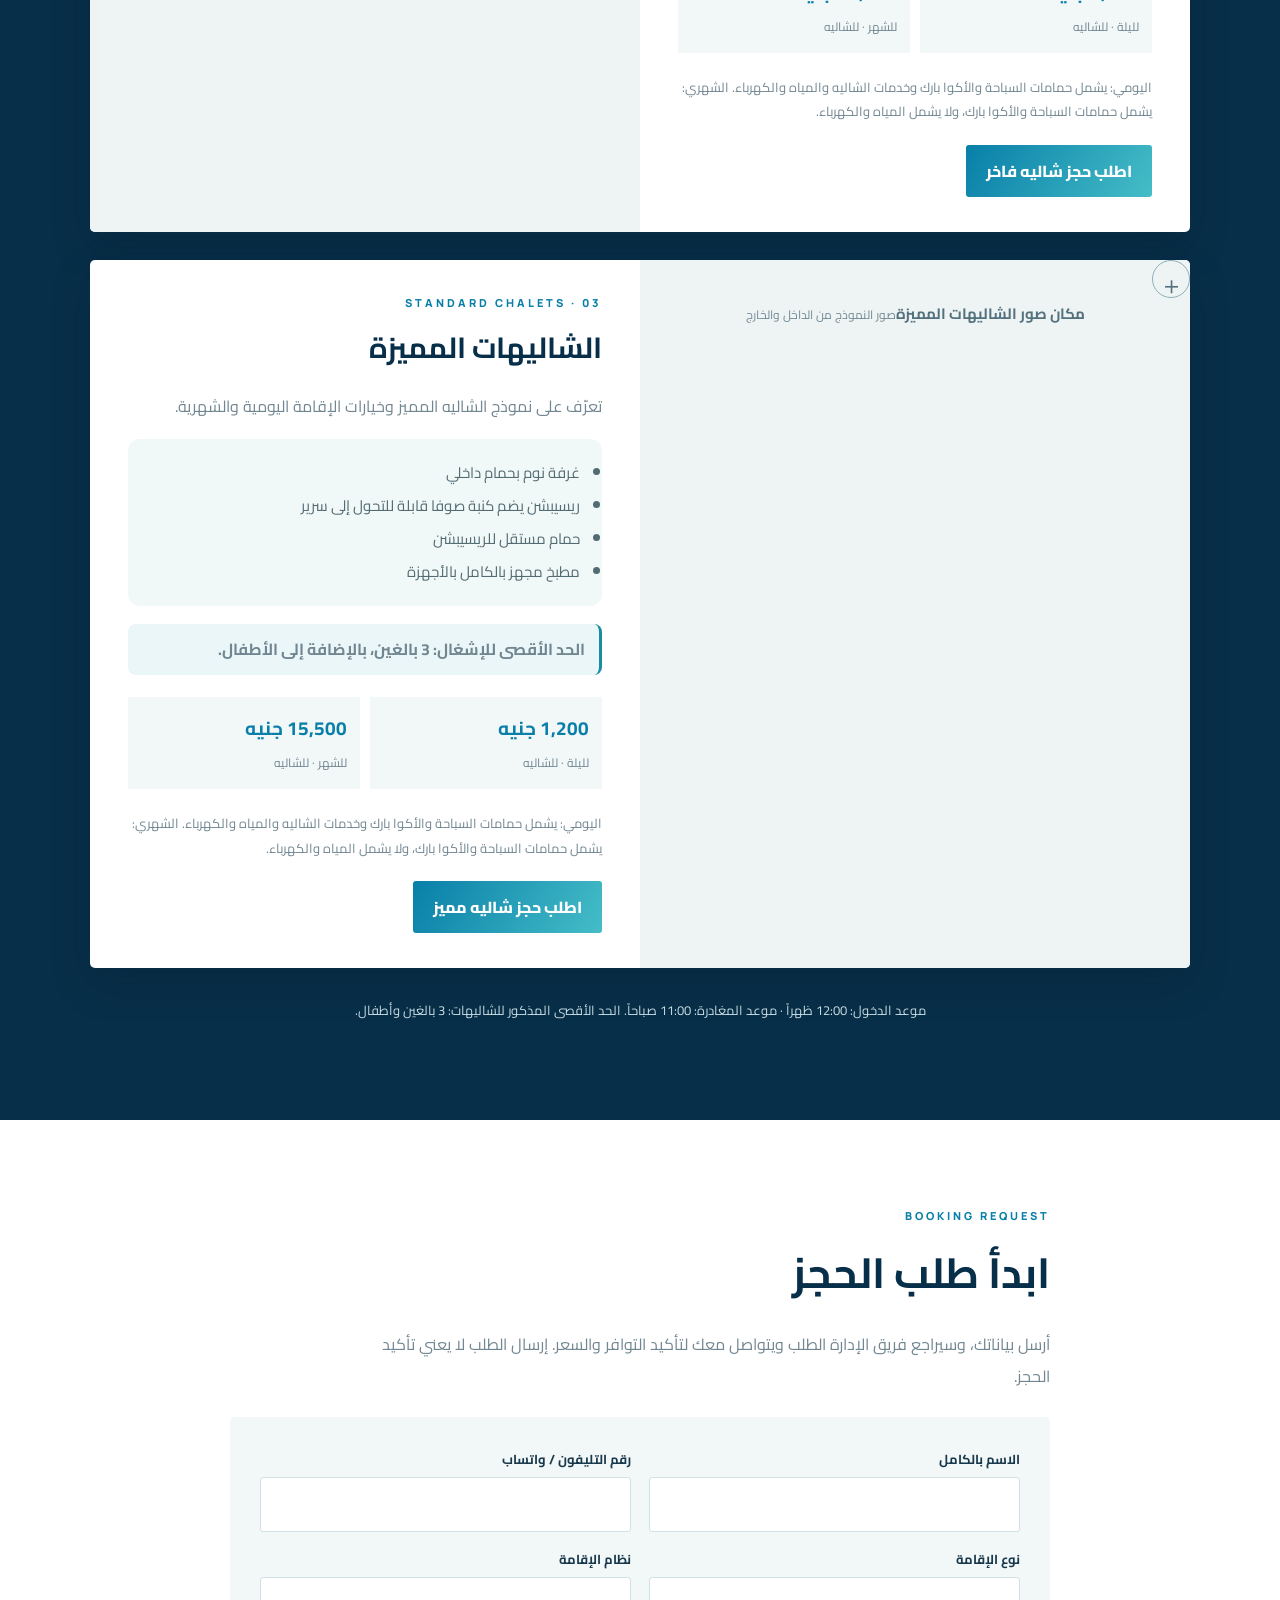
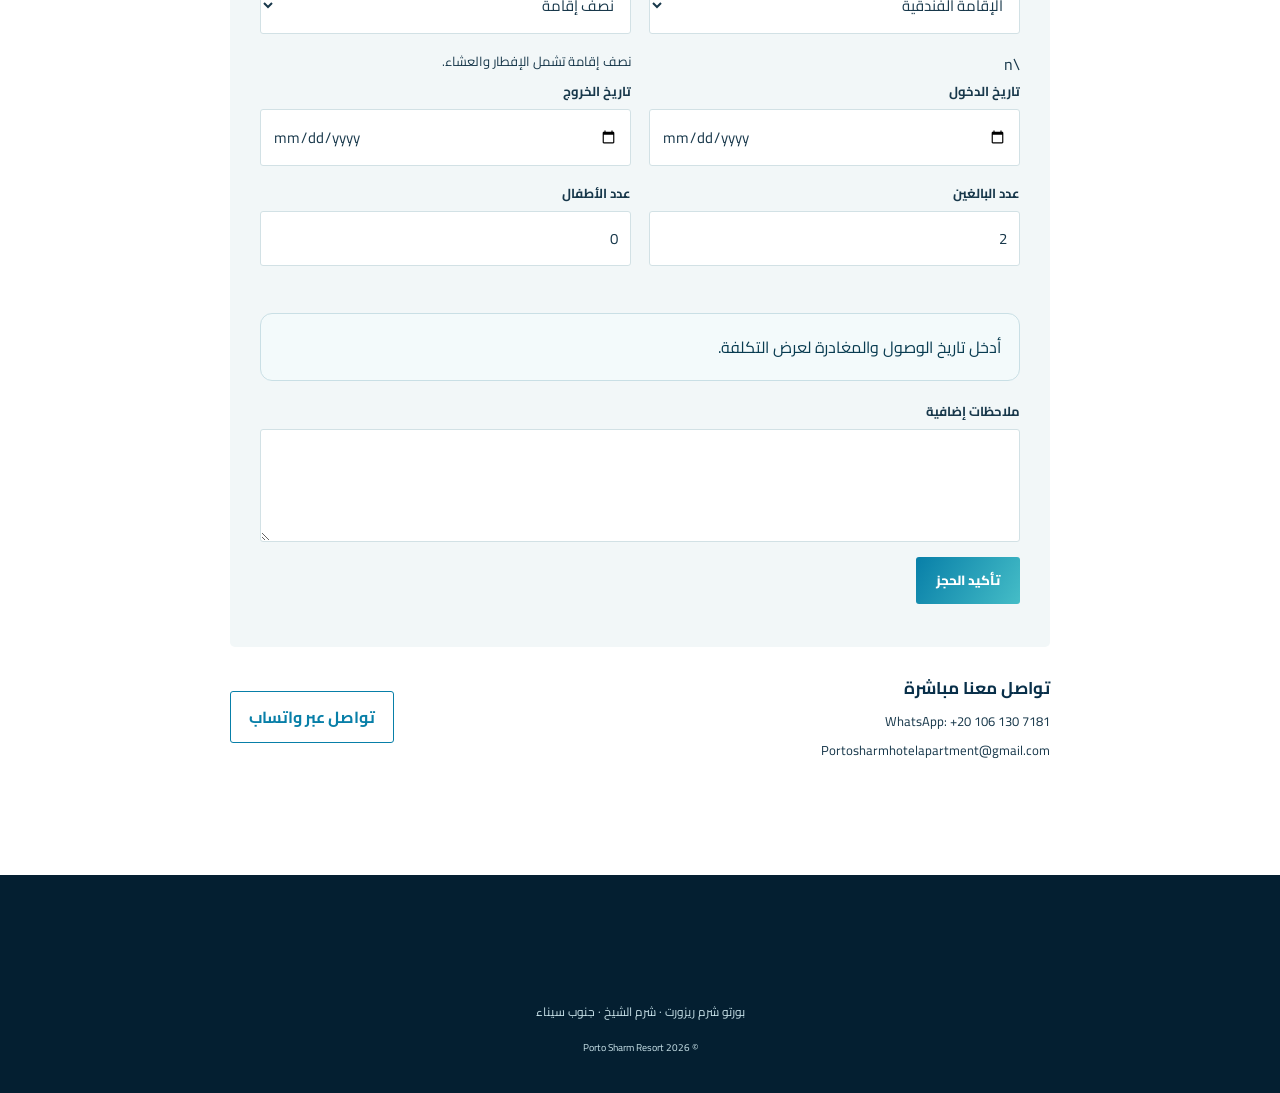
==== commit 53bab010: "Translate all remaining public photo placeholders and meal options" ====
--- a/index.html
+++ b/index.html
@@ -34,7 +34,7 @@
  <div class="hero-bottom"><span>PORTO SHARM · SOUTH SINAI</span><a href="#about">SCROLL TO DISCOVER ↓</a></div>
 </section>
 <section class="intro section-wrap" id="about"><div class="section-heading"><p class="eyebrow">THE RESORT</p><h2 data-ar="أهلاً بك في بورتو شرم" data-en="Welcome to Porto Sharm">أهلاً بك في بورتو شرم</h2><p data-ar="وجهتك لإقامة تجمع بين خيارات متنوعة من الإقامة والخدمات الترفيهية. تصفح تفاصيل المنتجع، شاهد الصور والفيديوهات، ثم اختر الغرفة أو الشاليه المناسب لك." data-en="A destination offering different accommodation options and leisure facilities. Explore the resort, browse photos and videos, then choose the room or chalet that suits you.">وجهتك لإقامة تجمع بين خيارات متنوعة من الإقامة والخدمات الترفيهية. تصفح تفاصيل المنتجع، شاهد الصور والفيديوهات، ثم اختر الغرفة أو الشاليه المناسب لك.</p></div>
- <div class="intro-media media-slot" data-slot="صور عامة للمنتجع"><span class="slot-icon">＋</span><b>مكان صور عامة للمنتجع</b><small>صورة للمباني أو المساحات الخارجية</small></div>
+ <div class="intro-media media-slot" data-slot="صور عامة للمنتجع"><span class="slot-icon">＋</span><b data-ar="مكان صور عامة للمنتجع" data-en="Resort photo">مكان صور عامة للمنتجع</b><small data-ar="صورة للمباني أو المساحات الخارجية" data-en="Buildings or outdoor areas photo">صورة للمباني أو المساحات الخارجية</small></div>
 </section>
 <section class="experience" id="experience"><div class="section-wrap"><div class="section-heading centered"><p class="eyebrow light">RESORT FACILITIES</p><h2 data-ar="تفاصيل تجعل إقامتك أسهل" data-en="Facilities for your stay">تفاصيل تجعل إقامتك أسهل</h2><p data-ar="تعرّف على الخدمات والمرافق المتاحة داخل المنتجع." data-en="Discover the facilities and services available at the resort.">تعرّف على الخدمات والمرافق المتاحة داخل المنتجع.</p></div>
  <div class="facility-grid">
@@ -53,19 +53,19 @@
   <article class="facility"><span>◉</span><h3 data-ar="الأمن والحراسة وكاميرات المراقبة" data-en="Security, Guards & CCTV">الأمن والحراسة وكاميرات المراقبة</h3><p data-ar="خدمات أمن وحراسة، مع كاميرات للمراقبة." data-en="Security and guard services, supported by surveillance cameras.">خدمات أمن وحراسة، مع كاميرات للمراقبة.</p></article>
   <article class="facility"><span>＋</span><h3 data-ar="أنظمة الدفاع المدني والسلامة" data-en="Civil Defence & Safety Systems">أنظمة الدفاع المدني والسلامة</h3><p data-ar="تجهيزات وأنظمة الدفاع المدني والسلامة بالمنتجع." data-en="Civil defence and safety systems at the resort.">تجهيزات وأنظمة الدفاع المدني والسلامة بالمنتجع.</p></article>
  </div>
- <div class="wide-media media-slot" data-slot="صورة عامة للمنتجع"><span class="slot-icon">＋</span><b>مكان صورة عامة للمنتجع</b><small>صورة بانورامية أو لقطة عامة لأجواء المنتجع</small></div>
+ <div class="wide-media media-slot" data-slot="صورة عامة للمنتجع"><span class="slot-icon">＋</span><b data-ar="مكان صورة عامة للمنتجع" data-en="General resort photo">مكان صورة عامة للمنتجع</b><small data-ar="صورة بانورامية أو لقطة عامة لأجواء المنتجع" data-en="Panoramic view or general resort scene">صورة بانورامية أو لقطة عامة لأجواء المنتجع</small></div>
 </div></section>
 <section class="section-wrap gallery-section" id="gallery"><div class="section-heading"><p class="eyebrow">PHOTO & VIDEO</p><h2 data-ar="جولة داخل المنتجع" data-en="A look around the resort">جولة داخل المنتجع</h2><p data-ar="ألقِ نظرة على أجواء المنتجع من خلال الصور والفيديوهات." data-en="Take a look at the resort through photos and videos.">ألقِ نظرة على أجواء المنتجع من خلال الصور والفيديوهات.</p></div>
- <div class="gallery-grid"><div class="gallery-item media-slot" data-slot="صورة عامة 1 للمنتجع"><span class="slot-icon">＋</span><b>صورة عامة للمنتجع 1</b></div><div class="gallery-item media-slot" data-slot="صورة عامة 2 للمنتجع"><span class="slot-icon">＋</span><b>صورة عامة للمنتجع 2</b></div><div class="gallery-item media-slot" data-slot="صورة عامة 3 للمنتجع"><span class="slot-icon">＋</span><b>صورة عامة للمنتجع 3</b></div><div class="gallery-item media-slot" data-slot="صورة عامة 4 للمنتجع"><span class="slot-icon">＋</span><b>صورة عامة للمنتجع 4</b></div></div>
+ <div class="gallery-grid"><div class="gallery-item media-slot" data-slot="صورة عامة 1 للمنتجع"><span class="slot-icon">＋</span><b data-ar="صورة عامة للمنتجع 1" data-en="General resort photo 1">صورة عامة للمنتجع 1</b></div><div class="gallery-item media-slot" data-slot="صورة عامة 2 للمنتجع"><span class="slot-icon">＋</span><b data-ar="صورة عامة للمنتجع 2" data-en="General resort photo 2">صورة عامة للمنتجع 2</b></div><div class="gallery-item media-slot" data-slot="صورة عامة 3 للمنتجع"><span class="slot-icon">＋</span><b data-ar="صورة عامة للمنتجع 3" data-en="General resort photo 3">صورة عامة للمنتجع 3</b></div><div class="gallery-item media-slot" data-slot="صورة عامة 4 للمنتجع"><span class="slot-icon">＋</span><b data-ar="صورة عامة للمنتجع 4" data-en="General resort photo 4">صورة عامة للمنتجع 4</b></div></div>
  <div class="video-placeholder media-slot" data-slot="فيديو تعريفي عام بالمنتجع"><span class="play">▶</span><b data-ar="مكان الفيديو التعريفي للمنتجع" data-en="Resort introduction video">مكان الفيديو التعريفي للمنتجع</b><small data-ar="ارفع فيديو عام للمنتجع هنا" data-en="Upload a general resort video here">ارفع فيديو عام للمنتجع هنا</small></div>
 </section>
 <section class="stay-section" id="stays"><div class="section-wrap"><div class="section-heading centered"><p class="eyebrow light">ACCOMMODATION</p><h2 data-ar="اختر نوع إقامتك" data-en="Choose your accommodation">اختر نوع إقامتك</h2><p data-ar="لكل نوع إقامة تفاصيله وصوره وأسعاره. اختر القسم لمعرفة المزيد." data-en="Each accommodation type has its own details, photos and prices. Choose a section to learn more.">لكل نوع إقامة تفاصيله وصوره وأسعاره. اختر القسم لمعرفة المزيد.</p></div>
  <article class="stay-card" id="hotel"><div class="stay-photo media-slot" data-slot="صور الغرف الفندقية"><span class="slot-icon">＋</span><b data-ar="مكان صور الغرف الفندقية" data-en="Hotel room photos">مكان صور الغرف الفندقية</b><small data-ar="صور نموذج الغرفة والحمام والإطلالة" data-en="Room, bathroom and view photos">صور نموذج الغرفة والحمام والإطلالة</small></div><div class="stay-info"><p class="eyebrow">01 · HOTEL ACCOMMODATION</p><h3 data-ar="الإقامة الفندقية" data-en="Hotel Accommodation">الإقامة الفندقية</h3><p data-ar="اختر بين نصف الإقامة (إفطار وعشاء) أو الغرفة فقط، وفق نوع الغرفة المتاح." data-en="Choose half board (breakfast and dinner) or room only, subject to room availability.">اختر بين نصف الإقامة (إفطار وعشاء) أو الغرفة فقط، وفق نوع الغرفة المتاح.</p>
 <ul class="stay-details"><li data-ar="غرفة نوم بحمام داخلي" data-en="Bedroom with en-suite bathroom">غرفة نوم بحمام داخلي</li><li data-ar="ريسيبشن يضم كنبة صوفا قابلة للتحول إلى سرير" data-en="Living area with a sofa that converts into a bed">ريسيبشن يضم كنبة صوفا قابلة للتحول إلى سرير</li><li data-ar="حمام مستقل للريسيبشن" data-en="Separate bathroom for the living area">حمام مستقل للريسيبشن</li><li data-ar="مطبخ مجهز بالكامل بالأجهزة" data-en="Fully equipped kitchen">مطبخ مجهز بالكامل بالأجهزة</li></ul><div class="rates"><div><b data-ar="1,350 جنيه" data-en="EGP 1,350">1,350 جنيه</b><span data-ar="نصف إقامة · مزدوج" data-en="Half board · Double">نصف إقامة · مزدوج</span></div><div><b data-ar="1,100 جنيه" data-en="EGP 1,100">1,100 جنيه</b><span data-ar="نصف إقامة · ثلاثي / للفرد" data-en="Half board · Triple / per person">نصف إقامة · ثلاثي / للفرد</span></div><div><b data-ar="1,000 جنيه" data-en="EGP 1,000">1,000 جنيه</b><span data-ar="غرفة فقط · مزدوج" data-en="Room only · Double">غرفة فقط · مزدوج</span></div><div><b data-ar="700 جنيه" data-en="EGP 700">700 جنيه</b><span data-ar="غرفة فقط · ثلاثي / للفرد" data-en="Room only · Triple / per person">غرفة فقط · ثلاثي / للفرد</span></div></div><small class="rate-note" data-ar="الأسعار بالجنيه المصري لليلة، وفق تفاصيل التسعير المحددة أعلاه، وتأكيد التوافر والسعر من الإدارة." data-en="Rates are in EGP per night as specified; availability and final price require management confirmation.">الأسعار بالجنيه المصري لليلة، وفق تفاصيل التسعير المحددة أعلاه، وتأكيد التوافر والسعر من الإدارة.</small><a class="button-primary" href="#booking" data-choice="Hotel Accommodation" data-ar="اطلب حجز إقامة فندقية" data-en="Request hotel booking">اطلب حجز إقامة فندقية</a></div></article>
- <article class="stay-card reverse" id="premium"><div class="stay-photo media-slot" data-slot="صور الشاليهات الفاخرة Premium"><span class="slot-icon">＋</span><b data-ar="مكان صور الشاليهات الفاخرة" data-en="Premium chalet photos">مكان صور الشاليهات الفاخرة</b><small>صور النموذج من الداخل والخارج</small></div><div class="stay-info"><p class="eyebrow">02 · PREMIUM CHALETS</p><h3 data-ar="الشاليهات الفاخرة" data-en="Premium Chalets">الشاليهات الفاخرة</h3><p data-ar="شاهد صور نموذج الشاليه وتعرّف على تفاصيل الإقامة اليومية أو الشهرية." data-en="View the chalet model and explore daily or monthly stays.">شاهد صور نموذج الشاليه وتعرّف على تفاصيل الإقامة اليومية أو الشهرية.</p>
+ <article class="stay-card reverse" id="premium"><div class="stay-photo media-slot" data-slot="صور الشاليهات الفاخرة Premium"><span class="slot-icon">＋</span><b data-ar="مكان صور الشاليهات الفاخرة" data-en="Premium chalet photos">مكان صور الشاليهات الفاخرة</b><small data-ar="صور النموذج من الداخل والخارج" data-en="Interior and exterior photos">صور النموذج من الداخل والخارج</small></div><div class="stay-info"><p class="eyebrow">02 · PREMIUM CHALETS</p><h3 data-ar="الشاليهات الفاخرة" data-en="Premium Chalets">الشاليهات الفاخرة</h3><p data-ar="شاهد صور نموذج الشاليه وتعرّف على تفاصيل الإقامة اليومية أو الشهرية." data-en="View the chalet model and explore daily or monthly stays.">شاهد صور نموذج الشاليه وتعرّف على تفاصيل الإقامة اليومية أو الشهرية.</p>
 <ul class="stay-details"><li data-ar="غرفة نوم بحمام داخلي" data-en="Bedroom with en-suite bathroom">غرفة نوم بحمام داخلي</li><li data-ar="ريسيبشن يضم كنبة صوفا قابلة للتحول إلى سرير" data-en="Living area with a sofa that converts into a bed">ريسيبشن يضم كنبة صوفا قابلة للتحول إلى سرير</li><li data-ar="حمام مستقل للريسيبشن" data-en="Separate bathroom for the living area">حمام مستقل للريسيبشن</li><li data-ar="مطبخ مجهز بالكامل بالأجهزة" data-en="Fully equipped kitchen">مطبخ مجهز بالكامل بالأجهزة</li></ul>
 <p class="capacity-note" data-ar="الحد الأقصى للإشغال: 3 بالغين، بالإضافة إلى الأطفال." data-en="Maximum occupancy: 3 adults, in addition to children.">الحد الأقصى للإشغال: 3 بالغين، بالإضافة إلى الأطفال.</p><div class="rates"><div><b data-ar="1,600 جنيه" data-en="EGP 1,600">1,600 جنيه</b><span data-ar="لليلة · للشاليه" data-en="Per night · per chalet">لليلة · للشاليه</span></div><div><b data-ar="18,000 جنيه" data-en="EGP 18,000">18,000 جنيه</b><span data-ar="للشهر · للشاليه" data-en="Per month · per chalet">للشهر · للشاليه</span></div></div><p class="included" data-ar="اليومي: يشمل حمامات السباحة والأكوا بارك وخدمات الشاليه والمياه والكهرباء. الشهري: يشمل حمامات السباحة والأكوا بارك، ولا يشمل المياه والكهرباء." data-en="Daily: includes pools, aqua park, chalet services, water and electricity. Monthly: includes pools and aqua park; water and electricity are excluded.">اليومي: يشمل حمامات السباحة والأكوا بارك وخدمات الشاليه والمياه والكهرباء. الشهري: يشمل حمامات السباحة والأكوا بارك، ولا يشمل المياه والكهرباء.</p><a class="button-primary" href="#booking" data-choice="Premium Chalet" data-ar="اطلب حجز شاليه فاخر" data-en="Request premium chalet">اطلب حجز شاليه فاخر</a></div></article>
- <article class="stay-card" id="standard"><div class="stay-photo media-slot" data-slot="صور الشاليهات المميزة Standard"><span class="slot-icon">＋</span><b data-ar="مكان صور الشاليهات المميزة" data-en="Standard chalet photos">مكان صور الشاليهات المميزة</b><small>صور النموذج من الداخل والخارج</small></div><div class="stay-info"><p class="eyebrow">03 · STANDARD CHALETS</p><h3 data-ar="الشاليهات المميزة" data-en="Standard Chalets">الشاليهات المميزة</h3><p data-ar="تعرّف على نموذج الشاليه المميز وخيارات الإقامة اليومية والشهرية." data-en="Explore the standard chalet model and daily or monthly options.">تعرّف على نموذج الشاليه المميز وخيارات الإقامة اليومية والشهرية.</p>
+ <article class="stay-card" id="standard"><div class="stay-photo media-slot" data-slot="صور الشاليهات المميزة Standard"><span class="slot-icon">＋</span><b data-ar="مكان صور الشاليهات المميزة" data-en="Standard chalet photos">مكان صور الشاليهات المميزة</b><small data-ar="صور النموذج من الداخل والخارج" data-en="Interior and exterior photos">صور النموذج من الداخل والخارج</small></div><div class="stay-info"><p class="eyebrow">03 · STANDARD CHALETS</p><h3 data-ar="الشاليهات المميزة" data-en="Standard Chalets">الشاليهات المميزة</h3><p data-ar="تعرّف على نموذج الشاليه المميز وخيارات الإقامة اليومية والشهرية." data-en="Explore the standard chalet model and daily or monthly options.">تعرّف على نموذج الشاليه المميز وخيارات الإقامة اليومية والشهرية.</p>
 <ul class="stay-details"><li data-ar="غرفة نوم بحمام داخلي" data-en="Bedroom with en-suite bathroom">غرفة نوم بحمام داخلي</li><li data-ar="ريسيبشن يضم كنبة صوفا قابلة للتحول إلى سرير" data-en="Living area with a sofa that converts into a bed">ريسيبشن يضم كنبة صوفا قابلة للتحول إلى سرير</li><li data-ar="حمام مستقل للريسيبشن" data-en="Separate bathroom for the living area">حمام مستقل للريسيبشن</li><li data-ar="مطبخ مجهز بالكامل بالأجهزة" data-en="Fully equipped kitchen">مطبخ مجهز بالكامل بالأجهزة</li></ul>
 <p class="capacity-note" data-ar="الحد الأقصى للإشغال: 3 بالغين، بالإضافة إلى الأطفال." data-en="Maximum occupancy: 3 adults, in addition to children.">الحد الأقصى للإشغال: 3 بالغين، بالإضافة إلى الأطفال.</p><div class="rates"><div><b data-ar="1,200 جنيه" data-en="EGP 1,200">1,200 جنيه</b><span data-ar="لليلة · للشاليه" data-en="Per night · per chalet">لليلة · للشاليه</span></div><div><b data-ar="15,500 جنيه" data-en="EGP 15,500">15,500 جنيه</b><span data-ar="للشهر · للشاليه" data-en="Per month · per chalet">للشهر · للشاليه</span></div></div><p class="included" data-ar="اليومي: يشمل حمامات السباحة والأكوا بارك وخدمات الشاليه والمياه والكهرباء. الشهري: يشمل حمامات السباحة والأكوا بارك، ولا يشمل المياه والكهرباء." data-en="Daily: includes pools, aqua park, chalet services, water and electricity. Monthly: includes pools and aqua park; water and electricity are excluded.">اليومي: يشمل حمامات السباحة والأكوا بارك وخدمات الشاليه والمياه والكهرباء. الشهري: يشمل حمامات السباحة والأكوا بارك، ولا يشمل المياه والكهرباء.</p><a class="button-primary" href="#booking" data-choice="Standard Chalet" data-ar="اطلب حجز شاليه مميز" data-en="Request standard chalet">اطلب حجز شاليه مميز</a></div></article>
  <p class="check-times" data-ar="موعد الدخول: 12:00 ظهراً · موعد المغادرة: 11:00 صباحاً. الحد الأقصى المذكور للشاليهات: 3 بالغين وأطفال." data-en="Check-in: 12:00 PM · Check-out: 11:00 AM. Stated chalet capacity: 3 adults and children.">موعد الدخول: 12:00 ظهراً · موعد المغادرة: 11:00 صباحاً. الحد الأقصى المذكور للشاليهات: 3 بالغين وأطفال.</p>
@@ -75,7 +75,7 @@
 <label><span data-ar="الاسم بالكامل" data-en="Full name">الاسم بالكامل</span><input name="guest_name" required maxlength="100"></label>
 <label><span data-ar="رقم التليفون / واتساب" data-en="Phone number / WhatsApp">رقم التليفون / واتساب</span><input name="phone" required type="tel" maxlength="30"></label>
 <label><span data-ar="نوع الإقامة" data-en="Accommodation type">نوع الإقامة</span><select name="stay_type" id="stay-type"><option value="Hotel Accommodation" data-ar="الإقامة الفندقية" data-en="Hotel accommodation">الإقامة الفندقية</option><option value="premium" data-ar="الشاليهات الفاخرة" data-en="Premium chalets">الشاليهات الفاخرة</option><option value="standard" data-ar="الشاليهات المميزة" data-en="Standard chalets">الشاليهات المميزة</option></select></label>
-<label><span data-ar="نظام الإقامة" data-en="Meal plan">نظام الإقامة</span><select name="plan"><option value="Half Board">نصف إقامة</option><option value="Room Only">غرفة فقط</option></select></label>\n<div id="meal-plan-note" class="included" role="note" hidden data-ar="نصف إقامة تشمل الإفطار والعشاء." data-en="Half board includes breakfast and dinner.">نصف إقامة تشمل الإفطار والعشاء.</div>
+<label><span data-ar="نظام الإقامة" data-en="Meal plan">نظام الإقامة</span><select name="plan"><option value="Half Board" data-ar="نصف إقامة" data-en="Half board">نصف إقامة</option><option value="Room Only" data-ar="غرفة فقط" data-en="Room only">غرفة فقط</option></select></label>\n<div id="meal-plan-note" class="included" role="note" hidden data-ar="نصف إقامة تشمل الإفطار والعشاء." data-en="Half board includes breakfast and dinner.">نصف إقامة تشمل الإفطار والعشاء.</div>
 <label><span data-ar="تاريخ الدخول" data-en="Check-in date">تاريخ الدخول</span><input type="date" name="check_in" required></label>
 <label><span data-ar="تاريخ الخروج" data-en="Check-out date">تاريخ الخروج</span><input type="date" name="check_out" required></label>
 <label><span data-ar="عدد البالغين" data-en="Adults">عدد البالغين</span><input type="number" name="adults" min="1" max="3" value="2" required></label>
@@ -88,5 +88,5 @@
 </section>
 </main>
 <footer><a class="brand footer-brand brand-image" href="#home"><img src="assets/porto-sharm-logo.webp" alt="Porto Sharm" style="display:block;width:145px;height:76px;object-fit:contain;max-width:100%;" /></a><p data-ar="بورتو شرم ريزورت · شرم الشيخ · جنوب سيناء" data-en="Porto Sharm Resort · Sharm El Sheikh · South Sinai">بورتو شرم ريزورت · شرم الشيخ · جنوب سيناء</p><small>© <span id="year"></span> Porto Sharm Resort</small></footer>
-<script src="app.js?v=12"></script>
+<script src="app.js?v=13"></script>
 </body></html>
